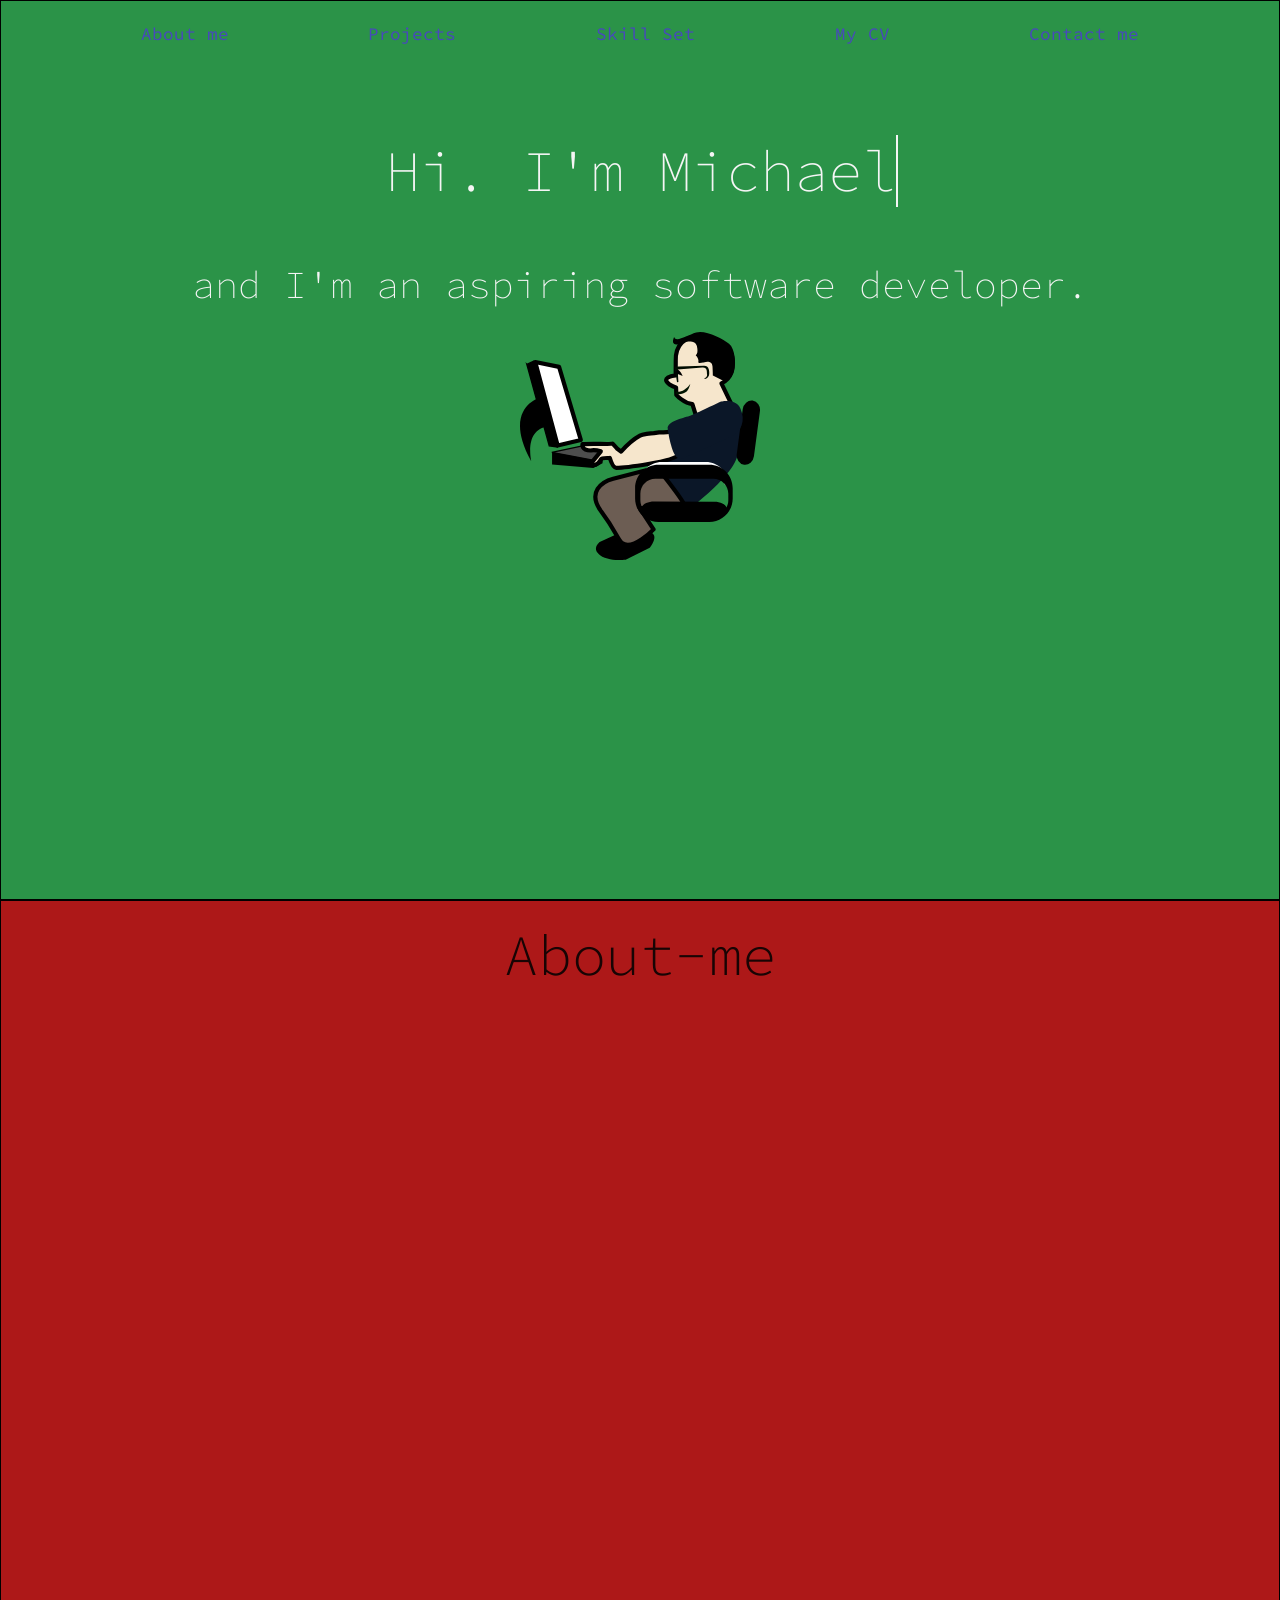
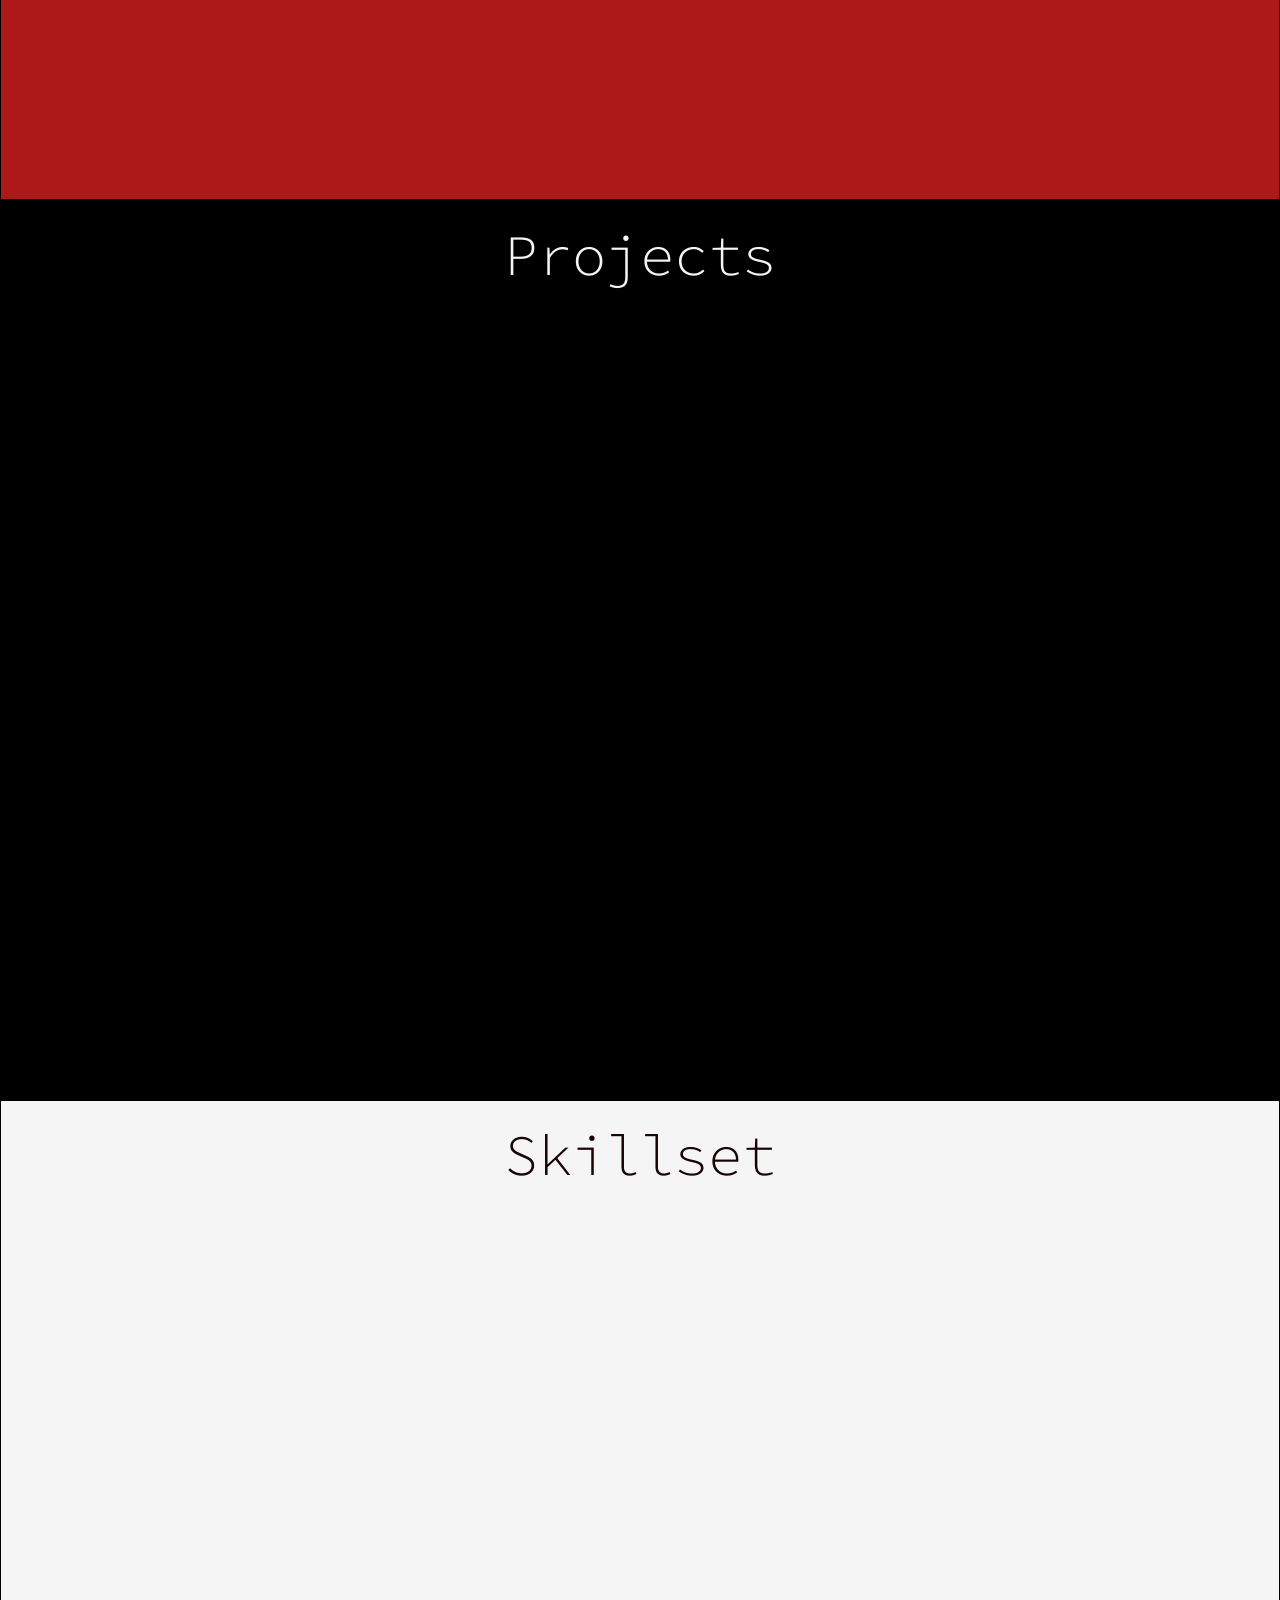
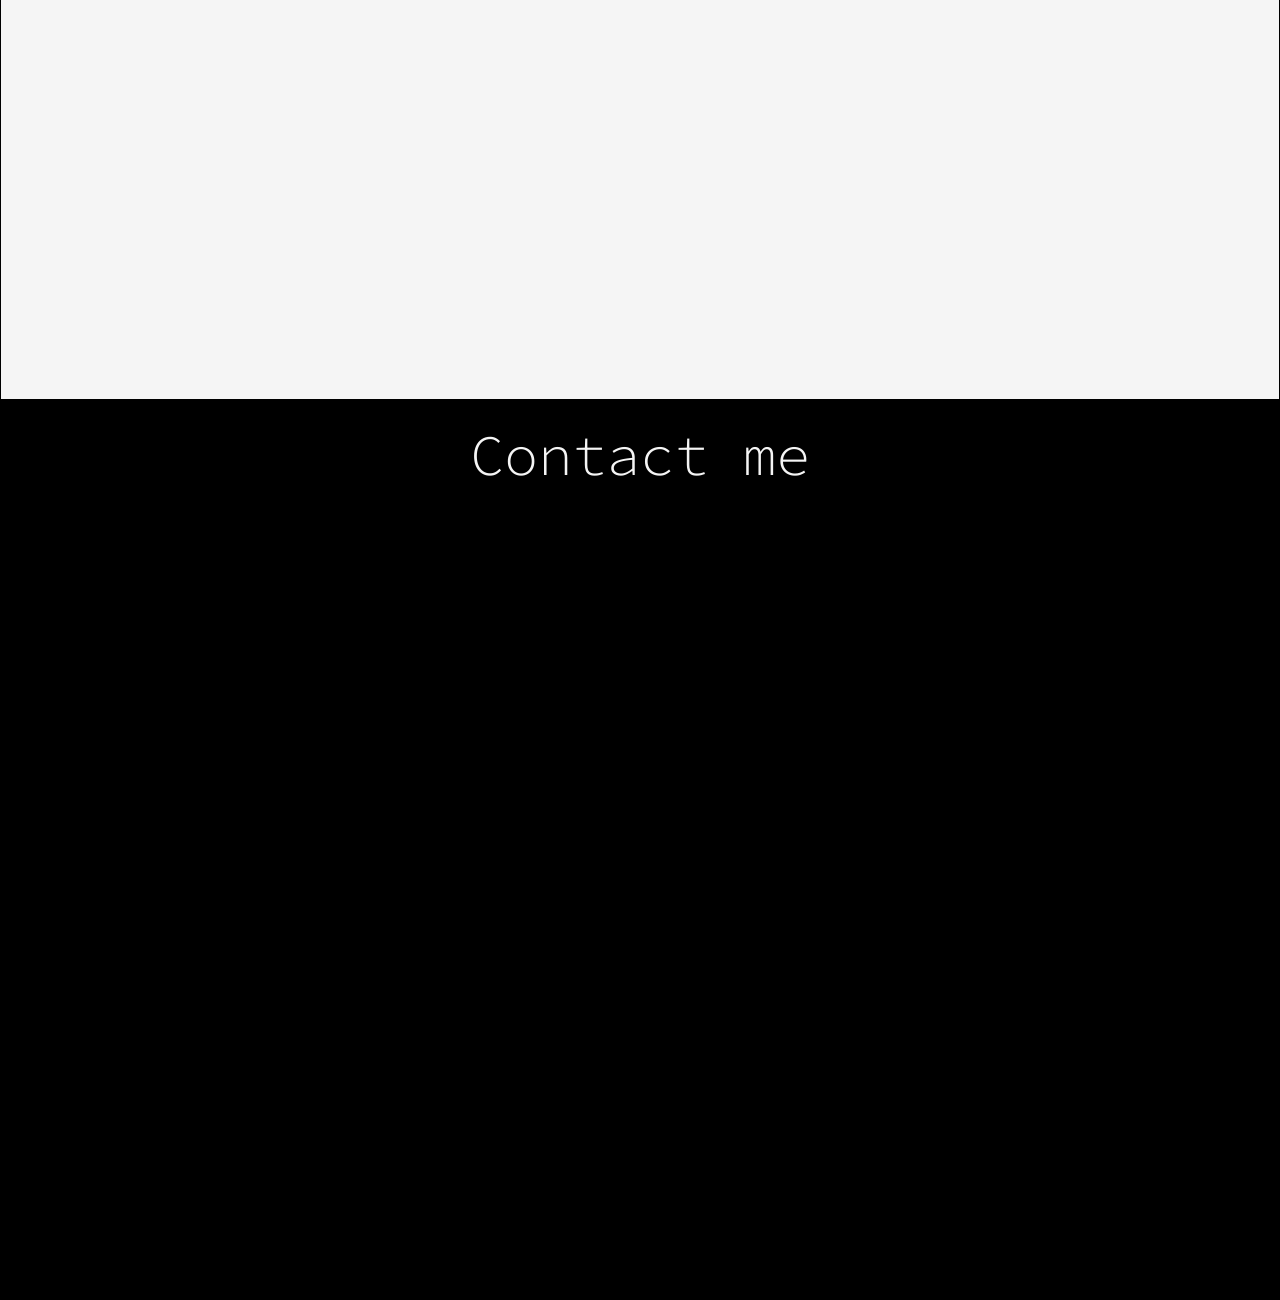
==== index.html @ 2293ebe4 "Initial Commit. Bare bones of sections structure. Hero section: nav bar linked-up as well as  animat" ====
<!DOCTYPE html>
<html lang="en">
<head>
    <meta charset="UTF-8">
    <meta http-equiv="X-UA-Compatible" content="IE=edge">
    <meta name="viewport" content="width=device-width, initial-scale=1.0">
    <title>Portfolio Website </title>
    
    <link rel="preconnect" href="https://fonts.googleapis.com">
    <link rel="preconnect" href="https://fonts.gstatic.com" crossorigin>
    <link href="https://fonts.googleapis.com/css2?family=Source+Code+Pro:ital,wght@0,200;0,300;0,400;1,400&display=swap" rel="stylesheet">
    <link rel="stylesheet" href="styles.css">
</head>
<body>
    <section class="hero-section" id="hero">
        <nav class="nav-bar">
            <ul class="nav-items">
                <li><a href="#about">About me</a></li>
                <li><a href="#projects">Projects</a></li>
                <li><a href="#skillset">Skill Set</a></li>
                <li><a href="#">My CV</a></li>
                <li><a href="#contact">Contact me</a></li>
            </ul>
        </nav>
        <div id="typed-container">
            <h1>Hi. I'm Michael</h1>
        </div>
        <P id="intro-text">and I'm an aspiring software developer.</P>

        <svg
        xmlns:dc="http://purl.org/dc/elements/1.1/"
        xmlns:cc="http://creativecommons.org/ns#"
        xmlns:rdf="http://www.w3.org/1999/02/22-rdf-syntax-ns#"
        xmlns:svg="http://www.w3.org/2000/svg"
        xmlns="http://www.w3.org/2000/svg"
        xmlns:sodipodi="http://sodipodi.sourceforge.net/DTD/sodipodi-0.dtd"
        xmlns:inkscape="http://www.inkscape.org/namespaces/inkscape"
        width="240"
        height="240"
        viewBox="0 0 132.29167 132.29167"
        version="1.1"
        id="svg8"
        inkscape:version="0.92.0 unknown"
        sodipodi:docname="thenanobel-programming-17.01-inkscape-svg.svg">
       <title
          id="title3900">Thenanobel Programming 17.01</title>
       <defs
          id="defs2" />
       <sodipodi:namedview
          id="base"
          pagecolor="#ffffff"
          bordercolor="#666666"
          borderopacity="1.0"
          inkscape:pageopacity="0.0"
          inkscape:pageshadow="2"
          inkscape:zoom="1.14"
          inkscape:cx="250"
          inkscape:cy="250"
          inkscape:document-units="mm"
          inkscape:current-layer="layer1"
          showgrid="false"
          units="px"
          inkscape:window-width="977"
          inkscape:window-height="744"
          inkscape:window-x="47"
          inkscape:window-y="24"
          inkscape:window-maximized="1" />
     
       <g
          inkscape:label="Layer 1"
          inkscape:groupmode="layer"
          id="layer1"
          transform="translate(0,-164.70835)">
         <g
            id="g3860"
            transform="matrix(0.99999757,0,0,0.99999791,0,4.2388444e-4)">
           <path
              id="path4"
              d="m 58.063882,277.29357 -14.146175,6.54263 c 0,0 -4.639278,3.62917 0.207014,7.17487 4.846291,3.5457 14.12924,2.53401 14.12924,2.53401 l 13.256367,-6.59748 c 0,0 4.495607,-5.38705 1.632532,-7.89456 -2.862838,-2.50778 -15.920764,-1.22819 -15.078317,-1.75947 z"
              style="color:#000000;fill:#000000;stroke-width:2.64783883"
              inkscape:connector-curvature="0" />
           <path
              id="path6"
              d="m 45.876978,235.69165 -0.386324,4.64272 -5.022401,2.70863 -22.794484,-1.93462 v -6.57761 l 28.202389,1.16088 z"
              style="fill:#000000;stroke-width:2.64783883;enable-background:new"
              inkscape:connector-curvature="0" />
           <path
              id="path8"
              d="m 10.425948,204.42397 c 0,0 -20.2983646,6.01214 -4.2498055,34.82372 0.2661486,0.47802 -4.2498056,-16.63732 8.4993465,-18.95882 12.749417,-2.32149 -3.090647,-15.47697 -4.249806,-15.86357 z"
              style="fill:#000000;stroke-width:2.64783883;enable-background:new"
              inkscape:connector-curvature="0" />
           <path
              id="path10"
              d="m 3.7686602,185.87534 3.8619202,-1.7433 18.1597036,28.82721 -5.217932,18.37904 -4.440838,-0.5811 -12.363383,-44.88237 z"
              style="fill:#000000;stroke:#000000;stroke-width:0.76842594;enable-background:new"
              inkscape:connector-curvature="0" />
           <path
              id="path12"
              d="m 120.82935,210.25354 c 1.54529,1.93462 1.06364,15.45842 -0.77271,25.14928 -1.46915,7.75386 -12.27421,18.4482 -21.59828,25.99988 -9.324066,7.55141 -14.765045,2.82575 -14.765045,2.82575 l -9.539969,-23.04614 1.214298,-1.00904 21.894622,-21.7949 23.567084,-8.12536 z"
              style="fill:#0b1728;stroke-width:2.64783883;enable-background:new"
              inkscape:connector-curvature="0" />
           <path
              id="path14"
              d="m 98.529905,170.2415 c -7.581228,0.18549 -12.919282,4.80834 -12.676655,13.55004 l -0.044,8.10204 c -2.088655,0.28061 -5.276935,0.97168 -5.276935,2.64238 0,1.59121 3.213945,3.46992 5.504745,4.04493 l 0.130282,4.07778 c 0,0 3.972783,4.54971 8.858657,5.13771 l 3.304963,10.52078 17.868128,-11.27094 -5.17904,-10.69991 c 1.80729,-0.81482 4.39665,-2.53613 5.48861,-6.03493 1.76329,-5.65097 1.47359,-11.74737 -5.57963,-16.69111 -2.20406,-1.5451 -8.9539,-3.46277 -12.400156,-3.3785 z"
              style="fill:#f6e6cc;stroke:#000000;stroke-width:2.30527806;stroke-linecap:round;stroke-linejoin:round;enable-background:new"
              inkscape:connector-curvature="0" />
           <path
              id="path18"
              style="fill:#000c00;stroke-width:2.64783883;enable-background:new"
              d="m 101.32395,186.67029 -13.605623,0.4086 -2.543533,0.12189 1.391731,8.45923 0.743861,-0.14309 -0.383916,-6.87306 13.55641,-1.02945 c 2.93401,-0.21198 2.42489,2.1943 2.6405,3.865 0.24856,1.92721 -2.71519,2.64398 -1.22382,2.40311 1.4914,-0.24113 2.97714,-1.43354 2.23153,-5.04655 -0.37286,-1.80637 -1.63515,-2.21656 -2.80754,-2.16277 z"
              inkscape:connector-curvature="0" />
           <path
              id="path20"
              d="M 8.4066157,184.55044 21.54233,187.25881 33.519416,227.49872 20.769999,230.59396 8.4066157,184.55097 Z"
              style="fill:#ffffff;stroke:#000000;stroke-width:2.30527806;stroke-linecap:round;stroke-linejoin:round;enable-background:new"
              inkscape:connector-curvature="0" />
           <path
              id="path22"
              d="m 47.313689,234.36675 -11.589994,-3.86924 -18.158381,3.86924 24.725709,4.64299 5.022401,-4.64299 z"
              style="fill:#4d4d4d;stroke:#000000;stroke-width:0.72180563;enable-background:new"
              inkscape:connector-curvature="0" />
           <path
              id="path24"
              d="m 73.896802,223.76754 c -1.756623,0.0318 -6.517321,0.67729 -7.773054,1.35431 -5.022401,2.70837 -10.42131,8.8159 -10.42131,8.8159 l -2.248122,-1.69296 -0.01667,-0.0662 -2.377901,-2.62251 c -0.303376,0.45285 -12.103029,-0.10334 -16.63171,0.29042 0,0 -0.792731,3.48529 4.465974,3.49059 2.054945,-0.55196 3.664537,-0.12189 5.656353,0.43933 l -5.656353,6.91652 c 0,0 3.05678,2.50036 5.761129,-2.5295 0.557169,-1.03634 4.265681,-0.55858 4.825019,-0.71624 0.827286,2.59998 2.053941,5.43156 3.517957,5.43156 2.704349,0 32.840609,-3.1045 34.772098,-7.74776 1.931701,-4.64272 -3.864566,-11.99301 -4.250864,-12.38014 0,0 -1.612661,0.56944 -6.882716,0.62376 l -2.740069,0.39191 h 2.83e-4 z"
              style="fill:#f6e6cc;stroke:#000000;stroke-width:2.30527806;stroke-linecap:round;stroke-linejoin:round;enable-background:new"
              inkscape:connector-curvature="0" />
           <path
              id="path26"
              d="m 93.968415,196.20958 c -0.161901,0.49313 -0.797176,1.72555 -3.387515,3.60453 -1.454543,1.05515 -3.185634,1.20486 -4.690608,1.04402 v 1.28833 c 2.267939,0.57263 4.427344,-0.13779 5.586237,-0.995 1.623033,-1.20327 2.354777,-4.31096 2.491859,-4.94188 z"
              style="fill:#001400;stroke-width:2.64783883;enable-background:new"
              inkscape:connector-curvature="0" />
           <path
              id="path28"
              d="m 85.607448,190.64499 4.054275,1.64314 c 0,0 -2.799336,-6.47691 -4.054275,-1.64314 z"
              style="color:#000000;fill:#000000;stroke-width:2.64783883"
              inkscape:connector-curvature="0" />
           <path
              id="path30"
              d="m 74.857255,242.84612 -23.474209,6.04208 c -6.217544,1.60022 -14.534854,7.41521 -6.581616,18.12599 7.952708,10.7113 9.38254,15.78673 11.407957,17.30242 5.964598,4.46306 17.414096,-7.48411 17.414096,-7.48411 l -7.651079,-11.68563 c 0,0 22.81618,0.49445 25.009876,-0.0556 2.193854,-0.54904 -14.479555,-21.69632 -16.125025,-22.24616 z"
              style="color:#000000;fill:#6c5d53;stroke:#000000;stroke-width:2.30527806;stroke-linecap:round;stroke-linejoin:round"
              inkscape:connector-curvature="0" />
           <rect
              id="rect32"
              x="149.92824"
              y="187.53207"
              width="8.6255131"
              height="34.780426"
              transform="matrix(0.99124409,0.13204227,-0.13187768,0.991266,0,0)"
              style="color:#000000;fill:#000000;stroke:#000000;stroke-width:0.91842937"
              ry="4.9380465" />
           <path
              id="path34"
              d="m 78.177829,239.66636 c -6.750158,0 -12.204367,5.51079 -12.204367,12.30145 h 48.692048 c 0,-6.78986 -5.45394,-12.30145 -12.20436,-12.30145 H 78.178093 Z m 0,2.01146 h 24.283051 c 5.67461,0 10.20514,4.57727 10.20514,10.28999 H 67.974538 c 0,-5.71272 4.530269,-10.28999 10.205143,-10.28999 z"
              style="color:#000000;text-indent:0;text-transform:none;fill:#ffffff;stroke-width:2.64783883"
              inkscape:connector-curvature="0" />
           <path
              id="path36"
              d="m 76.35482,241.25624 c -7.157887,0 -12.909227,5.78399 -12.909227,12.95304 v 5.52696 c 0,7.16851 5.751604,12.95303 12.909227,12.95303 h 27.98014 c 7.15788,0 12.90922,-5.78452 12.90922,-12.95303 v -5.52696 c 0,-7.16852 -5.7516,-12.95304 -12.90922,-12.95304 z m -1.751622,7.69 h 31.938362 c 4.58398,0 8.27815,3.69965 8.27815,8.2907 v 3.53245 c 0,1.46508 -0.37021,2.82072 -1.03183,4.01313 -0.47343,-1.78226 -3.28195,-3.16042 -6.71868,-3.17208 l -33.089318,-0.098 c -3.34227,0 -6.125996,1.24938 -6.742749,2.95585 -0.556084,-1.11795 -0.887797,-2.36177 -0.887797,-3.70071 v -3.53272 c 0,-4.59078 3.670358,-8.29044 8.254338,-8.29044 z"
              style="color:#000000;fill:#000000;stroke-width:2.64783883"
              inkscape:connector-curvature="0" />
           <path
              id="path38"
              d="m 84.990959,170.77146 c 0,0 -2.001685,3.88303 1.000882,4.08733 3.002539,0.20668 3.102553,-0.8172 3.102553,-0.8172 0,0 7.406336,-2.75871 8.40727,1.73694 1.000882,4.49566 -0.600508,5.00654 -0.600508,5.00654 0,0 1.901618,2.14581 1.401203,3.57671 -0.500441,1.4301 4.003211,0.20403 4.003211,0.20403 0,0 3.60289,-1.12378 3.80318,2.45213 0.20019,3.57671 0.20019,5.00733 0.20019,5.00733 l 6.80572,3.37161 c 0,0 4.00321,-1.83922 4.90413,-5.92655 0.90076,-4.08679 0.70057,-12.0566 -2.80251,-14.91786 -3.50288,-2.86099 -13.11137,-7.76525 -18.115254,-6.2326 -5.004409,1.53238 -11.209517,5.61943 -12.110173,2.45212 z"
              style="color:#000000;fill:#000000;stroke-width:2.64783883"
              inkscape:connector-curvature="0" />
           <path
              id="path16"
              d="m 110.40195,206.54381 c 0,0 8.49935,-2.32149 11.20369,3.86898 2.70435,6.19074 0.77271,12.38174 -5.79499,15.47671 -6.56786,3.0955 -24.72571,11.22059 -24.72571,11.22059 0,0 -0.772702,1.16062 -3.863508,0.38714 -3.090648,-0.77401 -5.408699,-12.38174 -5.794997,-16.25072 -0.386377,-3.86897 8.113049,-5.8036 11.977085,-6.96448 3.863508,-1.16087 18.15838,-8.51196 16.99869,-7.73822 z"
              style="fill:#0b1728;stroke-width:2.64783883;enable-background:new"
              inkscape:connector-curvature="0" />
         </g>
       </g>
     </svg>
    </section>
    <section class="about-me-section" id="about">
        <h2>About-me</h2></section>
    <section class="projects-section" id="projects">
        <h2>Projects</h2></section>
    <section class="skillset-section" id="skillset">
        <h2>Skillset</h2></section>
    <section class="contact-me-section" id="contact">
        <h2>Contact me</h2></section>
    
</body>
</html>
---- styles.css ----
html {
  /*overflow-x: hidden;*/
  scroll-behavior: smooth;
  
}


:root {
  --typingDuration: 3.4s;
  --typedCharacters: 15;
}


* {
  margin: 0;
  padding: 0;
  box-sizing: border-box;
  /* font-family:'Segoe UI', Tahoma, Geneva, Verdana, sans-serif; */
  font-family: 'Source Code Pro', monospace;
}


body {
    text-align: center;
}

section {
  border: solid black 1px;
}




.nav-bar {
  margin-top: 20px;
    /* border: solid black 1px; */
}


ul  {
  list-style-type: none;
}


nav ul a {
  text-decoration: none;
  font-size: 1.2rem;
  transition: background-color 20s;
  font-size: 1.1rem;
  opacity: 0;
  animation: fade-in 3s ease forwards calc(var(--typingDuration) + 4.1s);

  

}

nav a {
  color:rgb(72, 72, 189);
  
}


nav a:hover {
  text-decoration: underline;
  color: whitesmoke;
}


.hero-section {
  font-family: 'Source Code Pro', monospace;
  height: 100vh;
  background-color: #2b9348;
  color: whitesmoke;
  font-size: 38px;
  text-align: center;
}

.navbar {
  width: 100%;

  /* position: sticky; */
}

.nav-items {
  display: flex;
  justify-content: space-evenly;
  font-size: .5em;
  background-color: transparent;
}

.about-me-section {
  height: 100vh;
  background-color: whitesmoke;
  color: rgb(24, 4, 4);
  font-size: 38px;
  background-color: #ad1818
}



.projects-section {
  height: 100vh;
  color: whitesmoke;
  font-size: 38px;
  position: relative;
  background-color: #000000;
}

.projects-section::before{
  content: "";
  background-image: url("IMAGES/coding_screen_small.jpg");
  background-size: cover;
  position: absolute;
  top: 0px;
  right: 0px;
  bottom: 0px;
  left: 0px;
  opacity: 0.25;

}

.skillset-section {
  height: 100vh;
  background-color: whitesmoke;
  color: rgb(24, 4, 4);
  font-size: 38px;
}


.contact-me-section {
  height: 100vh;
  background-color: #000000;
  color: whitesmoke;
  font-size: 38px;
}

#typed-container {
  width: 100vw;
  display: flex;
  justify-content: center;
  /* margin-top: 74px;; */
  
}

h1 {
  position: relative;
  /* font-family: 'Source Code Pro', monospace; */
  width: max-content;
  /* border: solid black 1px; */
  font-weight: 200;
  margin-top: 10vh;
  margin-bottom: 6vh;
}

h1::before, h1::after {
  position: absolute;
  content: "";
  top: 0;
  right: 0;
  bottom: 0;
  left: 0;
  
}

h1::before {
  background: #2b9348;
  animation: typing var(--typingDuration) steps(var(--typedCharacters)) 1.7s forwards;
}

h1::after {
  width: 0.04em;
  background:whitesmoke;
  animation: typing var(--typingDuration) steps(var(--typedCharacters)) 1.7s forwards,
  cursor 750ms infinite;
  
}

h2 {
  margin-top: 2vh;
  margin-bottom: 8vh;
  font-weight: 300;
}

#intro-text {
  opacity: 0;
  animation: fade-in 3s ease forwards calc(var(--typingDuration) + 2.7s);
  /* border: solid black 1px; */
  font-weight: 200;
  margin-bottom: 2vh;
}

#svg8 {
  opacity: 0;
  animation: fade-in 3s ease forwards calc(var(--typingDuration) + 2.7s);

}

@keyframes typing {
  to { 
    left: 100%
  }
}

@keyframes cursor {
  to {
    background: transparent
  }
}

@keyframes fade-in {
  to {
    opacity: 1
  }
}
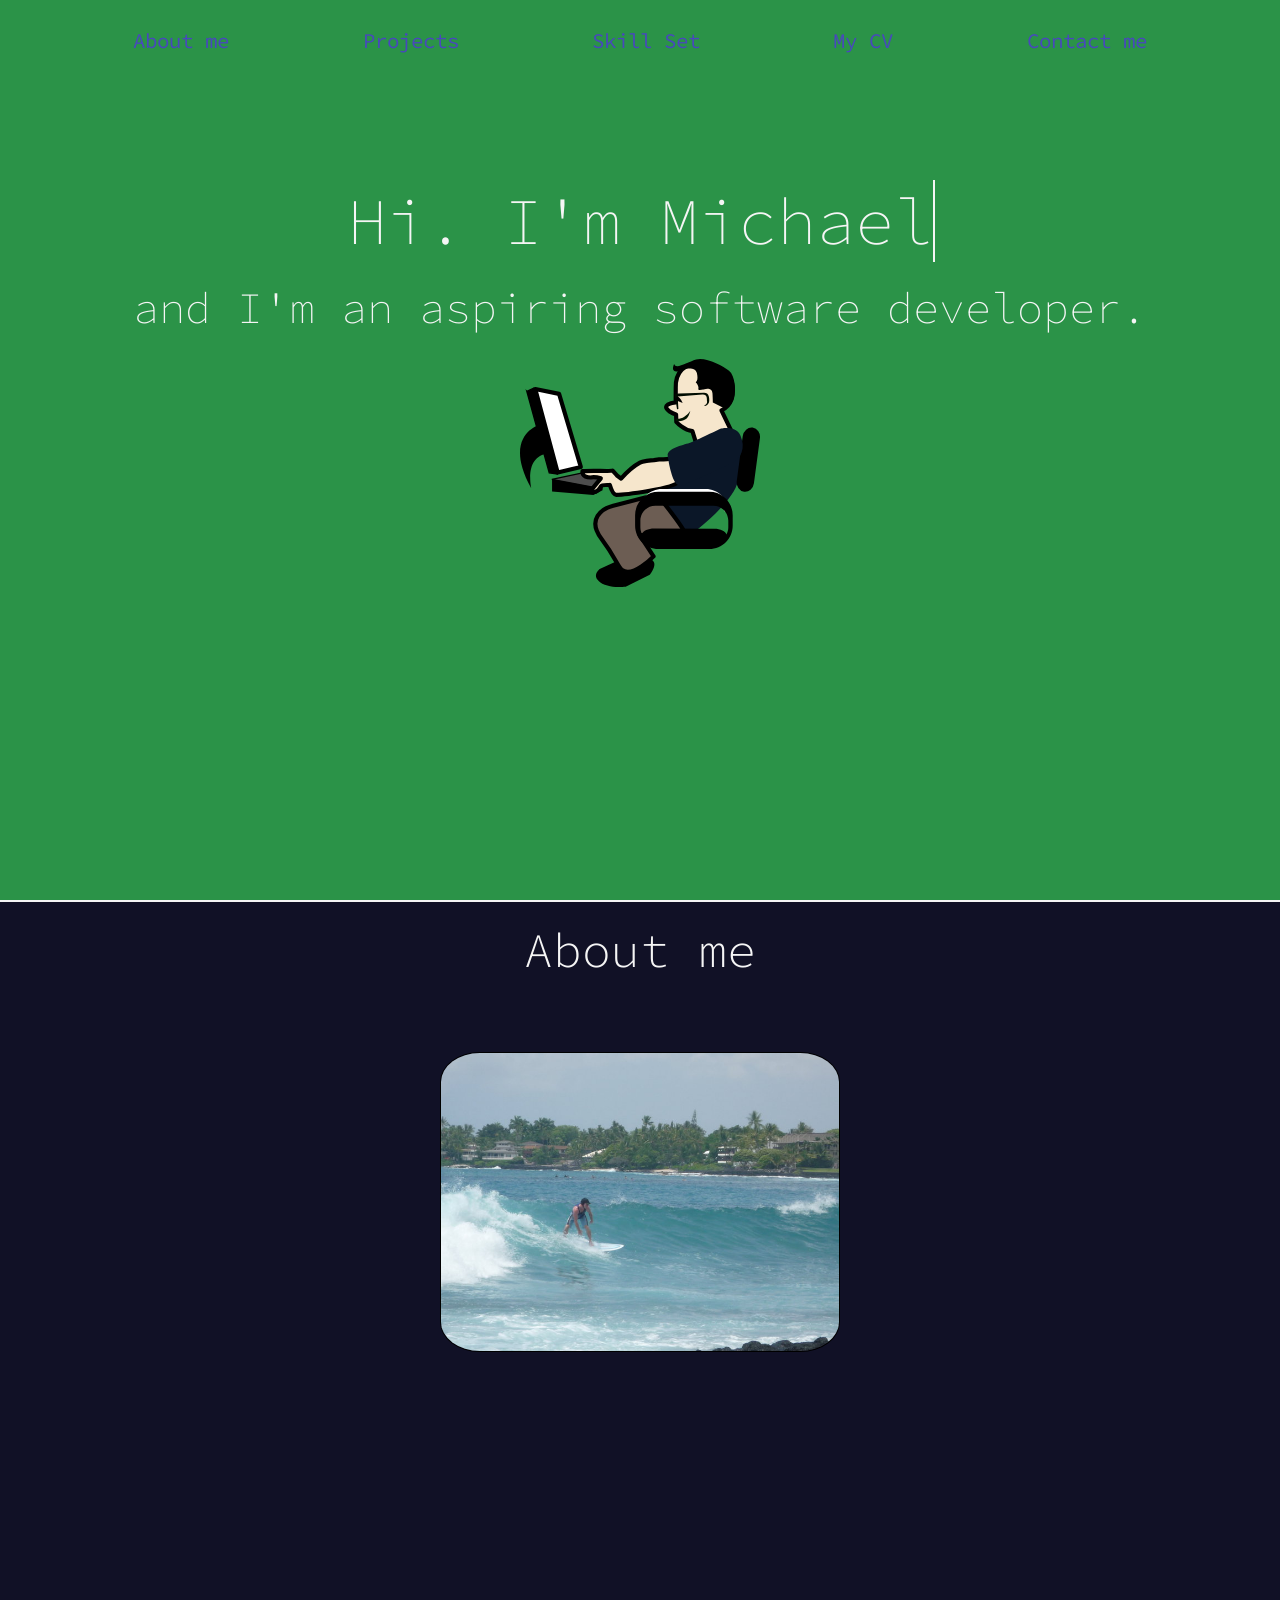
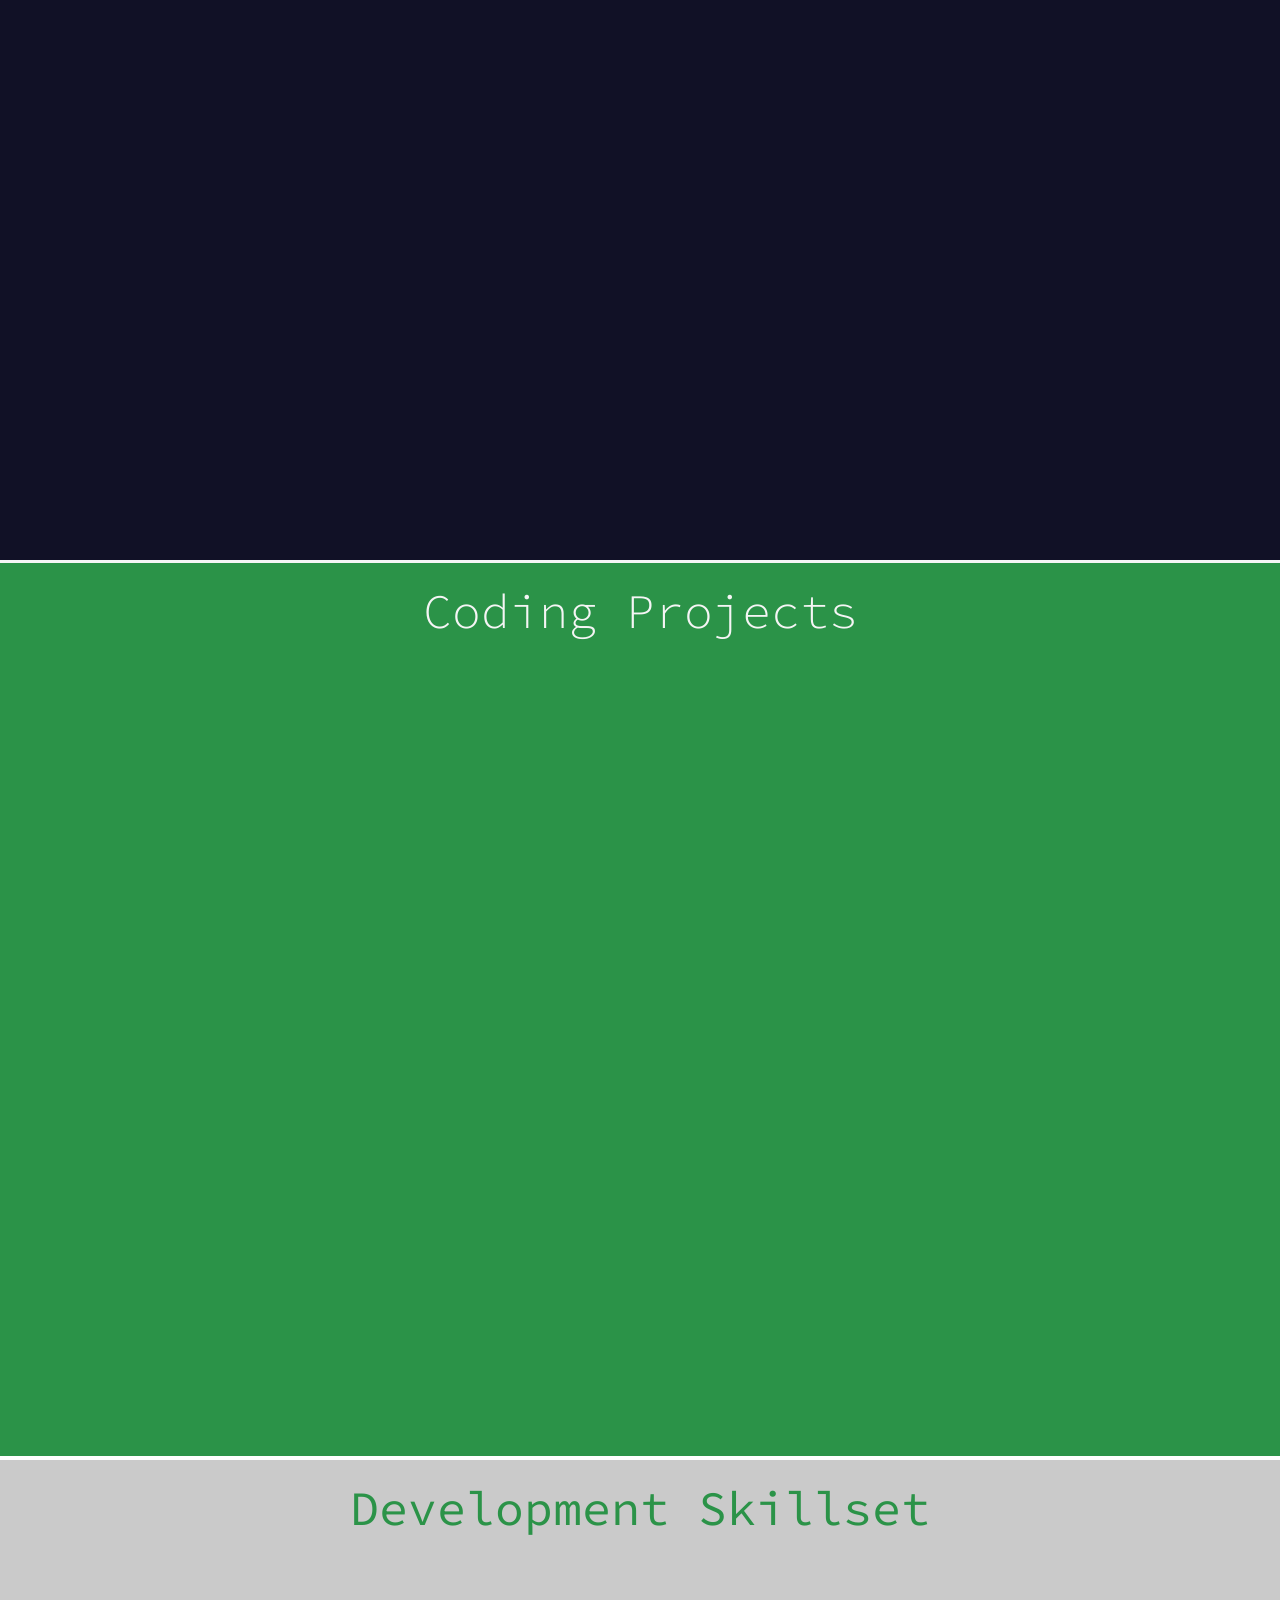
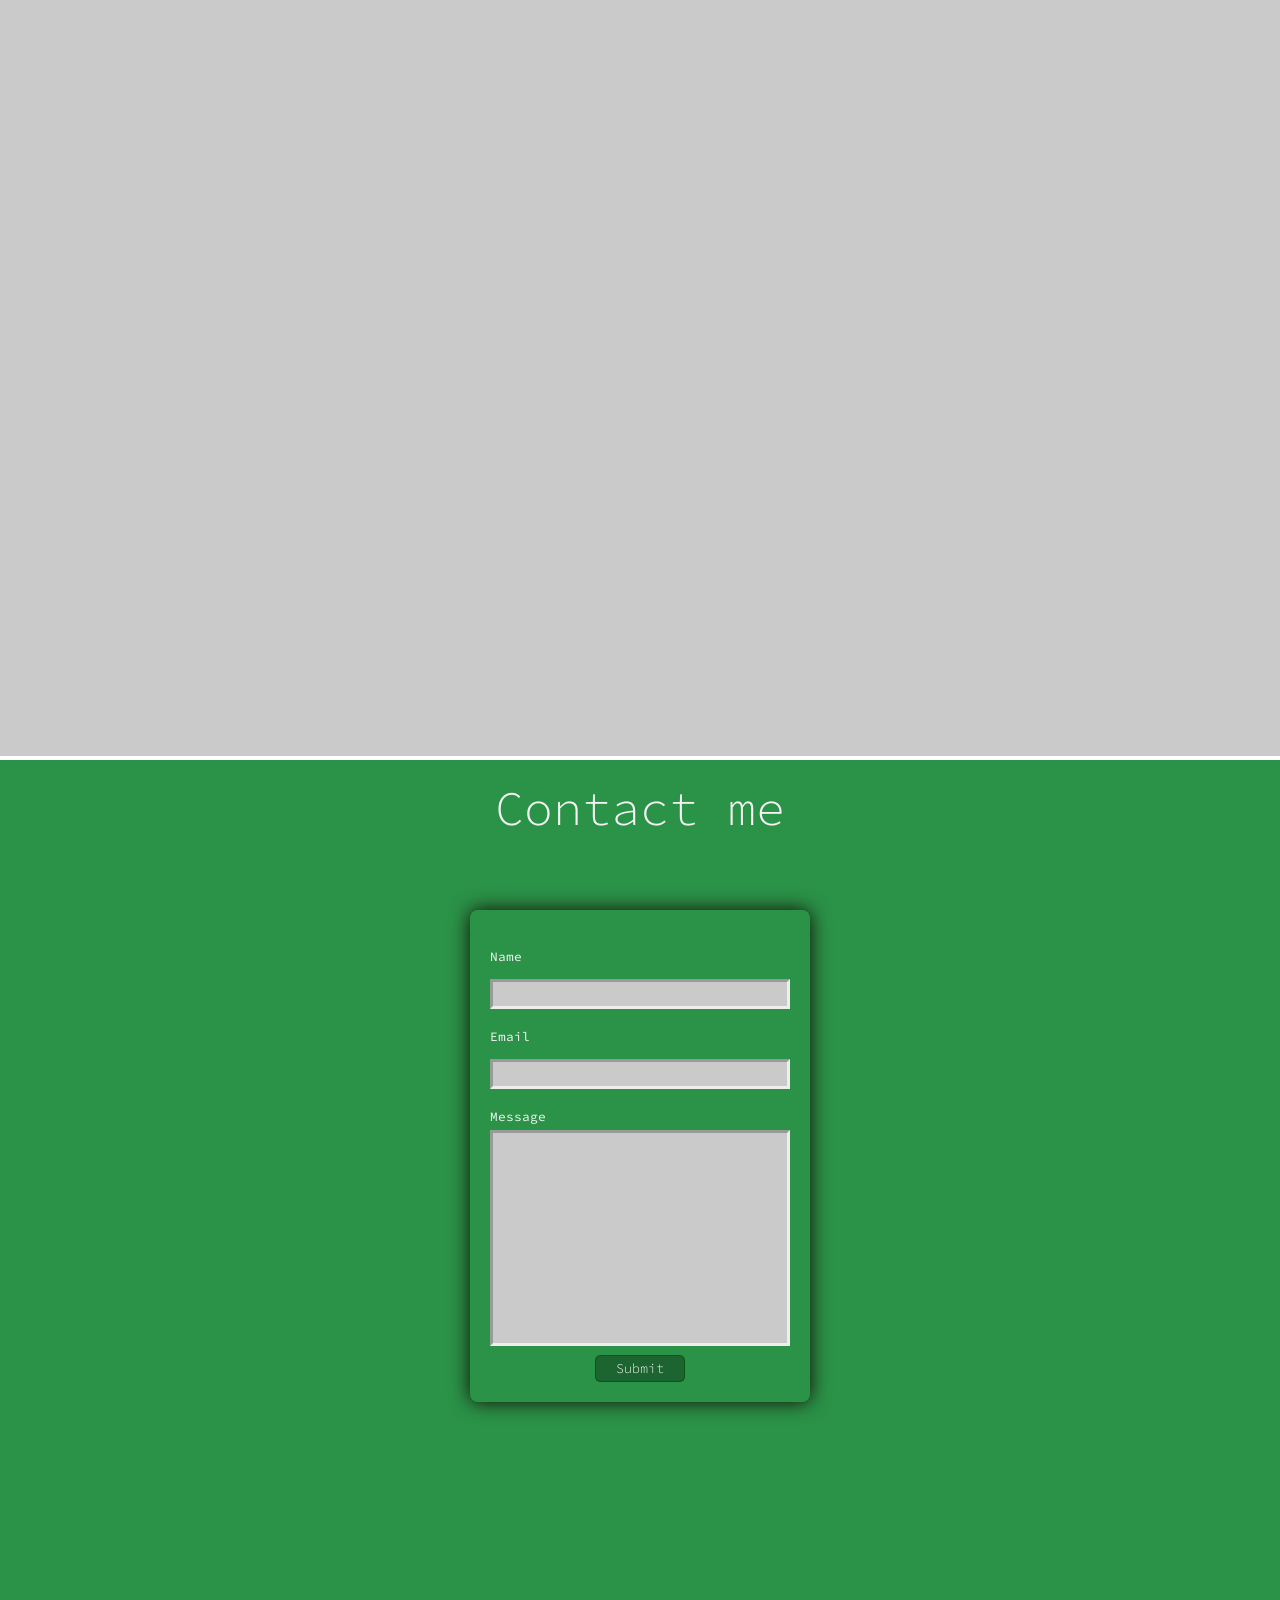
==== commit 8db2c36a: "Added project pictures and surfing pic. Established colour pallette for different sections. Added co" ====
--- a/index.html
+++ b/index.html
@@ -8,11 +8,11 @@
     
     <link rel="preconnect" href="https://fonts.googleapis.com">
     <link rel="preconnect" href="https://fonts.gstatic.com" crossorigin>
-    <link href="https://fonts.googleapis.com/css2?family=Source+Code+Pro:ital,wght@0,200;0,300;0,400;1,400&display=swap" rel="stylesheet">
+    <link href="https://fonts.googleapis.com/css2?family=Source+Code+Pro:ital,wght@0,200;0,300;0,400;0,500;1,400&display=swap" rel="stylesheet">
     <link rel="stylesheet" href="styles.css">
 </head>
 <body>
-    <section class="hero-section" id="hero">
+   <section class="hero-section" id="hero">
         <nav class="nav-bar">
             <ul class="nav-items">
                 <li><a href="#about">About me</a></li>
@@ -171,15 +171,36 @@
          </g>
        </g>
      </svg>
-    </section>
-    <section class="about-me-section" id="about">
-        <h2>About-me</h2></section>
-    <section class="projects-section" id="projects">
-        <h2>Projects</h2></section>
-    <section class="skillset-section" id="skillset">
-        <h2>Skillset</h2></section>
-    <section class="contact-me-section" id="contact">
-        <h2>Contact me</h2></section>
+   </section>
+   <section class="about-me-section" id="about">
+        <h2>About me</h2>
+        <img src="IMAGES/kona_surf_session.jpg" id="kona-pic" height="300px" alt="me-surfing">
+   </section>
+   <section class="projects-section" id="projects">
+        <h2>Coding Projects</h2>
+   </section>
+   <section class="skillset-section" id="skillset">
+        <h2>Development Skillset</h2>
+   </section>
+   <footer class="contact-me-section" id="contact">
+        <h2>Contact me</h2>
+         <div class="form-container">
+            <form class="contact-form" action="https://formsubmit.co/mickycarey@gmail.com" method="POST">
+               <input type="hidden" name="_captcha" value="false">
+               <input type="hidden" name="_subject" value="Portfoilo Responnse">
+               <label for="response-name">Name</label>
+               <input type="text" name="name" id="response-name" required>
+               <label for="email-field">Email</label>
+               <input type="email" name="email" id="email-field" required>
+               <label for="message-text">Message</label>
+               <textarea  class="form-control" name="message" rows="10" required></textarea>
+               <input type="hidden" name="_captcha" value="false">
+               <div class="submit-btn-div">
+                  <button type="submit" id="submit-button">Submit</button>
+               </div>
+            </form>
+        </div>
+   </footer>
     
 </body>
 </html>
--- a/styles.css
+++ b/styles.css
@@ -24,16 +24,15 @@
     text-align: center;
 }
 
-section {
-  border: solid black 1px;
-}
-
-
+section, footer {
+  font-size: 2rem;
+  
+}
 
 
 .nav-bar {
-  margin-top: 20px;
-    /* border: solid black 1px; */
+  padding-top: 3vh;
+
 }
 
 
@@ -44,14 +43,10 @@
 
 nav ul a {
   text-decoration: none;
-  font-size: 1.2rem;
-  transition: background-color 20s;
-  font-size: 1.1rem;
+  font-size: 1.3rem;
   opacity: 0;
   animation: fade-in 3s ease forwards calc(var(--typingDuration) + 4.1s);
 
-  
-
 }
 
 nav a {
@@ -71,7 +66,7 @@
   height: 100vh;
   background-color: #2b9348;
   color: whitesmoke;
-  font-size: 38px;
+  font-size: 2.7rem;
   text-align: center;
 }
 
@@ -88,25 +83,92 @@
   background-color: transparent;
 }
 
+#typed-container {
+  width: 100vw;
+  display: flex;
+  justify-content: center;
+  /* margin-top: 74px;; */
+  
+}
+
+h1 {
+  position: relative;
+  /* font-family: 'Source Code Pro', monospace; */
+  width: max-content;
+  /* border: solid black 1px; */
+  font-weight: 200;
+  margin-top: 14vh;
+  margin-bottom: 2vh;
+}
+
+h1::before, h1::after {
+  position: absolute;
+  content: "";
+  top: 0;
+  right: 0;
+  bottom: 0;
+  left: 0;
+  
+}
+
+h1::before {
+  background: #2b9348;
+  animation: typing var(--typingDuration) steps(var(--typedCharacters)) 1.7s forwards;
+}
+
+h1::after {
+  width: 0.04em;
+  background:whitesmoke;
+  animation: typing var(--typingDuration) steps(var(--typedCharacters)) 1.7s forwards,
+  cursor 750ms infinite;
+  
+}
+
+h2 {
+  padding-top: 2vh;
+  margin-bottom: 8vh;
+  font-weight: 300;
+  
+}
+
+#intro-text {
+  opacity: 0;
+  animation: fade-in 3s ease forwards calc(var(--typingDuration) + 2.7s);
+  /* border: solid black 1px; */
+  font-weight: 200;
+  margin-bottom: 2vh;
+}
+
+#svg8 {
+  opacity: 0;
+  animation: fade-in 3s ease forwards calc(var(--typingDuration) + 3.3s);
+
+}
+
 .about-me-section {
-  height: 100vh;
-  background-color: whitesmoke;
-  color: rgb(24, 4, 4);
-  font-size: 38px;
-  background-color: #ad1818
-}
-
+  height: 140vh;
+  background-color: #020218ef;
+  color: whitesmoke;
+  
+  border-top: solid whitesmoke 2px;
+  /* background-color: #721010 */
+}
+
+#kona-pic {
+  border: solid black 1px;
+  border-radius: 10% 10%;
+}
 
 
 .projects-section {
   height: 100vh;
   color: whitesmoke;
-  font-size: 38px;
-  position: relative;
-  background-color: #000000;
-}
-
-.projects-section::before{
+  background-color: #2b9348;
+  border-top: solid whitesmoke;
+  border-bottom: solid white 4px;
+}
+
+/* .projects-section::before{
   content: "";
   background-image: url("IMAGES/coding_screen_small.jpg");
   background-size: cover;
@@ -115,85 +177,93 @@
   right: 0px;
   bottom: 0px;
   left: 0px;
-  opacity: 0.25;
-
-}
+  opacity: 0.1;
+
+} */
 
 .skillset-section {
   height: 100vh;
-  background-color: whitesmoke;
-  color: rgb(24, 4, 4);
-  font-size: 38px;
-}
-
+  background-color: rgb(202, 202, 202);
+  color: #2b9348;
+  border-bottom: solid white 4px;
+ 
+}
+
+.skillset-section h2 {
+  font-weight: 400;
+}
 
 .contact-me-section {
   height: 100vh;
-  background-color: #000000;
-  color: whitesmoke;
-  font-size: 38px;
-}
-
-#typed-container {
-  width: 100vw;
+  background-color: #2b9348;
+  color: whitesmoke;
+  
+ 
+}
+
+.form-container {
   display: flex;
   justify-content: center;
-  /* margin-top: 74px;; */
-  
-}
-
-h1 {
-  position: relative;
-  /* font-family: 'Source Code Pro', monospace; */
-  width: max-content;
-  /* border: solid black 1px; */
-  font-weight: 200;
-  margin-top: 10vh;
-  margin-bottom: 6vh;
-}
-
-h1::before, h1::after {
-  position: absolute;
-  content: "";
-  top: 0;
-  right: 0;
-  bottom: 0;
-  left: 0;
-  
-}
-
-h1::before {
-  background: #2b9348;
-  animation: typing var(--typingDuration) steps(var(--typedCharacters)) 1.7s forwards;
-}
-
-h1::after {
-  width: 0.04em;
-  background:whitesmoke;
-  animation: typing var(--typingDuration) steps(var(--typedCharacters)) 1.7s forwards,
-  cursor 750ms infinite;
-  
-}
-
-h2 {
-  margin-top: 2vh;
-  margin-bottom: 8vh;
+  align-items: center;
+  width: 60%;
+  max-width: 340px;
+  margin: 0 auto;
+  padding: 20px;
+  box-shadow: 0px 0px 20px rgb(17, 8, 3);
+  border-radius: 8px;
+  margin-bottom: 20px;
+  text-align: left;
+}
+/* .contact-form {
+  width: 22vw;
+} */
+
+input[type=text], input[type=email], textarea {
+  border: solid;
+  border-style: inset;
+  width: 100%;
+  background-color: rgb(202, 202, 202);
+  font-size: 60%;
+  padding-left: 4px;
+ 
+}
+
+
+
+textarea {
+  border: solid;
+  border-style: inset;
+  resize: none;
+  height: 24vh;
+
+}
+
+textarea:focus-visible,
+input[type=text]:focus-visible,
+input[type=email]:focus-visible {
+  outline: none;
+}
+
+label {
+  font-size: .8rem;
+  color: inherit;
+}
+
+.submit-btn-div {
+  width: 100%;
+  display: flex;
+  justify-content: center;
+}
+#submit-button {
+  padding: 4px 20px;
+  border-radius: .4em;
+  color: white;
+  border: solid rgba(3, 80, 3, 0.658) 1px;
+  background-color: #185328b4;
   font-weight: 300;
 }
 
-#intro-text {
-  opacity: 0;
-  animation: fade-in 3s ease forwards calc(var(--typingDuration) + 2.7s);
-  /* border: solid black 1px; */
-  font-weight: 200;
-  margin-bottom: 2vh;
-}
-
-#svg8 {
-  opacity: 0;
-  animation: fade-in 3s ease forwards calc(var(--typingDuration) + 2.7s);
-
-}
+
 
 @keyframes typing {
   to { 
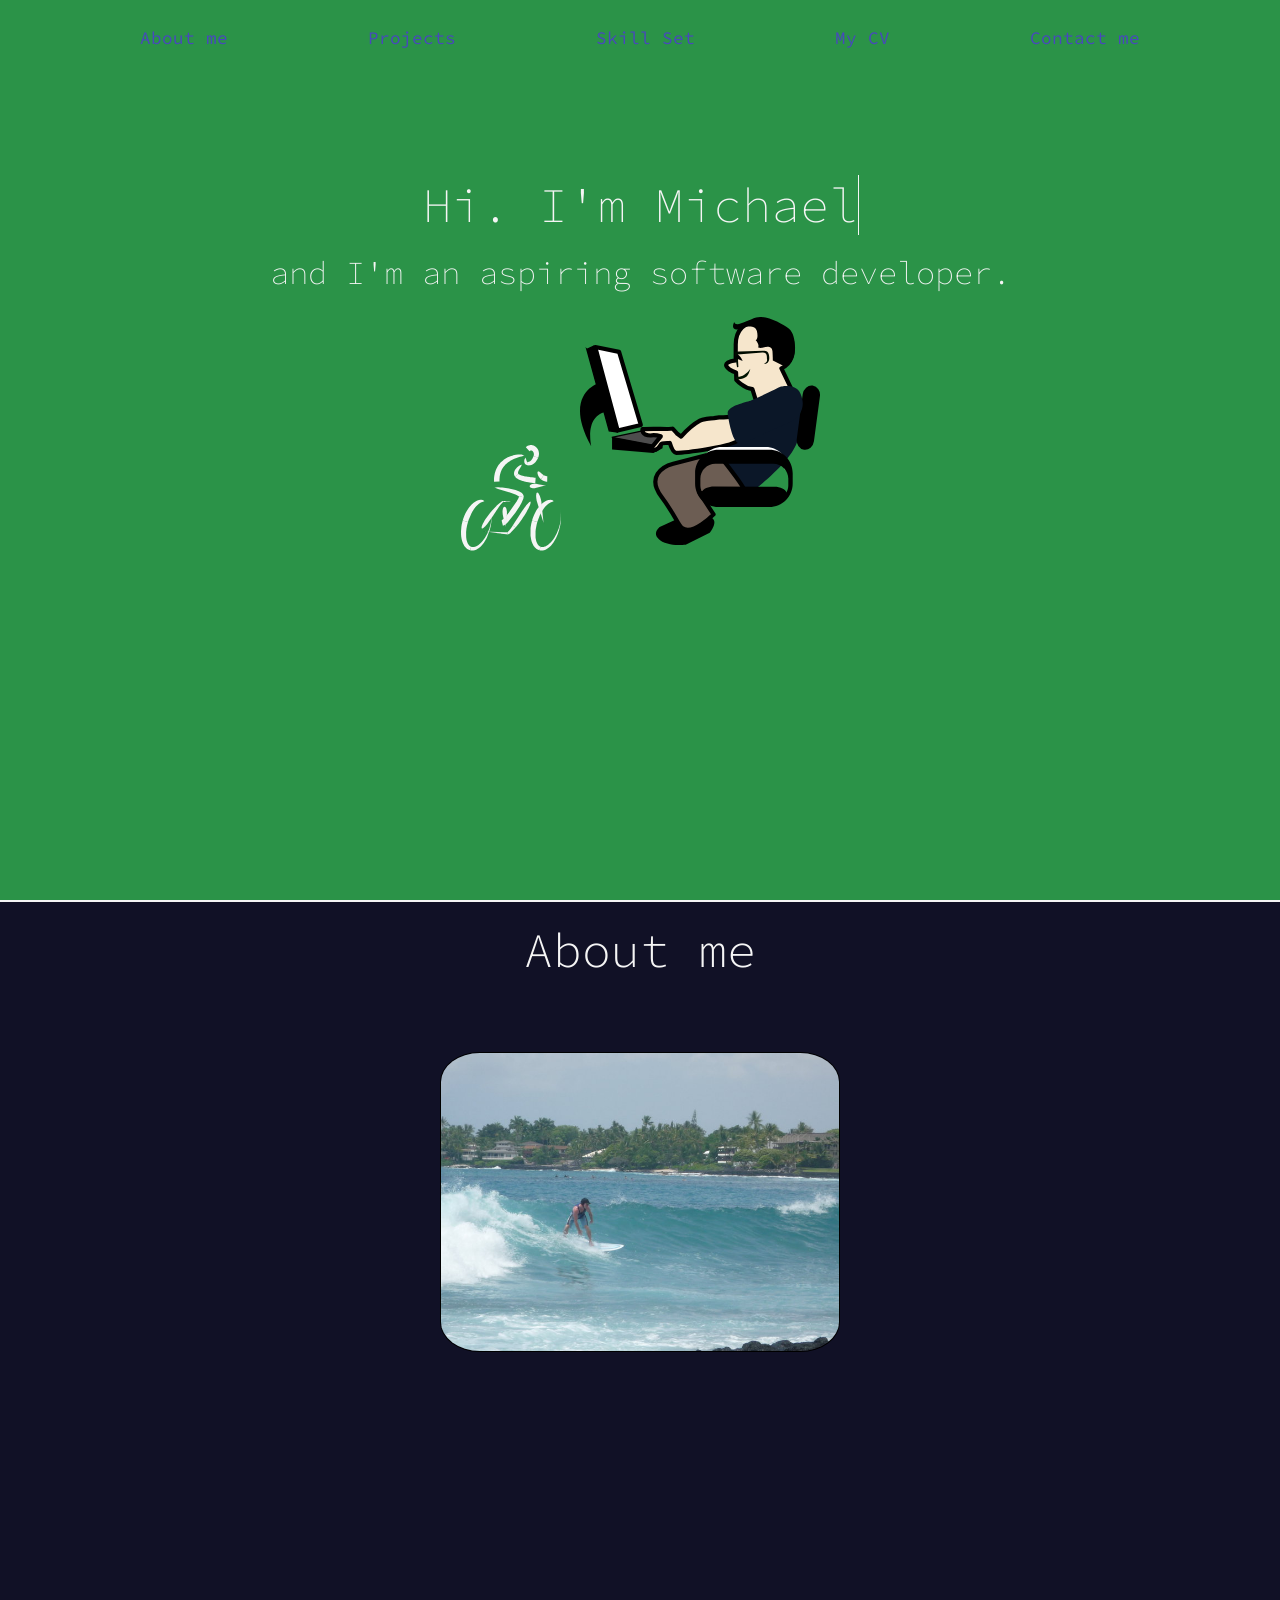
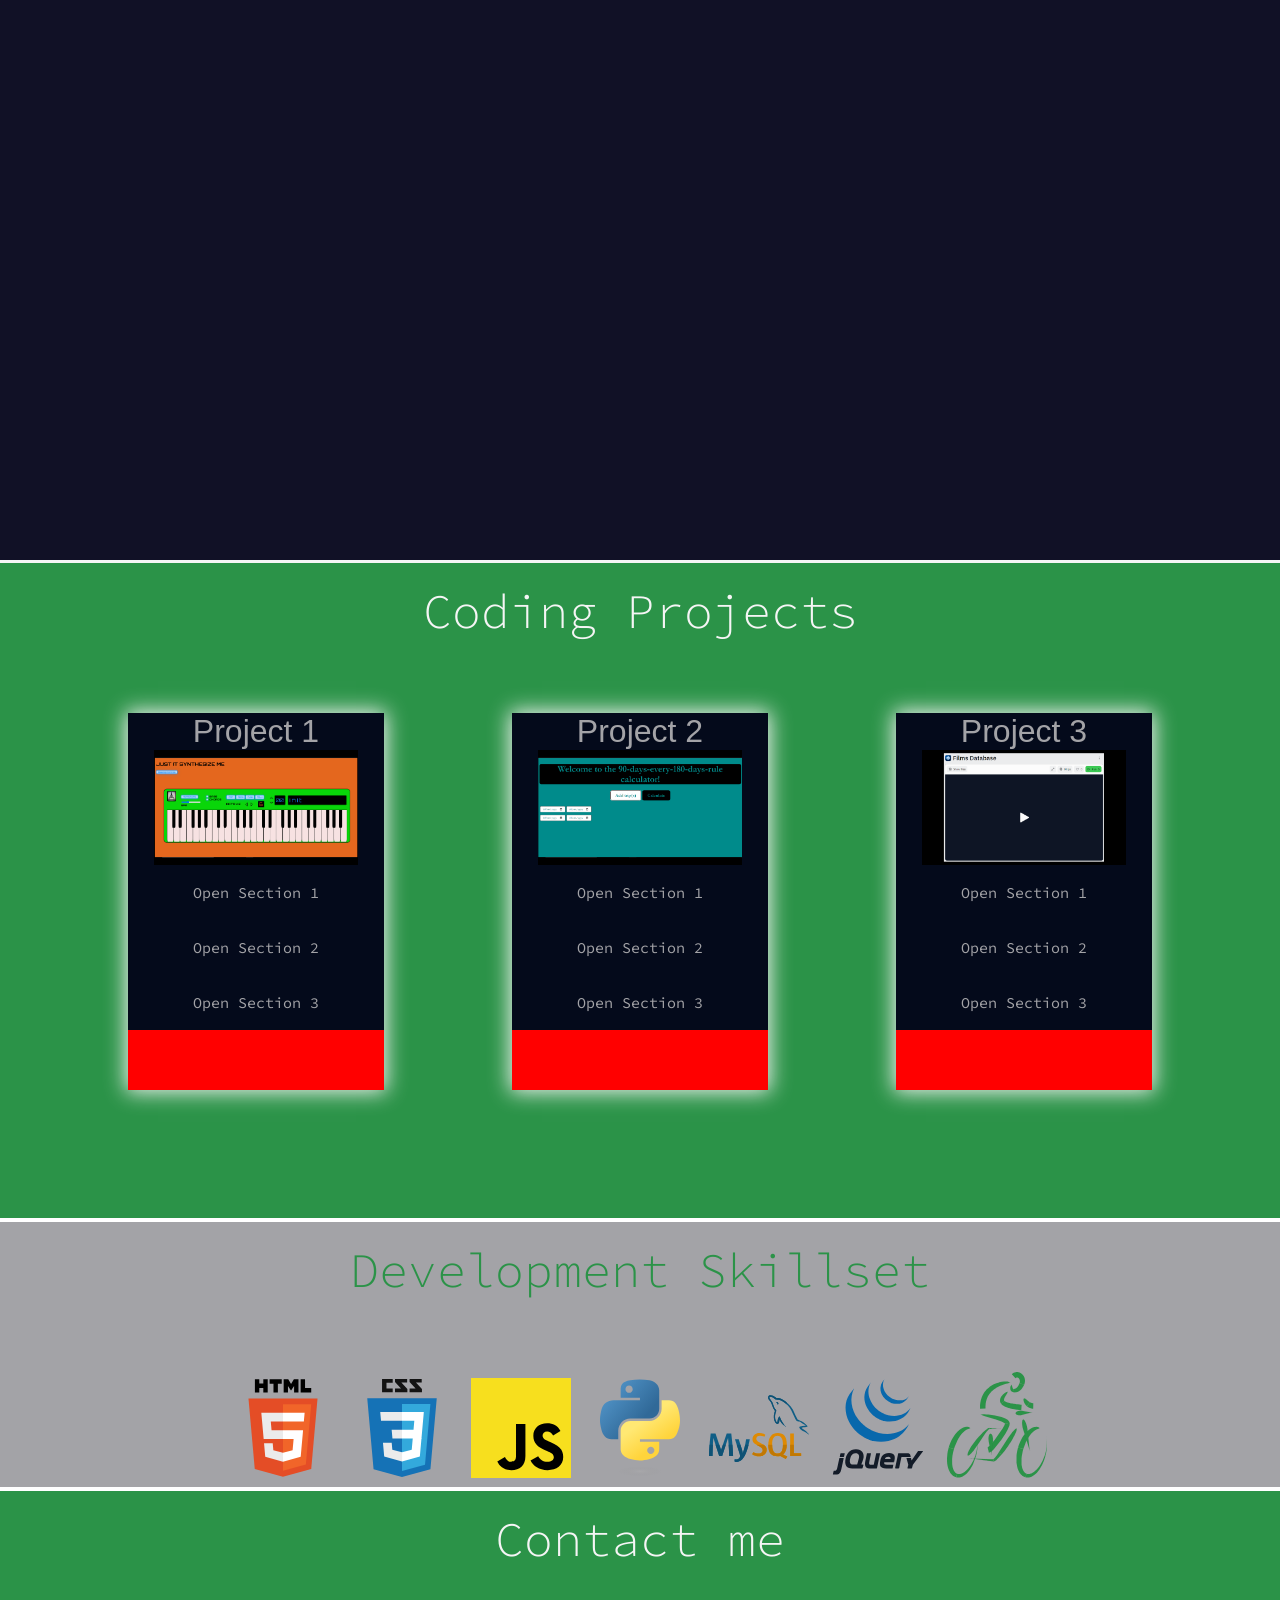
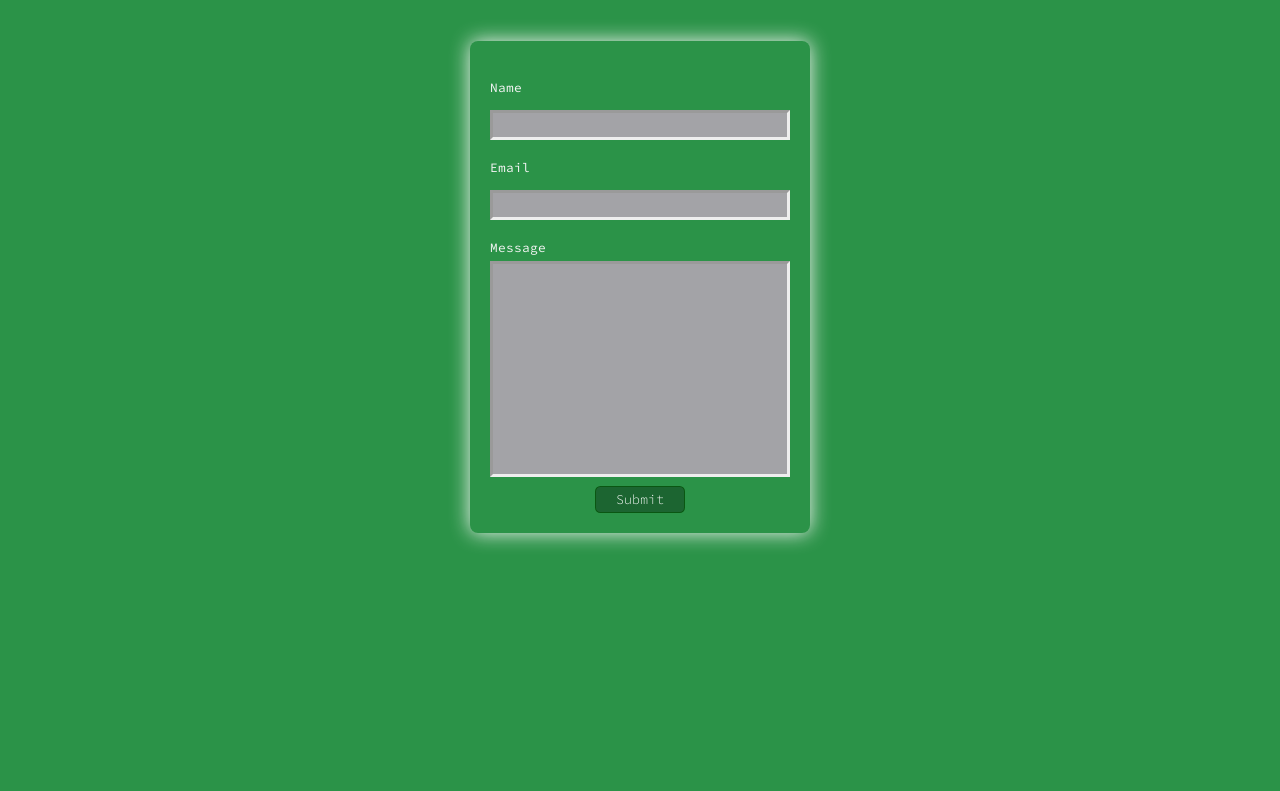
==== commit 7566d34a: "Set up collapsible accordians for project cards. Rendered SVG icons to skills section in order to ad" ====
--- a/index.html
+++ b/index.html
@@ -10,6 +10,7 @@
     <link rel="preconnect" href="https://fonts.gstatic.com" crossorigin>
     <link href="https://fonts.googleapis.com/css2?family=Source+Code+Pro:ital,wght@0,200;0,300;0,400;0,500;1,400&display=swap" rel="stylesheet">
     <link rel="stylesheet" href="styles.css">
+    
 </head>
 <body>
    <section class="hero-section" id="hero">
@@ -26,6 +27,292 @@
             <h1>Hi. I'm Michael</h1>
         </div>
         <P id="intro-text">and I'm an aspiring software developer.</P>
+
+             <!-- Bicycle SVG -->
+     <?xml version="1.0" encoding="UTF-8" standalone="no"?>
+     <!-- Generator: Adobe Illustrator 12.0.0, SVG Export Plug-In . SVG Version: 6.00 Build 51448)  -->
+           <svg
+                 xmlns:inkscape="http://www.inkscape.org/namespaces/inkscape"
+                 xmlns:rdf="http://www.w3.org/1999/02/22-rdf-syntax-ns#"
+                 xmlns="http://www.w3.org/2000/svg"
+                 xmlns:cc="http://web.resource.org/cc/"
+                 xmlns:dc="http://purl.org/dc/elements/1.1/"
+                 xmlns:sodipodi="http://inkscape.sourceforge.net/DTD/sodipodi-0.dtd"
+                 xmlns:svg="http://www.w3.org/2000/svg"
+                 xmlns:ns1="http://sozi.baierouge.fr"
+                 xmlns:xlink="http://www.w3.org/1999/xlink"
+                 id="Layer_1"
+                 style="enable-background:new 0 0 438.02 462.271"
+                 sodipodi:docname="Bicicletta Cycle.svg"
+                 xml:space="preserve"
+                 width="100"
+                 viewBox="0 0 438.02 462.271"
+                 sodipodi:version="0.32"
+                 version="1.0"
+                 inkscape:version="0.40+cvs"
+                 sodipodi:docbase="F:\openclip\svg2"
+              >
+              <sodipodi:namedview
+                    id="base"
+                    bordercolor="#666666"
+                    inkscape:pageshadow="2"
+                    inkscape:window-width="640"
+                    pagecolor="#ffffff"
+                    inkscape:zoom="0.78309044"
+                    inkscape:window-x="110"
+                    borderopacity="1.0"
+                    inkscape:current-layer="Layer_1"
+                    inkscape:cx="219.00999"
+                    inkscape:cy="231.13550"
+                    inkscape:window-y="110"
+                    inkscape:window-height="540"
+                    inkscape:pageopacity="0.0"
+                    />
+              <g
+                    id="g3"
+                    fill="currentColor"          >
+                 <polygon
+                    id="polygon5"
+                    style="clip-rule:evenodd;fill-rule:evenodd"
+                    points="282.86 55.104 282.86 55.421 283.01 55.58 283.01 56.215 283.17 56.533 283.17 57.168 283.33 57.327 283.49 57.803 283.81 58.438 283.97 59.074 284.12 59.392 284.12 59.868 284.28 60.344 284.6 60.821 284.92 61.773 284.92 62.409 285.24 62.726 285.4 63.203 285.71 63.838 285.87 64.314 286.03 64.632 286.03 65.426 286.35 65.902 286.51 66.378 286.51 66.855 286.67 67.49 286.67 67.966 286.83 68.443 287.14 68.919 287.46 69.873 287.46 70.19 287.94 71.143 288.1 71.619 288.42 72.254 288.73 72.572 288.89 72.89 289.21 73.208 289.21 73.366 289.53 73.525 289.68 73.842 290 74.16 290.16 74.16 290.32 74.319 291.11 74.319 291.27 74.16 291.27 74.16 291.43 74.16 288.1 87.976 288.1 87.817 287.78 87.817 287.46 87.658 286.67 87.5 286.51 87.34 284.76 86.547 283.17 85.435 282.54 84.8 281.9 84.323 281.27 83.529 280.63 82.894 280.16 82.258 279.84 81.465 279.2 80.83 279.04 80.194 278.25 78.448 278.09 77.813 277.77 77.018 277.3 75.113 277.3 73.525 277.14 72.89 277.14 69.396 277.3 68.761 277.3 66.696 277.46 66.061 277.46 65.426 277.77 64.473 277.77 64.156 278.09 63.679 278.25 63.043 278.57 62.409 278.88 61.932 279.04 61.456 279.36 60.821 279.68 60.503 279.84 59.868 280.16 59.55 280.31 59.074 280.63 58.598 280.79 58.122 281.11 57.803 281.27 57.486 281.59 57.168 281.59 56.851 281.9 56.533 281.9 56.374 282.22 56.057 282.38 55.739 282.38 55.58 282.7 55.263 282.7 55.104"
+                    fill="currentColor"           />
+                 <polygon
+                    id="polygon7"
+                    style="clip-rule:evenodd;fill-rule:evenodd"
+                    points="289.68 80.988 291.11 74.001 291.59 74.16 293.97 74.16 294.29 74.001 295.24 74.001 295.72 73.842 296.36 73.525 296.83 73.525 297.15 73.366 298.1 73.366 298.42 73.048 299.37 72.731 299.69 72.572 300.17 72.572 300.48 72.254 300.96 71.937 301.28 71.778 301.75 71.619 302.23 71.301 302.55 70.984 302.87 70.825 303.02 70.825 303.5 70.507 303.82 70.19 304.3 69.873 305.09 69.079 306.04 68.443 306.36 68.126 306.84 67.49 307.16 67.172 307.79 66.696 308.11 66.22 308.11 66.061 308.58 65.744 308.9 65.108 309.38 64.632 309.7 63.996 310.33 63.362 311.6 61.615 311.92 60.662 312.55 60.027 312.55 59.868 313.35 58.438 313.67 57.645 314.3 56.851 314.46 56.057 315.1 55.104 315.41 53.993 316.05 53.039 316.05 52.88 316.21 52.245 317.16 50.181 317.95 47.958 337.81 55.898 337.65 56.057 336.54 58.756 335.9 59.868 335.26 61.297 331.14 68.126 330.34 69.079 329.71 70.19 328.91 71.143 328.91 71.143 325.9 75.113 321.92 79.083 321.29 79.559 321.13 79.718 319.54 80.988 318.75 81.782 317.8 82.258 316.21 83.529 313.67 84.958 312.87 85.276 311.92 85.911 311.12 86.07 311.12 86.229 307.79 87.658 306.04 87.976 305.09 88.452 303.5 88.77 302.55 88.77 301.92 89.087 300.96 89.087 300.17 89.246 299.21 89.246 298.42 89.405 296.04 89.405 295.24 89.246 294.61 89.246 293.81 89.087 293.18 89.087 290.16 88.452 289.53 88.452 288.89 88.135 288.1 87.976 289.68 80.988"
+                    fill="currentColor"          />
+                 <polygon
+                    id="polygon9"
+                    style="clip-rule:evenodd;fill-rule:evenodd"
+                    points="327.96 52.086 317.95 48.117 318.43 46.846 318.59 46.052 318.75 45.576 318.75 45.1 319.07 43.353 319.07 42.717 319.22 41.765 319.22 39.224 319.07 38.747 319.07 37.953 318.75 36.524 318.75 35.889 318.43 35.095 318.27 34.459 317.95 33.666 317.95 33.507 317.8 33.189 317.64 32.554 317 31.284 316.68 30.808 316.21 30.331 316.05 29.537 315.57 29.219 315.25 28.584 315.1 28.584 314.78 28.267 314.46 27.79 312.87 26.202 312.24 25.885 311.92 25.566 311.44 25.249 311.12 25.249 311.12 25.249 310.49 24.773 310.17 24.614 309.7 24.455 309.38 24.455 308.9 24.296 308.58 24.138 307.79 24.138 307.31 23.979 306.36 23.979 306.04 24.138 305.25 24.138 304.61 24.455 304.3 24.455 303.82 24.614 303.82 24.773 303.34 24.932 302.87 25.249 302.55 25.408 301.6 26.043 300.64 26.996 300.17 27.314 283.97 9.687 286.03 7.623 291.75 3.811 293.34 3.176 294.77 2.382 295.08 2.382 296.36 1.747 300.96 0.635 302.71 0.476 304.3 0.159 305.88 0 307.47 0 310.17 0.317 310.49 0.317 312.08 0.635 313.67 0.794 317.95 2.223 322.08 4.129 327.01 7.464 329.23 9.369 333.84 14.769 334 15.086 334.79 16.197 335.58 17.627 336.54 18.738 339.08 24.296 339.4 25.726 340.35 28.584 341.46 34.778 341.46 36.366 341.62 37.953 341.46 39.224 341.46 41.288 341.3 42.876 340.67 46.211 340.51 47.799 340.03 49.387 339.71 50.975 339.4 51.61 339.08 52.722 337.81 55.898 327.96 52.086"
+                    fill="currentColor"          />
+                 <polygon
+                    id="polygon11"
+                    style="clip-rule:evenodd;fill-rule:evenodd"
+                    points="277.3 47.164 275.39 47.164 271.58 48.117 265.7 50.34 265.54 50.34 263.8 50.499 254.74 53.039 254.11 53.039 251.88 53.833 249.66 54.31 245.22 55.898 243.95 56.533 242.83 56.692 233.46 60.503 233.3 60.662 215.99 69.237 213.93 70.666 213.61 70.825 205.19 76.701 197.73 83.212 196.94 83.688 191.38 89.405 189.79 91.47 189.31 91.628 187.72 94.01 185.82 96.233 179.31 106.71 178.35 108.78 177.88 109.57 174.22 118.31 174.22 118.46 171.36 128.31 171.21 128.31 169.46 138.48 168.51 151.18 168.66 159.91 144.68 160.55 144.68 145.78 145.8 136.09 145.8 135.3 148.34 122.75 148.5 122.44 152.31 110.37 155.64 102.74 161.52 92.104 165.17 86.864 166.12 85.911 168.35 82.735 173.27 77.177 181.37 69.555 184.23 67.49 186.93 65.108 195.66 59.233 204.88 54.151 216.47 49.229 216.47 49.229 228.06 45.576 228.38 45.417 240.61 42.717 249.82 41.606 263.32 41.606 265.38 41.923 265.54 41.923 273.33 44.623 274.6 45.576 276.5 46.529 277.3 47.164"
+                    fill="currentColor"         />
+                 <polygon
+                    id="polygon13"
+                    style="clip-rule:evenodd;fill-rule:evenodd"
+                    points="146.11 186.43 146.11 186.27 146.91 186.27 148.18 185.96 149.29 185.96 151.51 185.64 154.37 185.64 155.96 185.32 157.71 185.32 159.61 185 163.74 184.84 172.64 185.64 175.02 185.64 180.26 186.27 180.89 186.27 211.07 190.72 213.93 191.51 219.8 192.47 239.02 197.55 255.38 203.74 263.32 208.03 266.82 210.73 271.26 215.49 273.33 219.62 274.12 222 274.6 224.54 274.6 227.88 274.44 228.67 264.43 226.93 254.11 226.29 253.47 225.5 253.47 225.34 252.84 224.7 246.8 220.73 243.47 218.99 242.04 218.51 241.56 218.19 211.39 206.92 210.12 206.76 162.31 193.1 146.43 186.43 146.11 186.43"
+                    fill="currentColor"         />
+                 <polygon
+                    id="polygon15"
+                    style="clip-rule:evenodd;fill-rule:evenodd"
+                    points="264.43 226.93 274.44 228.67 273.01 235.18 272.22 236.93 272.06 237.88 264.43 254.88 264.12 255.19 256.33 269.33 255.7 270.12 236.8 298.86 236.48 299.5 204.24 339.36 202.65 340.79 201.22 342.38 199.48 343.8 198.05 345.23 192.17 349.68 190.58 350.63 189.15 351.75 185.66 353.17 183.59 353.81 177.88 330.31 178.83 329.83 179.46 329.35 180.26 328.56 181.21 327.92 185.82 323.64 185.98 323.64 189.95 319.35 191.54 317.92 196.14 312.84 196.94 311.73 197.73 310.93 207.26 299.02 207.74 298.86 245.22 244.87 245.37 244.4 251.09 234.07 252.68 230.42 252.84 229.63 253.32 228.52 253.63 227.4 254.11 226.29"
+                    fill="currentColor"          />
+                 <polygon
+                    id="polygon17"
+                    style="clip-rule:evenodd;fill-rule:evenodd"
+                    points="266.5 86.547 266.34 86.547 266.34 87.023 266.02 87.658 265.7 87.976 265.54 88.452 265.54 88.928 265.07 89.405 263.96 92.104 263.8 92.74 262.68 95.28 261.26 97.663 260.14 99.092 258.56 101.63 257.92 102.43 257.92 102.74 257.6 103.38 256.33 105.13 255.86 105.92 255.38 107.03 254.74 107.83 254.43 108.78 253.79 109.73 253.63 109.73 253.47 110.52 252.04 113.07 250.77 116.56 250.62 116.88 250.62 117.35 250.3 118.15 249.98 119.74 249.98 120.37 249.66 121.64 249.66 122.28 249.82 122.75 249.82 123.23 249.98 123.86 249.98 124.18 250.14 124.66 250.3 124.98 250.3 125.45 251.09 126.25 251.09 126.56 251.25 126.56 251.88 127.2 236.64 138.63 236.48 138.48 236.16 138.32 235.84 137.2 234.89 135.93 232.67 129.9 232.19 125.45 232.19 124.02 232.51 121.48 232.51 121.01 232.67 119.74 233.3 117.04 235.21 112.11 236.16 110.21 236.64 109.73 237.27 108.78 238.54 106.4 241.72 102.43 242.36 101.79 242.52 101.47 244.26 99.727 245.06 98.774 247.6 96.233 249.35 94.963 249.35 94.804 251.09 93.534 251.88 92.74 253.63 91.47 254.59 90.993 256.17 89.722 256.97 89.405 256.97 89.405 260.46 88.135 261.26 87.976 262.05 87.658 264.43 87.023 264.75 86.864 265.38 86.864 265.7 86.706 266.02 86.706 266.18 86.547"
+                    fill="currentColor"          />
+                 <polygon
+                    id="polygon19"
+                    style="clip-rule:evenodd;fill-rule:evenodd"
+                    points="244.1 132.76 251.57 126.56 252.2 127.52 252.68 127.83 253 128.15 257.76 130.69 258.72 131.01 259.83 131.65 260.94 131.96 261.1 132.12 273.96 135.93 275.39 136.09 276.34 136.41 284.44 138 285.4 138.32 287.14 138.48 290.48 139.11 292.22 139.27 292.7 139.43 301.28 140.7 302.23 140.7 303.66 141.02 308.42 141.49 309.7 141.81 311.12 141.81 317.8 142.6 319.7 142.6 321.77 142.92 322.56 142.92 323.51 143.08 324.78 143.08 325.42 143.24 326.37 143.24 326.53 143.4 327.01 143.4 325.26 167.22 324.46 167.22 323.99 167.06 321.29 167.06 319.54 166.74 318.59 166.74 316.21 166.42 315.25 166.42 309.7 165.79 308.42 165.47 306.84 165.47 288.73 162.29 288.1 162.29 286.19 161.98 284.44 161.34 282.54 161.02 280.79 160.55 278.88 160.23 277.14 159.6 275.23 159.28 270.63 157.85 269.67 157.69 266.18 156.42 264.27 155.94 261.42 154.83 260.78 154.67 252.52 151.02 252.36 151.02 251.09 150.23 249.35 149.43 243.79 145.78 243.15 145.14 242.36 144.83 238.7 141.33 237.59 140.06 236.64 138.63 244.1 132.76"
+                    fill="currentColor"           />
+                 <polygon
+                    id="polygon21"
+                    style="clip-rule:evenodd;fill-rule:evenodd"
+                    points="337.33 115.29 337.33 115.29 337.65 115.29 337.96 115.45 338.12 115.45 338.44 115.61 339.08 115.61 339.71 115.77 340.03 115.92 340.51 115.92 342.09 116.4 342.41 116.4 342.57 116.56 342.89 116.72 343.21 117.04 344.16 117.67 344.48 117.99 344.95 118.15 345.75 118.94 346.22 119.1 346.7 119.58 346.86 119.9 347.97 120.69 348.13 120.69 348.29 121.01 348.77 121.48 349.24 121.64 351.46 123.86 351.78 124.02 352.42 124.5 354.16 126.25 355.12 126.88 355.28 127.2 355.44 127.36 355.91 127.52 356.39 127.99 357.34 128.63 357.66 128.95 357.66 129.1 358.29 129.26 358.61 129.74 359.09 129.9 359.4 130.38 359.88 130.53 360.2 130.85 360.68 131.01 361.63 131.65 361.95 131.65 362.42 131.96 362.58 132.12 350.04 150.07 350.04 150.07 350.04 149.91 349.56 149.59 348.29 148.32 346.86 147.21 346.22 146.57 345.75 145.94 345.59 145.78 344.16 143.87 343.52 143.24 343.21 142.6 342.89 142.44 342.57 141.81 342.09 141.17 341.78 140.54 340.82 139.27 340.67 138.95 340.51 138.48 340.03 137.84 339.08 135.77 338.76 135.3 338.28 134.35 338.12 133.71 337.49 132.44 337.33 131.65 336.7 130.38 336.22 128.31 335.9 127.68 335.58 126.56 335.58 125.77 335.26 124.66 335.26 123.39 335.11 122.91 335.11 122.44 334.95 121.8 334.95 120.85 334.79 120.37 334.79 120.21 335.11 119.9 335.26 119.26 335.58 118.94 335.58 118.31 335.9 117.99 336.06 117.35 336.22 117.04 336.54 116.72 336.54 116.4 336.7 116.08 336.85 115.92 337.01 115.61 337.01 115.61 337.17 115.29"
+                    fill="currentColor"           />
+                 <polygon
+                    id="polygon23"
+                    style="clip-rule:evenodd;fill-rule:evenodd"
+                    points="356.39 141.02 362.58 132.12 363.06 132.44 364.01 132.76 364.33 133.08 365.76 133.55 366.08 133.71 366.55 134.03 366.71 134.03 366.87 134.19 367.19 134.19 367.66 134.5 367.98 134.5 368.46 134.82 368.78 134.82 369.09 134.98 369.25 134.98 369.57 135.14 369.89 135.14 370.36 135.3 370.52 135.46 371 135.46 371.16 135.62 371.48 135.77 371.64 135.77 371.95 135.93 372.59 135.93 372.91 136.09 373.38 136.09 373.7 136.25 373.86 136.25 374.49 136.57 375.45 136.57 375.61 136.73 376.88 136.73 376.88 136.89 377.99 136.89 377.51 161.02 375.76 161.02 375.45 160.87 374.97 160.87 374.65 160.71 374.02 160.71 373.7 160.55 373.06 160.55 372.75 160.39 371.95 160.39 371.48 160.23 371.16 160.23 370.68 160.07 370.36 159.91 369.73 159.91 369.25 159.75 368.94 159.6 368.46 159.6 367.82 159.44 367.5 159.28 364.8 158.48 364.33 158.17 363.22 157.85 362.74 157.53 361.95 157.37 361.63 157.05 361 156.9 360.36 156.58 359.88 156.26 359.56 156.1 359.25 156.1 358.61 155.78 357.98 155.31 357.5 155.15 356.86 154.67 356.23 154.51 355.91 154.04 355.59 154.04 355.12 153.56 354.32 153.24 353.85 152.77 353.21 152.29 352.58 151.97 352.26 151.66 351.94 151.5 351.46 151.02 350.67 150.54 350.04 150.07 356.39 141.02"
+                    fill="currentColor"           />
+                 <polygon
+                    id="polygon25"
+                    style="clip-rule:evenodd;fill-rule:evenodd"
+                    points="129.44 278.22 129.6 279.33 130.07 280.28 130.23 281.4 131.02 283.62 131.02 284.89 131.66 287.11 131.98 289.65 132.46 290.92 132.77 293.31 132.77 294.58 133.09 295.69 133.41 298.39 133.41 299.66 133.57 300.45 133.57 300.93 133.72 302.2 133.72 303.63 134.04 306.32 134.04 310.3 134.2 311.57 134.2 317.28 134.04 318.72 134.04 323.16 133.72 325.7 133.72 327.13 133.57 328.56 133.57 330.15 133.41 331.58 133.41 333.01 133.09 334.44 133.09 335.86 132.77 337.45 132.77 338.88 131.66 345.71 131.66 346.19 130.07 355.4 129.6 356.83 129.44 358.25 127.85 364.45 127.69 365.72 125.94 365.56 124.36 364.92 125.15 362.07 125.78 360.48 129.6 345.87 129.6 345.39 129.91 344.44 130.23 343.01 130.39 341.58 131.02 338.56 131.18 337.14 131.5 335.71 131.98 331.42 132.3 329.99 132.46 328.4 132.77 326.97 132.77 325.7 133.09 323 133.09 321.41 133.41 318.56 133.41 317.28 133.57 315.7 133.57 304.9 133.41 303.63 133.41 300.45 133.09 298.39 133.09 297.12 132.77 295.85 132.77 294.73 132.46 292.19 132.14 290.92 131.66 287.11 131.02 284.89 130.87 283.62 130.23 281.4 130.07 280.28 129.6 279.33 129.44 278.22"
+                    fill="currentColor"            />
+                 <polygon
+                    id="polygon27"
+                    style="clip-rule:evenodd;fill-rule:evenodd"
+                    points="125.94 365.56 127.69 365.72 126.9 368.1 126.9 368.58 113.24 406.21 110.7 410.5 110.7 410.98 99.738 428.92 98.309 430.67 97.038 432.58 85.604 445.28 82.585 447.98 82.109 448.29 81.156 449.25 77.821 451.79 76.233 452.74 73.216 454.96 66.704 458.46 60.034 460.68 59.875 460.84 54.634 461.95 49.075 462.27 45.74 461.95 43.834 461.95 40.181 461.16 40.022 461 39.864 461 44.311 445.76 46.693 446.55 48.916 446.87 49.87 446.87 51.934 447.18 53.204 447.02 54.316 447.02 56.698 446.71 56.698 446.71 61.622 445.6 64.321 444.48 65.592 444.17 66.863 443.37 69.563 442.1 76.709 437.66 85.286 430.51 90.844 424.79 90.844 424.63 92.115 423.05 93.703 421.46 104.18 407.17 104.5 407.01 115.46 387.32 122.61 370.16 123.4 367.46 123.56 367.15 124.36 364.92 125.94 365.56"
+                    fill="currentColor"          />
+                 <polygon
+                    id="polygon29"
+                    style="clip-rule:evenodd;fill-rule:evenodd"
+                    points="42.246 453.38 39.864 461 36.846 460.2 31.764 457.98 26.999 455.12 21.441 450.36 17.629 446.07 16.518 444.48 15.247 443.06 8.576 430.67 5.559 422.73 5.082 420.66 4.288 418.6 3.812 416.22 3.494 415.42 3.335 414.15 2.7 411.93 0.794 400.34 0.794 397.95 0.318 395.57 0 377.79 1.906 356.19 2.542 353.49 2.7 350.63 7.465 330.94 7.465 330.94 30.493 337.77 27.793 347.77 27.476 348.57 23.823 367.31 22.394 381.28 22.711 404.47 23.029 406.37 23.188 408.44 23.665 411.14 23.665 412.09 24.776 417.33 25.411 418.92 27.159 425.27 27.793 426.54 28.27 428.13 29.382 430.19 29.541 430.67 30.811 433.21 31.446 434.16 32.082 435.43 33.035 436.39 33.669 437.34 34.464 438.29 35.099 439.24 35.894 440.04 36.846 440.83 37.481 441.62 38.434 442.42 40.181 443.37 40.499 443.85 40.975 444.17 41.928 444.48 43.675 445.44 44.787 445.91 42.246 453.38"
+                    fill="currentColor"           />
+                 <polygon
+                    id="polygon31"
+                    style="clip-rule:evenodd;fill-rule:evenodd"
+                    points="18.899 334.28 7.465 330.94 10.8 319.98 10.958 319.98 16.041 306.64 16.834 305.22 17.153 304.26 19.535 299.18 20.329 297.91 21.917 294.42 23.346 292.19 24.458 289.81 31.446 278.85 32.717 277.27 33.035 276.95 35.894 272.82 48.599 258.85 48.916 258.69 51.934 255.83 53.681 254.56 54.952 253.29 55.428 253.29 57.016 251.86 61.939 248.52 69.404 244.55 69.404 244.4 74.645 242.33 76.392 241.85 77.663 241.38 78.298 241.38 86.238 239.95 88.78 239.95 95.133 240.74 98.786 242.97 101.48 245.03 102.44 246.14 102.6 246.14 101.01 246.46 96.562 248.2 95.292 249 94.814 249.16 94.021 249.32 92.909 249.79 91.48 250.11 90.526 250.75 89.256 251.22 88.78 251.54 87.986 251.54 86.874 252.33 85.604 252.81 83.221 254.08 82.903 254.4 80.998 255.83 79.728 256.46 78.615 257.42 77.503 258.21 77.345 258.37 76.074 259.16 72.581 262.34 72.581 262.5 67.657 267.26 61.781 274.09 60.828 275.68 59.398 277.11 59.081 277.9 58.287 278.7 54.952 283.62 54.952 283.62 53.681 285.36 51.616 289.18 51.299 289.49 44.946 300.77 44.628 301.88 33.669 327.76 33.669 327.92 32.717 330.31 30.493 337.77 18.899 334.28"
+                    fill="currentColor"        />
+                 <polygon
+                    id="polygon33"
+                    style="clip-rule:evenodd;fill-rule:evenodd"
+                    points="433.26 278.22 434.84 283.62 435 284.89 435.64 287.11 435.96 289.65 436.27 290.92 436.75 294.58 437.07 295.69 437.07 297.12 437.23 298.39 437.23 299.66 437.38 300.45 437.54 300.93 437.7 302.2 437.7 303.63 438.02 306.32 438.02 323.16 437.7 325.7 437.7 327.13 437.23 331.58 437.23 333.01 437.07 334.44 437.07 335.86 436.27 340.31 436.27 341.9 435.64 344.76 435.64 345.71 435.48 346.19 435.32 347.93 434.69 350.79 434.53 352.38 432.62 361.43 432.14 362.86 431.51 365.72 429.92 365.56 428.33 364.92 428.65 363.34 430.08 359.05 430.4 357.62 430.88 356.19 431.19 354.6 431.67 353.17 431.99 351.75 432.94 348.89 433.1 347.3 433.58 345.87 433.58 345.39 436.27 329.99 436.27 328.4 436.59 326.97 437.07 323 437.07 319.98 437.23 318.56 437.23 317.28 437.38 315.7 437.38 313.16 437.54 311.57 437.54 307.6 437.38 306.32 437.38 304.9 437.23 303.63 437.23 300.45 437.07 299.66 437.07 297.12 436.75 295.85 435.96 289.65 435.64 288.54 435.32 286.16 433.26 278.22"
+                    fill="currentColor"         />
+                 <polygon
+                    id="polygon35"
+                    style="clip-rule:evenodd;fill-rule:evenodd"
+                    points="429.92 365.56 431.51 365.72 430.88 368.1 430.88 368.58 424.2 389.38 423.88 389.86 423.25 391.92 415.95 408.44 414.67 410.5 414.52 410.98 404.99 427.02 394.03 440.83 384.98 449.25 378.78 453.85 370.52 458.46 363.85 460.68 363.7 460.84 358.45 461.95 353.05 462.27 349.56 461.95 347.65 461.95 344.16 461.16 344 461 343.84 461 348.29 445.76 350.67 446.55 352.74 446.87 353.85 446.87 355.91 447.18 357.02 447.02 358.29 447.02 360.52 446.71 360.68 446.71 361.79 446.55 366.87 445.12 368.14 444.48 369.41 444.17 374.97 441.31 376.24 440.36 377.83 439.56 378.78 438.93 379.1 438.61 383.39 435.43 384.66 434.16 386.25 433.05 389.1 430.51 390.54 428.92 391.96 427.65 393.24 426.22 394.82 424.79 394.82 424.63 403.08 414.63 408.16 407.17 408.32 407.01 419.12 387.79 428.33 364.92 429.92 365.56"
+                    fill="currentColor"         />
+                 <polygon
+                    id="polygon37"
+                    style="clip-rule:evenodd;fill-rule:evenodd"
+                    points="346.22 453.38 343.84 461 340.67 460.2 335.58 457.98 329.55 454.01 326.69 451.63 323.99 448.93 322.88 447.5 321.45 446.07 320.5 444.48 319.22 443.06 317 439.72 316.84 439.09 313.35 432.42 309.38 422.73 308.9 420.5 308.27 418.44 307.79 416.22 307.47 415.42 304.46 397.8 304.61 364.45 305.09 361.59 305.25 358.89 308.11 343.01 308.42 342.38 311.12 330.94 311.12 330.94 334.16 337.77 331.46 347.77 331.46 348.41 327.48 369.37 327.48 369.53 327.01 374.29 326.53 376.52 326.53 404.47 327.32 410.18 327.64 411.14 327.64 412.09 328.12 413.68 328.28 415.58 328.75 417.17 329.07 418.92 329.71 420.5 330.02 422.25 330.66 423.68 331.61 426.54 333.2 430.19 333.52 430.67 334 431.94 335.42 434.16 336.06 435.43 336.85 436.39 337.49 437.34 339.08 439.24 341.46 441.62 342.41 442.42 344.16 443.37 344.32 443.85 348.61 445.91 346.22 453.38"
+                    fill="currentColor"          />
+                 <polygon
+                    id="polygon39"
+                    style="clip-rule:evenodd;fill-rule:evenodd"
+                    points="322.88 334.28 311.12 330.94 314.62 319.98 314.62 319.98 320.5 305.22 321.13 304.26 322.08 301.72 329.71 287.43 332.09 283.94 332.41 282.98 336.54 277.27 336.85 276.95 347.49 263.77 352.58 258.85 352.74 258.85 355.91 255.83 357.66 254.56 358.93 253.29 359.4 253.29 361 251.86 362.74 250.75 364.33 249.48 365.92 248.52 366.08 248.36 373.22 244.55 373.38 244.4 378.62 242.33 380.37 241.85 381.64 241.38 382.12 241.38 384.02 241.06 385.77 240.58 387.52 240.42 389.26 240.11 390.22 240.11 391.01 239.95 397.84 240.58 399.11 240.9 404.03 243.92 406.58 246.3 404.99 246.62 400.54 248.2 398.79 249.16 396.73 249.95 395.46 250.27 393.08 251.22 392.6 251.54 391.96 251.7 390.69 252.49 388.31 253.6 381.32 258.21 381.32 258.37 380.05 259.16 377.83 261.23 376.4 262.34 376.24 262.5 375.45 263.45 374.02 264.72 371.79 267.1 371.64 267.42 366.87 272.66 365.92 274.09 364.49 275.68 363.54 277.11 362.74 277.9 362.26 278.85 361 280.28 360.04 282.03 358.93 283.62 358.77 283.62 355.44 289.18 355.12 289.49 352.1 294.73 351.78 295.53 350.99 296.8 345.27 308.23 334.16 337.77 322.88 334.28"
+                    fill="currentColor"            />
+                 <polygon
+                    id="polygon41"
+                    style="clip-rule:evenodd;fill-rule:evenodd"
+                    points="304.61 247.41 304.61 248.05 305.25 252.49 305.25 252.81 304.14 257.26 304.14 257.42 302.71 261.23 302.71 261.7 300.96 265.67 300.96 265.83 297.62 272.98 297.47 273.77 293.66 281.24 293.34 281.56 289.21 289.34 288.89 290.13 287.14 293.15 287.14 293.31 285.24 296.32 284.92 297.12 283.49 299.66 282.7 300.77 280.63 304.58 275.71 311.89 275.39 312.52 268.88 322.37 268.56 323 253 344.44 252.84 344.6 239.18 361.91 239.02 361.91 226.63 352.54 238.39 334.44 238.54 334.28 259.19 302.04 259.51 301.4 261.26 298.86 262.05 297.91 266.82 290.45 267.61 289.49 271.58 283.62 271.74 283.46 279.36 272.82 279.52 272.66 281.59 270.12 283.17 267.58 284.76 265.99 284.92 265.36 286.67 262.98 287.46 262.5 288.42 260.91 290.16 259.16 290.16 259 296.04 252.49 297.47 251.38 299.37 249.48 300.01 249.16 303.5 247.89 304.46 247.41"
+                    fill="currentColor"           />
+                 <polyline
+                    id="polyline43"
+                    style="stroke:#000000;stroke-width:.1212;stroke-miterlimit:10;stroke-linecap:square;fill:none"
+                    points="304.61 247.41 304.61 248.05 305.25 252.49 305.25 252.81 304.14 257.26 304.14 257.42 302.71 261.23 302.71 261.7 300.96 265.67 300.96 265.83 297.62 272.98 297.47 273.77 293.66 281.24 293.34 281.56 289.21 289.34 288.89 290.13 287.14 293.15 287.14 293.31 285.24 296.32 284.92 297.12 283.49 299.66 282.7 300.77 280.63 304.58 275.71 311.89 275.39 312.52 268.88 322.37 268.56 323 253 344.44 252.84 344.6 250.62 347.62"
+                    fill="currentColor"            />
+                 <polyline
+                    id="polyline45"
+                    style="stroke:#000000;stroke-width:.1212;stroke-miterlimit:10;stroke-linecap:square;fill:none"
+                    points="250.62 347.62 239.18 361.91 239.02 361.91"
+                    fill="currentColor"            />
+                 <polyline
+                    id="polyline47"
+                    style="stroke:#000000;stroke-width:.1212;stroke-miterlimit:10;stroke-linecap:square;fill:none"
+                    points="226.63 352.54 238.39 334.44 238.54 334.28 259.19 302.04 259.51 301.4 261.26 298.86 262.05 297.91 266.82 290.45 267.61 289.49 271.58 283.62 271.74 283.46 279.36 272.82 279.52 272.66 281.59 270.12 283.17 267.58 284.76 265.99 284.92 265.36 286.67 262.98 287.46 262.5 288.42 260.91 290.16 259.16 290.16 259 296.04 252.49 297.47 251.38 299.37 249.48 300.01 249.16 301.28 248.68"
+                    fill="currentColor"            />
+                 <polyline
+                    id="polyline49"
+                    style="stroke:#000000;stroke-width:.1212;stroke-miterlimit:10;stroke-linecap:square;fill:none"
+                    points="301.28 248.68 303.5 247.89 304.46 247.41 304.61 247.41"
+                    fill="currentColor"           />
+                 <polygon
+                    id="polygon51"
+                    style="clip-rule:evenodd;fill-rule:evenodd"
+                    points="232.83 357.14 239.02 361.91 217.26 384.77 216.95 384.93 210.28 389.54 207.1 390.97 203.76 391.6 203.13 391.6 203.13 386.68 202.65 381.92 203.76 381.6 204.72 380.65 206.62 379.06 209 376.52 209.32 376.36 216.95 366.51 218.06 365.4 226.63 352.54 232.83 357.14"
+                    fill="currentColor"           />
+                 <polyline
+                    id="polyline53"
+                    style="stroke:#000000;stroke-width:.1212;stroke-miterlimit:10;stroke-linecap:square;fill:none"
+                    points="239.02 361.91 217.26 384.77 216.95 384.93 210.28 389.54 207.1 390.97 203.76 391.6 203.13 391.6"
+                    fill="currentColor"            />
+                 <polyline
+                    id="polyline55"
+                    style="stroke:#000000;stroke-width:.1212;stroke-miterlimit:10;stroke-linecap:square;fill:none"
+                    points="202.65 381.92 203.76 381.6 204.72 380.65 206.62 379.06 209 376.52 209.32 376.36 216.95 366.51 218.06 365.4 226.63 352.54"
+                    fill="currentColor"           />
+                 <polygon
+                    id="polygon57"
+                    style="clip-rule:evenodd;fill-rule:evenodd"
+                    points="203.13 386.68 203.13 391.6 201.22 391.6 199.95 391.44 198.68 391.13 197.41 391.13 188.68 390.02 188.04 389.86 176.45 388.43 175.65 388.11 174.38 388.11 162.47 386.36 161.36 386.05 149.92 384.62 149.61 384.46 131.98 382.39 130.07 381.92 127.85 381.6 125.94 381.6 123.72 381.28 123.4 381.28 121.81 380.96 111.17 379.85 109.74 379.54 108.16 379.54 106.73 379.38 105.46 379.06 103.23 379.06 102.12 378.9 101.17 378.9 98.786 378.42 97.197 378.42 99.42 378.42 102.12 378.9 103.23 378.9 104.18 379.06 191.85 382.39 193.6 382.24 196.46 382.24 197.89 382.08 199 382.08 200.27 381.92 202.65 381.92 203.13 386.68"
+                    fill="currentColor"            />
+                 <polyline
+                    id="polyline59"
+                    style="stroke:#000000;stroke-width:.1212;stroke-miterlimit:10;stroke-linecap:square;fill:none"
+                    points="203.13 391.6 201.22 391.6 199.95 391.44 198.68 391.13 197.41 391.13 188.68 390.02 188.04 389.86 176.45 388.43 175.65 388.11 174.38 388.11 162.47 386.36 161.36 386.05 149.92 384.62 149.61 384.46 131.98 382.39 130.07 381.92 127.85 381.6 125.94 381.6 123.72 381.28 123.4 381.28 121.81 380.96 111.17 379.85 109.74 379.54 108.16 379.54 106.73 379.38 105.46 379.06"
+                    fill="currentColor"           />
+                 <polyline
+                    id="polyline61"
+                    style="stroke:#000000;stroke-width:.1212;stroke-miterlimit:10;stroke-linecap:square;fill:none"
+                    points="105.46 379.06 103.23 379.06 102.12 378.9 101.17 378.9 98.786 378.42 97.197 378.42 99.42 378.42 102.12 378.9 103.23 378.9 104.18 379.06 172.64 382.24"
+                    fill="currentColor"           />
+                 <polyline
+                    id="polyline63"
+                    style="stroke:#000000;stroke-width:.1212;stroke-miterlimit:10;stroke-linecap:square;fill:none"
+                    points="172.64 382.24 191.85 382.39 193.6 382.24 196.46 382.24 197.89 382.08 199 382.08 200.27 381.92 202.65 381.92"
+                    fill="currentColor"            />
+                 <polygon
+                    id="polygon65"
+                    style="clip-rule:evenodd;fill-rule:evenodd"
+                    points="91.162 366.04 91.003 365.72 90.844 365.56 90.209 362.38 89.891 361.43 90.05 361.11 90.368 359.84 90.526 358.42 90.526 358.1 91.003 356.83 91.48 355.08 91.48 354.92 93.703 349.52 93.862 348.73 94.656 347.46 96.562 343.01 96.721 343.01 97.991 340.63 98.15 340.15 104.5 329.04 104.98 328.4 106.57 325.54 122.13 303.94 123.08 302.99 128.48 295.85 129.12 295.37 135.31 287.9 135.31 287.9 155.17 266.79 155.48 266.63 165.65 257.1 169.62 254.08 171.36 252.49 178.04 247.89 182.16 245.82 186.14 245.03 186.45 245.03 186.45 247.41 186.77 249.79 185.66 249.95 185.18 250.11 184.39 250.75 183.44 251.22 180.1 253.92 175.18 259.32 175.02 259.64 170.57 265.04 169.46 266.79 169.14 267.1 164.22 274.09 164.06 274.41 159.14 281.4 158.82 282.03 153.9 289.49 153.58 289.81 148.5 297.75 148.5 297.91 143.25 305.69 142.94 306.32 120.38 338.88 120.07 339.52 118.64 341.1 116.89 343.49 115.94 344.44 114.19 346.98 108.16 353.81 107.84 354.28 106.57 355.4 105.14 357.14 98.15 363.34 95.927 364.92 95.609 365.08 94.656 365.4 92.274 365.72 91.639 365.72 91.162 365.88 91.162 366.04"
+                    fill="currentColor"          />
+                 <polyline
+                    id="polyline67"
+                    style="stroke:#000000;stroke-width:.1212;stroke-miterlimit:10;stroke-linecap:square;fill:none"
+                    points="91.162 366.04 91.003 365.72 90.844 365.56 90.209 362.38 89.891 361.43 90.05 361.11 90.368 359.84 90.526 358.42 90.526 358.1 91.003 356.83 91.48 355.08 91.48 354.92 93.703 349.52 93.862 348.73 94.656 347.46 96.562 343.01 96.721 343.01 97.991 340.63 98.15 340.15 104.5 329.04 104.98 328.4 106.57 325.54 122.13 303.94 123.08 302.99 128.48 295.85 129.12 295.37 135.31 287.9 135.31 287.9 139.92 282.82"
+                    fill="currentColor"           />
+                 <polyline
+                    id="polyline69"
+                    style="stroke:#000000;stroke-width:.1212;stroke-miterlimit:10;stroke-linecap:square;fill:none"
+                    points="139.92 282.82 155.17 266.79 155.48 266.63 165.65 257.1 169.62 254.08 171.36 252.49 178.04 247.89 182.16 245.82 186.14 245.03 186.45 245.03"
+                    fill="currentColor"            />
+                 <polyline
+                    id="polyline71"
+                    style="stroke:#000000;stroke-width:.1212;stroke-miterlimit:10;stroke-linecap:square;fill:none"
+                    points="186.77 249.79 185.66 249.95 185.18 250.11 184.39 250.75 183.44 251.22 180.1 253.92 175.18 259.32 175.02 259.64 170.57 265.04 169.46 266.79 169.14 267.1 164.22 274.09 164.06 274.41 159.14 281.4 158.82 282.03 153.9 289.49 153.58 289.81 148.5 297.75 148.5 297.91 143.25 305.69 142.94 306.32 120.38 338.88 120.07 339.52 118.64 341.1 118 342.06"
+                    fill="currentColor"            />
+                 <polyline
+                    id="polyline73"
+                    style="stroke:#000000;stroke-width:.1212;stroke-miterlimit:10;stroke-linecap:square;fill:none"
+                    points="118 342.06 116.89 343.49 115.94 344.44 114.19 346.98 108.16 353.81 107.84 354.28 106.57 355.4 105.14 357.14 98.15 363.34 95.927 364.92 95.609 365.08 94.656 365.4 92.274 365.72 91.639 365.72 91.162 365.88 91.162 366.04"
+                    fill="currentColor"            />
+                 <polygon
+                    id="polygon75"
+                    style="clip-rule:evenodd;fill-rule:evenodd"
+                    points="186.45 247.41 186.45 245.03 187.41 245.19 188.52 245.19 189.15 245.35 190.1 245.35 191.06 245.51 191.85 245.51 192.81 245.66 195.03 245.66 195.98 245.82 196.94 245.82 197.89 245.98 199 245.98 200.11 246.14 202.02 246.14 204.24 246.46 208.37 246.46 209.48 246.62 210.43 246.62 211.39 246.78 214.56 246.78 215.52 246.94 216.47 246.94 217.26 247.09 217.26 247.09 219.33 247.09 220.28 247.25 226.32 247.25 226.63 247.41 236.16 247.41 226.63 247.41 226.32 247.57 220.28 247.57 219.33 247.73 217.26 247.73 217.26 247.73 216.47 247.89 213.45 247.89 212.5 248.05 211.39 248.05 210.43 248.2 206.3 248.2 205.35 248.36 204.24 248.36 203.13 248.52 201.06 248.52 199 248.84 197.89 248.84 196.94 249 193.92 249 192.81 249.16 191.85 249.16 190.1 249.48 189.15 249.48 188.52 249.64 187.41 249.64 186.45 249.79 186.45 247.41"
+                    fill="currentColor"            />
+                 <polyline
+                    id="polyline77"
+                    style="stroke:#000000;stroke-width:.1212;stroke-miterlimit:10;stroke-linecap:square;fill:none"
+                    points="186.45 245.03 187.41 245.19 188.52 245.19 189.15 245.35 190.1 245.35 191.06 245.51 191.85 245.51 192.81 245.66 195.03 245.66 195.98 245.82 196.94 245.82 197.89 245.98 199 245.98 200.11 246.14 202.02 246.14 204.24 246.46 208.37 246.46 209.48 246.62 210.43 246.62 211.39 246.78 214.56 246.78 215.52 246.94 216.47 246.94 217.26 247.09 217.26 247.09 219.33 247.09 220.28 247.25 226.32 247.25 226.63 247.41 234.26 247.41"
+                    fill="currentColor"            />
+                 <polyline
+                    id="polyline79"
+                    style="stroke:#000000;stroke-width:.1212;stroke-miterlimit:10;stroke-linecap:square;fill:none"
+                    points="234.26 247.41 236.16 247.41 226.63 247.41 226.32 247.57 220.28 247.57 219.33 247.73 217.26 247.73 217.26 247.73 216.47 247.89 213.45 247.89 212.5 248.05 211.39 248.05 210.43 248.2 206.3 248.2 205.35 248.36 204.24 248.36 203.13 248.52 201.06 248.52"
+                    fill="currentColor"           />
+                 <polyline
+                    id="polyline81"
+                    style="stroke:#000000;stroke-width:.1212;stroke-miterlimit:10;stroke-linecap:square;fill:none"
+                    points="201.06 248.52 199 248.84 197.89 248.84 196.94 249 193.92 249 192.81 249.16 191.85 249.16 190.1 249.48 189.15 249.48 188.52 249.64 187.41 249.64 186.45 249.79"
+                    fill="currentColor"            />
+                 <polygon
+                    id="polygon83"
+                    style="clip-rule:evenodd;fill-rule:evenodd"
+                    points="190.58 270.28 193.92 271.71 195.35 272.98 197.89 277.27 198.52 278.7 199.48 281.56 201.22 291.72 201.22 304.9 195.03 349.36 195.03 350.63 194.55 355.08 194.55 363.97 194.71 363.97 193.6 352.22 192.96 349.36 192.65 346.5 189.31 333.48 189.15 331.9 185.34 317.44 185.18 315.86 184.71 314.58 182.64 302.99 182.48 299.82 182.16 298.39 182.16 297.12 181.85 293.94 181.85 289.65 182.64 283.62 182.64 282.19 184.39 276.47 185.98 273.46 187.25 271.87 190.58 270.28"
+                    fill="currentColor"            />
+                 <polyline
+                    id="polyline85"
+                    style="stroke:#000000;stroke-width:.1212;stroke-miterlimit:10;stroke-linecap:square;fill:none"
+                    points="190.58 270.28 193.92 271.71 195.35 272.98 197.89 277.27 198.52 278.7 199.48 281.56 201.22 291.72 201.22 304.9 195.03 349.36 195.03 350.63 194.55 355.08 194.55 363.97 194.71 363.97 193.6 352.22 192.96 349.36 192.65 346.5 191.54 342.06"
+                    fill="currentColor"            />
+                 <polyline
+                    id="polyline87"
+                    style="stroke:#000000;stroke-width:.1212;stroke-miterlimit:10;stroke-linecap:square;fill:none"
+                    points="191.54 342.06 189.31 333.48 189.15 331.9 185.34 317.44 185.18 315.86 184.71 314.58 182.64 302.99 182.48 299.82 182.16 298.39 182.16 297.12 181.85 293.94 181.85 289.65 182.64 283.62 182.64 282.19 184.39 276.47 185.98 273.46 187.25 271.87 190.58 270.28"
+                    fill="currentColor"            />
+                 <polygon
+                    id="polygon89"
+                    style="clip-rule:evenodd;fill-rule:evenodd"
+                    points="333.84 207.87 337.33 209.3 339.08 211.05 340.67 213.11 345.59 223.27 348.92 233.91 349.24 235.82 350.04 238.04 351.15 244.55 351.78 246.62 361.31 338.56 362.74 345.23 331.46 244.08 330.66 239.79 330.5 237.72 329.71 233.44 328.91 222.16 330.02 213.11 330.82 210.73 333.84 207.87"
+                    fill="currentColor"            />
+                 <polyline
+                    id="polyline91"
+                    style="stroke:#000000;stroke-width:.1212;stroke-miterlimit:10;stroke-linecap:square;fill:none"
+                    points="333.84 207.87 337.33 209.3 339.08 211.05 340.67 213.11 345.59 223.27 348.92 233.91 349.24 235.82 350.04 238.04 351.15 244.55 351.78 246.62 361.31 338.56 362.74 345.23 353.85 313.31 353.05 311.41"
+                    fill="currentColor"            />
+                 <polyline
+                    id="polyline93"
+                    style="stroke:#000000;stroke-width:.1212;stroke-miterlimit:10;stroke-linecap:square;fill:none"
+                    points="353.05 311.41 338.28 269.64 330.66 239.79 330.5 237.72 329.71 233.44 328.91 222.16 330.02 213.11 330.82 210.73 333.84 207.87"
+                    fill="currentColor"            />
+                 <polygon
+                    id="polygon95"
+                    style="clip-rule:evenodd;fill-rule:evenodd"
+                    points="300.48 180.88 301.6 177.38 302.55 176.11 303.66 175 304.77 174.2 307 173.09 308.27 172.3 309.38 171.98 310.49 171.5 311.76 171.35 312.87 170.87 317.48 170.23 328.12 170.23 343.37 172.62 344.48 173.09 363.54 176.43 365.92 176.43 368.3 176.75 375.29 176.75 372.91 176.75 326.69 188.66 323.2 189.13 322.08 189.13 319.7 189.45 316.21 189.45 313.83 189.13 312.71 189.13 311.44 188.81 310.33 188.66 305.57 186.91 304.3 186.27 303.02 185.32 301.92 184.05 300.48 180.88"
+                    fill="currentColor"            />
+                 <polyline
+                    id="polyline97"
+                    style="stroke:#000000;stroke-width:.1212;stroke-miterlimit:10;stroke-linecap:square;fill:none"
+                    points="300.48 180.88 301.6 177.38 302.55 176.11 303.66 175 304.77 174.2 307 173.09 308.27 172.3 309.38 171.98 310.49 171.5 311.76 171.35 312.87 170.87 317.48 170.23 328.12 170.23 343.37 172.62 344.48 173.09 363.54 176.43 365.92 176.43 368.3 176.75 375.29 176.75 372.91 176.75 357.82 179.76"
+                    fill="currentColor"            />
+                 <polyline
+                    id="polyline99"
+                    style="stroke:#000000;stroke-width:.1212;stroke-miterlimit:10;stroke-linecap:square;fill:none"
+                    points="357.82 179.76 326.69 188.66 323.2 189.13 322.08 189.13 319.7 189.45 316.21 189.45 313.83 189.13 312.71 189.13 311.44 188.81 310.33 188.66 305.57 186.91 304.3 186.27 303.02 185.32 301.92 184.05 300.48 180.88"
+                    fill="currentColor"            />
+              </g>
+           </svg>
 
         <svg
         xmlns:dc="http://purl.org/dc/elements/1.1/"
@@ -177,11 +464,433 @@
         <img src="IMAGES/kona_surf_session.jpg" id="kona-pic" height="300px" alt="me-surfing">
    </section>
    <section class="projects-section" id="projects">
-        <h2>Coding Projects</h2>
+      <h2>Coding Projects</h2>
+
+      <div class="all-collapsibles-container">
+       
+      <div class="coll-wrap"> 
+         <div class="collapsible-container">
+            <p>Project 1</p>
+            <div class="project-image-div">
+               <img src="IMAGES\piano_pic.png">
+            </div>
+            <button type="button" class="collapsible">Open Section 1</button>
+            <div class="content">
+               <p>Lorem ipsum dolor sit amet, consectetur adipisicing elit, sed do eiusmod tempor incididunt ut labore et dolore magna aliqua. Ut enim ad minim veniam, quis nostrud exercitation ullamco laboris nisi ut aliquip ex ea commodo consequat.</p>
+            </div>
+            <button type="button" class="collapsible">Open Section 2</button>
+            <div class="content">
+               <p>Lorem ipsum dolor sit amet, consectetur adipisicing elit, sed do eiusmod tempor incididunt ut labore et dolore magna aliqua. Ut enim ad minim veniam, quis nostrud exercitation ullamco laboris nisi ut aliquip ex ea commodo consequat.</p>
+            </div>
+            <button type="button" class="collapsible">Open Section 3</button>
+            <div class="content">
+               <p>Lorem ipsum dolor sit amet, consectetur adipisicing elit, sed do eiusmod tempor incididunt ut labore et dolore magna aliqua. Ut enim ad minim veniam, quis nostrud exercitation ullamco laboris nisi ut aliquip ex ea commodo consequat.</p>
+            </div>
+            <div class="project-links"></div>
+         </div>
+      </div>
+
+      <div class="coll-wrap">
+         <div class="collapsible-container">
+            <p>Project 2</p>
+            <div class="project-image-div">
+               <img src="IMAGES\visa_calc.png">
+            </div>
+            <button type="button" class="collapsible">Open Section 1</button>
+            <div class="content">
+               <p>Lorem ipsum dolor sit amet, consectetur adipisicing elit, sed do eiusmod tempor incididunt ut labore et dolore magna aliqua. Ut enim ad minim veniam, quis nostrud exercitation ullamco laboris nisi ut aliquip ex ea commodo consequat.</p>
+            </div>
+            <button type="button" class="collapsible">Open Section 2</button>
+            <div class="content">
+               <p>Lorem ipsum dolor sit amet, consectetur adipisicing elit, sed do eiusmod tempor incididunt ut labore et dolore magna aliqua. Ut enim ad minim veniam, quis nostrud exercitation ullamco laboris nisi ut aliquip ex ea commodo consequat.</p>
+            </div>
+            <button type="button" class="collapsible">Open Section 3</button>
+            <div class="content">
+               <p>Lorem ipsum dolor sit amet, consectetur adipisicing elit, sed do eiusmod tempor incididunt ut labore et dolore magna aliqua. Ut enim ad minim veniam, quis nostrud exercitation ullamco laboris nisi ut aliquip ex ea commodo consequat.</p>
+            </div>
+            <div class="project-links"></div>
+         </div>
+      </div>
+         
+      <div class="wrap">
+         <div class="collapsible-container">
+            <p>Project 3</p>
+            <div class="project-image-div">
+            <img src="IMAGES\database_pic.png">
+            </div>
+            <button type="button" class="collapsible">Open Section 1</button>
+            <div class="content">
+            <p>Lorem ipsum dolor sit amet, consectetur adipisicing elit, sed do eiusmod tempor incididunt ut labore et dolore magna aliqua. Ut enim ad minim veniam, quis nostrud exercitation ullamco laboris nisi ut aliquip ex ea commodo consequat.</p>
+            </div>
+            <button type="button" class="collapsible">Open Section 2</button>
+            <div class="content">
+            <p>Lorem ipsum dolor sit amet, consectetur adipisicing elit, sed do eiusmod tempor incididunt ut labore et dolore magna aliqua. Ut enim ad minim veniam, quis nostrud exercitation ullamco laboris nisi ut aliquip ex ea commodo consequat.</p>
+            </div>
+            <button type="button" class="collapsible">Open Section 3</button>
+            <div class="content">
+            <p>Lorem ipsum dolor sit amet, consectetur adipisicing elit, sed do eiusmod tempor incididunt ut labore et dolore magna aliqua. Ut enim ad minim veniam, quis nostrud exercitation ullamco laboris nisi ut aliquip ex ea commodo consequat.</p>
+            </div>
+            <div class="project-links"></div>
+         </div>
+      </div>
+      </div>
    </section>
    <section class="skillset-section" id="skillset">
         <h2>Development Skillset</h2>
+        <!-- HTML SVG -->
+        <svg xmlns="http://www.w3.org/2000/svg" width="100" viewBox="0 0 128 128">
+            <path fill="#E44D26" d="M27.854 116.354l-8.043-90.211h88.378l-8.051 90.197-36.192 10.033z"/>
+            <path fill="#F16529" d="M64 118.704l29.244-8.108 6.881-77.076h-36.125z"/>
+            <path fill="#EBEBEB" d="M64 66.978h-14.641l-1.01-11.331h15.651v-11.064h-27.743l.264 2.969 2.72 30.489h24.759zM64 95.711l-.049.013-12.321-3.328-.788-8.823h-11.107l1.55 17.372 22.664 6.292.051-.015z"/>
+            <path d="M28.034 1.627h5.622v5.556h5.144v-5.556h5.623v16.822h-5.623v-5.633h-5.143v5.633h-5.623v-16.822zM51.816 7.206h-4.95v-5.579h15.525v5.579h-4.952v11.243h-5.623v-11.243zM64.855 1.627h5.862l3.607 5.911 3.603-5.911h5.865v16.822h-5.601v-8.338l-3.867 5.981h-.098l-3.87-5.981v8.338h-5.502v-16.822zM86.591 1.627h5.624v11.262h7.907v5.561h-13.531v-16.823z"/>
+            <path fill="#fff" d="M63.962 66.978v11.063h13.624l-1.284 14.349-12.34 3.331v11.51l22.682-6.286.166-1.87 2.6-29.127.27-2.97h-2.982zM63.962 44.583v11.064h26.725l.221-2.487.505-5.608.265-2.969z"/>
+         </svg>
+        
+         <!-- CSS SVg -->
+         <svg xmlns="http://www.w3.org/2000/svg" width="100" viewBox="0 0 128 128">
+            <path fill="#131313" d="M89.234 5.856h-7.384l7.679 8.333v3.967h-15.816v-4.645h7.678l-7.678-8.333v-3.971h15.521v4.649zm-18.657 0h-7.384l7.679 8.333v3.967h-15.817v-4.645h7.679l-7.679-8.333v-3.971h15.522v4.649zm-18.474.19h-7.968v7.271h7.968v4.839h-13.632v-16.949h13.632v4.839z"/>
+            <path fill="#1572B6" d="M27.613 116.706l-8.097-90.813h88.967l-8.104 90.798-36.434 10.102-36.332-10.087z"/>
+            <path fill="#33A9DC" d="M64.001 119.072l29.439-8.162 6.926-77.591h-36.365v85.753z"/>
+            <path fill="#fff" d="M64 66.22h14.738l1.019-11.405h-15.757v-11.138h27.929000000000002l-.267 2.988-2.737 30.692h-24.925v-11.137z"/>
+            <path fill="#EBEBEB" d="M64.067 95.146l-.049.014-12.404-3.35-.794-8.883h-11.178999999999998l1.561 17.488 22.814 6.333.052-.015v-11.587z"/>
+            <path fill="#fff" d="M77.792 76.886l-1.342 14.916-12.422 3.353v11.588l22.833-6.328.168-1.882 1.938-21.647h-11.175z"/>
+            <path fill="#EBEBEB" d="M64.039 43.677v11.136999999999999h-26.903000000000002l-.224-2.503-.507-5.646-.267-2.988h27.901zM64 66.221v11.138h-12.247l-.223-2.503-.508-5.647-.267-2.988h13.245z"/>
+         </svg>
+
+         <!-- JAVASCRIPT SVG -->
+         <svg xmlns="http://www.w3.org/2000/svg" width="100" height="100" preserveAspectRatio="xMinYMin meet" viewBox="0 0 256 256">
+            <path fill="#F7DF1E" d="M0 0h256v256H0V0z"/>
+            <path d="M67.312 213.932l19.59-11.856c3.78 6.701 7.218 12.371 15.465 12.371 7.905 0 12.89-3.092 12.89-15.12v-81.798h24.057v82.138c0 24.917-14.606 36.259-35.916 36.259-19.245 0-30.416-9.967-36.087-21.996M152.381 211.354l19.588-11.341c5.157 8.421 11.859 14.607 23.715 14.607 9.969 0 16.325-4.984 16.325-11.858 0-8.248-6.53-11.17-17.528-15.98l-6.013-2.58c-17.357-7.387-28.87-16.667-28.87-36.257 0-18.044 13.747-31.792 35.228-31.792 15.294 0 26.292 5.328 34.196 19.247L210.29 147.43c-4.125-7.389-8.591-10.31-15.465-10.31-7.046 0-11.514 4.468-11.514 10.31 0 7.217 4.468 10.14 14.778 14.608l6.014 2.577c20.45 8.765 31.963 17.7 31.963 37.804 0 21.654-17.012 33.51-39.867 33.51-22.339 0-36.774-10.654-43.819-24.574"/>
+        </svg>
+
+        <!-- PYTHON SVG -->
+        <svg xmlns="http://www.w3.org/2000/svg" width="100" viewBox="0 0 128 128">
+         <linearGradient id="a" x1="70.252" x2="170.659" y1="1237.476" y2="1151.089" gradientTransform="matrix(.563 0 0 -.568 -29.215 707.817)" gradientUnits="userSpaceOnUse">
+             <stop offset="0" stop-color="#5A9FD4"/>
+             <stop offset="1" stop-color="#306998"/>
+         </linearGradient>
+         <path fill="url(#a)" d="M63.391 1.988c-4.222.02-8.252.379-11.8 1.007-10.45 1.846-12.346 5.71-12.346 12.837v9.411h24.693v3.137h-33.961c-7.176 0-13.46 4.313-15.426 12.521-2.268 9.405-2.368 15.275 0 25.096 1.755 7.311 5.947 12.519 13.124 12.519h8.491v-11.282c0-8.151 7.051-15.34 15.426-15.34h24.665c6.866 0 12.346-5.654 12.346-12.548v-23.513c0-6.693-5.646-11.72-12.346-12.837-4.244-.706-8.645-1.027-12.866-1.008zm-13.354 7.569c2.55 0 4.634 2.117 4.634 4.721 0 2.593-2.083 4.69-4.634 4.69-2.56 0-4.633-2.097-4.633-4.69-.001-2.604 2.073-4.721 4.633-4.721z"/>
+         <linearGradient id="b" x1="209.474" x2="173.62" y1="1098.811" y2="1149.537" gradientTransform="matrix(.563 0 0 -.568 -29.215 707.817)" gradientUnits="userSpaceOnUse">
+             <stop offset="0" stop-color="#FFD43B"/>
+             <stop offset="1" stop-color="#FFE873"/>
+         </linearGradient><path fill="url(#b)" d="M91.682 28.38v10.966c0 8.5-7.208 15.655-15.426 15.655h-24.665c-6.756 0-12.346 5.783-12.346 12.549v23.515c0 6.691 5.818 10.628 12.346 12.547 7.816 2.297 15.312 2.713 24.665 0 6.216-1.801 12.346-5.423 12.346-12.547v-9.412h-24.664v-3.138h37.012c7.176 0 9.852-5.005 12.348-12.519 2.578-7.735 2.467-15.174 0-25.096-1.774-7.145-5.161-12.521-12.348-12.521h-9.268zm-13.873 59.547c2.561 0 4.634 2.097 4.634 4.692 0 2.602-2.074 4.719-4.634 4.719-2.55 0-4.633-2.117-4.633-4.719 0-2.595 2.083-4.692 4.633-4.692z"/>
+         <radialGradient id="c" cx="1825.678" cy="444.45" r="26.743" gradientTransform="matrix(0 -.24 -1.055 0 532.979 557.576)" gradientUnits="userSpaceOnUse">
+             <stop offset="0" stop-color="#B8B8B8" stop-opacity=".498"/>
+             <stop offset="1" stop-color="#7F7F7F" stop-opacity="0"/>
+         </radialGradient>
+         <path fill="url(#c)" d="M97.309 119.597c0 3.543-14.816 6.416-33.091 6.416-18.276 0-33.092-2.873-33.092-6.416 0-3.544 14.815-6.417 33.092-6.417 18.275 0 33.091 2.872 33.091 6.417z" enable-background="new" opacity=".444"/>
+     </svg>
+
+     <!-- MySQL SVG -->
+     <svg xmlns="http://www.w3.org/2000/svg" enable-background="new 0 0 24 24" width="100" viewBox="0 0 24 24">
+         <path fill="#105E86" d="M6.532,19.554c-0.146,0-0.276-0.009-0.386-0.025v0.484c0.226,0.091,0.413,0.136,0.566,0.136c0.573,0,1.101-0.35,1.583-1.054c0.616-0.91,1.114-2.371,1.492-4.379h-0.88c-0.158,1.233-0.436,2.375-0.835,3.42c0.028-0.209-0.041-0.576-0.205-1.102L7.14,14.716H6.23l1.014,3.099c0.152,0.466,0.23,0.776,0.23,0.927c0,0.22-0.098,0.418-0.295,0.595C7.015,19.479,6.8,19.554,6.532,19.554L6.532,19.554z"/>
+         <polygon fill="#DE8A03" points="19.482 13.293 19.482 18.721 22.112 18.721 22.112 18.055 20.367 18.055 20.367 13.293 19.482 13.293"/>
+         <path fill="#105E86" d="M1.04,14.393h0.01l1.4,4.329h0.705l1.41-4.329h0.008c0.147,1.355,0.24,2.796,0.27,4.329H5.77h0.003c-0.044-1.639-0.186-3.451-0.428-5.428H4.25l-1.347,3.989H2.895L1.56,13.293H0.41C0.192,14.981,0.055,16.792,0,18.721h0.845C0.872,17.135,0.937,15.691,1.04,14.393L1.04,14.393z"/>
+         <path fill="#DE8A03" d="M18.679 15.906c0-1.797-.718-2.696-2.155-2.696-.704 0-1.254.228-1.65.685-.43.499-.646 1.233-.646 2.204 0 .954.19 1.655.575 2.1.349.404.877.605 1.583.605.264 0 .506-.032.725-.097l1.325.758.36-.611h-.003l-1.016-.491c.09-.074.177-.156.256-.245C18.464 17.621 18.679 16.883 18.679 15.906L18.679 15.906zM16.476 18.131c-.445 0-.77-.164-.978-.491l.002-.005c-.225-.353-.337-.923-.337-1.704 0-1.367.424-2.052 1.27-2.052.443 0 .77.164.977.491.224.355.336.919.336 1.691C17.746 17.439 17.322 18.131 16.476 18.131L16.476 18.131zM13.2 16.074c0 0-.794-.447-1.187-.658-.432-.235-.666-.513-.666-.834 0-.21.095-.381.248-.515.152-.136.371-.202.654-.202.349 0 .704.076 1.064.226l.213-.468c-.42-.269-.888-.402-1.4-.402-.5 0-.905.135-1.22.408-.313.269-.47.623-.47 1.065 0 .531.21.855.632 1.156 0 0 .776.436 1.163.645.418.23.648.506.648.83 0 .255-.112.459-.3.604-.19.144-.451.216-.783.216-.357 0-.752-.105-1.19-.322l-.237.468c.509.337 1.03.506 1.573.506.581 0 1.04-.148 1.385-.443.344-.294.516-.673.516-1.135l.006.003C13.848 16.693 13.633 16.373 13.2 16.074L13.2 16.074z"/>
+         <path fill="#0E5275" d="M9.509,16.008H8.691c-0.156,0.748-0.363,1.458-0.619,2.128c0.028-0.209-0.041-0.576-0.205-1.102l-0.322-1.025H6.653l0.591,1.807c0.152,0.466,0.23,0.776,0.23,0.927c0,0.22-0.098,0.418-0.295,0.595c-0.164,0.143-0.379,0.218-0.647,0.218c-0.146,0-0.276-0.009-0.386-0.025v0.484c0.226,0.091,0.413,0.136,0.566,0.136c0.573,0,1.101-0.35,1.583-1.054C8.77,18.393,9.175,17.363,9.509,16.008L9.509,16.008z"/>
+         <polygon fill="#C17803" points="20.367 16.008 19.482 16.008 19.482 18.721 22.112 18.721 22.112 18.055 20.367 18.055 20.367 16.008"/>
+         <path fill="#0E5275" d="M0.935,16.008H0.137C0.072,16.884,0.027,17.789,0,18.721h0.845C0.861,17.765,0.891,16.86,0.935,16.008L0.935,16.008z M4.039,16.008H3.333l-0.43,1.274H2.895l-0.427-1.274H1.573l0.877,2.714h0.705L4.039,16.008L4.039,16.008z M5.623,16.008H4.719c0.064,0.871,0.106,1.775,0.124,2.714H5.77h0.003C5.75,17.864,5.7,16.959,5.623,16.008L5.623,16.008z"/>
+         <path fill="#C17803" d="M18.678 16.008h-.932c0 .018 0 .036 0 .054 0 1.378-.424 2.069-1.27 2.069-.445 0-.77-.164-.978-.491l.002-.005c-.218-.342-.329-.885-.337-1.627h-.935c0 .03-.001.06-.001.091 0 .954.19 1.655.575 2.1.349.404.877.605 1.583.605.264 0 .506-.032.725-.097l1.325.758.36-.611h-.003l-1.016-.491c.09-.074.177-.156.256-.245C18.449 17.639 18.664 16.934 18.678 16.008L18.678 16.008zM13.082 16.008h-1.731c.261.146.643.359.88.486.418.23.648.506.648.83 0 .255-.112.459-.3.604-.19.144-.451.216-.783.216-.357 0-.752-.105-1.19-.322l-.237.468c.509.337 1.03.506 1.573.506.581 0 1.04-.148 1.385-.443.344-.294.516-.673.516-1.135l.006.003c0-.528-.215-.847-.648-1.146C13.2 16.074 13.155 16.049 13.082 16.008L13.082 16.008z"/>
+         <path fill="#105E86" d="M16.406,5.769c-0.115,0-0.194,0.013-0.275,0.032v0.013h0.014c0.054,0.102,0.146,0.177,0.214,0.268c0.054,0.104,0.1,0.21,0.154,0.314l0.013-0.015c0.094-0.065,0.141-0.169,0.141-0.327l-0.08-0.137l-0.18-0.151L16.406,5.769L16.406,5.769z"/>
+         <path fill="#105E86" d="M23.695,13.2c-0.194-0.255-0.435-0.478-0.695-0.662c-0.214-0.144-0.682-0.344-0.77-0.585l-0.013-0.014c0.146-0.013,0.32-0.065,0.46-0.104c0.227-0.06,0.435-0.046,0.67-0.104c0.106-0.026,0.213-0.059,0.319-0.092v-0.06c-0.12-0.117-0.21-0.277-0.334-0.387c-0.34-0.289-0.717-0.571-1.104-0.807c-0.21-0.132-0.476-0.216-0.697-0.328l-0.26-0.125c-0.12-0.143-0.19-0.333-0.275-0.504c-0.192-0.361-0.38-0.761-0.547-1.143c-0.12-0.257-0.193-0.512-0.34-0.749c-0.69-1.116-1.437-1.792-2.586-2.454c-0.247-0.137-0.543-0.196-0.856-0.268c-0.167-0.008-0.334-0.02-0.5-0.027c-0.11-0.046-0.216-0.171-0.31-0.231c-0.38-0.235-1.364-0.746-1.644-0.07c-0.18,0.426,0.267,0.846,0.423,1.063c0.115,0.15,0.26,0.322,0.34,0.49c0.047,0.115,0.06,0.231,0.107,0.35c0.106,0.289,0.207,0.611,0.347,0.881c0.073,0.138,0.153,0.281,0.247,0.405c0.054,0.073,0.146,0.106,0.167,0.223c-0.094,0.134-0.1,0.328-0.154,0.491c-0.24,0.743-0.146,1.662,0.194,2.209c0.107,0.163,0.362,0.525,0.703,0.386c0.3-0.117,0.234-0.491,0.32-0.819l0.048-0.184v0.015c0.094,0.185,0.188,0.36,0.274,0.545c0.206,0.321,0.566,0.655,0.867,0.879c0.16,0.117,0.287,0.321,0.487,0.394v-0.019h-0.015l-0.154-0.131c-0.12-0.118-0.255-0.263-0.35-0.392c-0.28-0.37-0.527-0.777-0.747-1.196c-0.11-0.206-0.202-0.428-0.29-0.631L16.92,9.206c-0.1,0.143-0.247,0.268-0.32,0.445c-0.127,0.282-0.14,0.63-0.188,0.991l-0.027,0.014c-0.214-0.051-0.287-0.268-0.367-0.451c-0.2-0.467-0.233-1.216-0.06-1.753c0.047-0.137,0.247-0.572,0.167-0.702c-0.042-0.125-0.174-0.197-0.247-0.298c-0.087-0.122-0.18-0.281-0.24-0.419c-0.16-0.367-0.24-0.774-0.414-1.142c-0.08-0.17-0.22-0.348-0.334-0.503c-0.127-0.177-0.267-0.302-0.368-0.511l-0.027-0.269l0.094-0.089l0.422,0.061c0.247,0.099,0.455,0.19,0.662,0.328c0.094,0.065,0.195,0.19,0.315,0.222h0.14c0.214,0.046,0.455,0.014,0.655,0.072c0.355,0.112,0.675,0.275,0.962,0.451c0.876,0.546,1.596,1.32,2.085,2.244c0.08,0.151,0.115,0.29,0.188,0.447c0.14,0.324,0.313,0.65,0.455,0.964c0.14,0.31,0.275,0.624,0.476,0.881c0.1,0.137,0.502,0.209,0.682,0.28c0.133,0.06,0.34,0.114,0.46,0.185c0.23,0.138,0.454,0.295,0.67,0.446c0.11,0.074,0.443,0.238,0.463,0.371c-0.535-0.014-0.95,0.039-1.297,0.185c-0.1,0.039-0.26,0.039-0.274,0.164l0.11,0.21c0.08,0.131,0.218,0.308,0.346,0.4c0.14,0.108,0.28,0.212,0.427,0.304c0.26,0.157,0.555,0.25,0.81,0.408c0.145,0.092,0.293,0.209,0.44,0.307c0.073,0.049,0.12,0.137,0.214,0.169v-0.021l-0.105-0.21L23.695,13.2L23.695,13.2z"/>
+         <path fill="#0E5275" d="M16.407,5.767l-0.002,0.002c-0.115,0-0.194,0.013-0.275,0.032v0.013h0.014c0.054,0.102,0.146,0.177,0.214,0.268c0.054,0.104,0.1,0.21,0.154,0.314l0.013-0.015c0.094-0.065,0.141-0.169,0.141-0.327l-0.08-0.137L16.407,5.767L16.407,5.767z"/>
+         <path fill="#0E5275" d="M14.745,4.148c-0.229,0-0.427,0.088-0.531,0.337c-0.18,0.426,0.267,0.846,0.423,1.063c0.115,0.15,0.26,0.322,0.34,0.49c0.047,0.115,0.06,0.231,0.107,0.35c0.106,0.289,0.207,0.611,0.347,0.881c0.073,0.138,0.153,0.281,0.247,0.405c0.054,0.073,0.146,0.106,0.167,0.223c-0.094,0.134-0.1,0.328-0.154,0.491c-0.24,0.743-0.146,1.662,0.194,2.209c0.09,0.138,0.286,0.417,0.55,0.417c0.049,0,0.1-0.009,0.153-0.031c0.3-0.117,0.234-0.491,0.32-0.819l0.048-0.184v0.015c0.094,0.185,0.188,0.36,0.274,0.545c0.206,0.321,0.566,0.655,0.867,0.879c0.16,0.117,0.287,0.321,0.487,0.394v-0.019h-0.015l-0.154-0.131c-0.12-0.118-0.255-0.263-0.35-0.392c-0.28-0.37-0.527-0.777-0.747-1.196c-0.11-0.206-0.202-0.428-0.29-0.631L16.92,9.206c-0.1,0.143-0.247,0.268-0.32,0.445c-0.127,0.282-0.14,0.63-0.188,0.991l-0.027,0.014c-0.214-0.051-0.287-0.268-0.367-0.451c-0.2-0.467-0.233-1.216-0.06-1.753c0.047-0.137,0.247-0.572,0.167-0.702c-0.042-0.125-0.174-0.197-0.247-0.298c-0.087-0.122-0.18-0.281-0.24-0.419c-0.16-0.367-0.24-0.774-0.414-1.142c-0.08-0.17-0.22-0.348-0.334-0.503c-0.127-0.177-0.267-0.302-0.368-0.511l-0.027-0.269l0.094-0.089l0.422,0.061c0.247,0.099,0.455,0.19,0.662,0.328c0.094,0.065,0.195,0.19,0.315,0.222h0.14c0.214,0.046,0.455,0.014,0.655,0.072c0.355,0.112,0.675,0.275,0.962,0.451c0.315,0.197,0.611,0.423,0.882,0.675V5.825c-0.326-0.263-0.689-0.504-1.104-0.743c-0.247-0.137-0.543-0.196-0.856-0.268c-0.167-0.008-0.334-0.02-0.5-0.027c-0.11-0.046-0.216-0.171-0.31-0.231C15.618,4.407,15.137,4.148,14.745,4.148L14.745,4.148z"/>
+      </svg>
+
+      <!-- JQUERY SVG -->
+      <svg xmlns="http://www.w3.org/2000/svg" width="100" viewBox="0 0 128 128">
+         <path fill="#0868AC" d="M27.758 20.421c-7.352 10.565-6.437 24.312-.82 35.54l.411.798.263.506.164.291.293.524c.174.307.353.612.536.919l.306.504c.203.326.41.65.622.973l.265.409c.293.437.592.872.901 1.301l.026.033.152.205c.267.368.542.732.821 1.093l.309.393c.249.313.502.623.759.934l.29.346c.345.406.698.812 1.057 1.208l.021.022.041.045c.351.383.71.758 1.075 1.133l.344.347c.282.284.569.563.858.841l.351.334c.387.364.777.722 1.176 1.07l.018.016.205.174c.351.305.708.605 1.068.902l.442.353c.294.235.591.468.89.696l.477.361c.33.243.663.482.999.717l.363.258.101.072c.318.22.645.431.97.642l.42.28c.5.315 1.007.628 1.519.93l.42.237c.377.217.756.431 1.14.639l.631.326.816.424.188.091.334.161c.427.204.858.405 1.293.599l.273.122c.498.218 1.001.427 1.508.628l.368.144c.469.182.945.359 1.423.527l.179.062c.524.184 1.054.353 1.587.52l.383.114c.542.164 1.079.358 1.638.462 35.553 6.483 45.88-21.364 45.88-21.364-8.674 11.3-24.069 14.28-38.656 10.962-.553-.125-1.089-.298-1.628-.456l-.406-.124c-.526-.161-1.049-.33-1.568-.51l-.215-.077c-.465-.164-.924-.336-1.382-.513l-.388-.152c-.501-.198-1-.405-1.492-.62l-.298-.133c-.423-.191-.842-.384-1.259-.585l-.364-.175c-.327-.159-.65-.328-.974-.495l-.649-.341c-.395-.21-.782-.43-1.167-.654l-.394-.219c-.513-.303-1.019-.615-1.52-.932l-.41-.273c-.363-.234-.725-.473-1.081-.719l-.349-.245c-.344-.242-.685-.489-1.022-.738l-.453-.343c-.31-.237-.618-.476-.922-.721l-.411-.33c-.388-.318-.771-.64-1.149-.969l-.126-.105c-.409-.359-.811-.728-1.208-1.098l-.34-.328c-.294-.279-.584-.561-.868-.851l-.34-.34c-.362-.37-.717-.745-1.065-1.126l-.053-.057c-.368-.402-.728-.813-1.08-1.229l-.283-.336c-.263-.316-.523-.638-.777-.961l-.285-.355c-.307-.397-.605-.793-.898-1.195-8.098-11.047-11.008-26.283-4.535-38.795M50.578 11.519c-5.316 7.65-5.028 17.893-.88 25.983.695 1.356 1.477 2.673 2.351 3.925.796 1.143 1.68 2.501 2.737 3.418.383.422.784.834 1.193 1.238l.314.311c.397.385.801.764 1.218 1.132l.05.043.012.012c.462.405.939.794 1.423 1.178l.323.252c.486.372.981.738 1.489 1.087l.043.033.68.447.322.213c.363.233.73.459 1.104.676l.156.092c.322.185.648.367.975.545l.347.18.682.354.103.047c.469.23.941.453 1.424.663l.314.13c.386.163.775.323 1.167.473l.5.184c.356.132.712.253 1.072.373l.484.155c.511.158 1.017.359 1.549.448 27.45 4.547 33.787-16.588 33.787-16.588-5.712 8.228-16.775 12.153-28.58 9.089-.524-.138-1.042-.288-1.555-.449l-.467-.151c-.365-.117-.728-.243-1.087-.374l-.491-.183c-.394-.152-.784-.309-1.171-.473l-.315-.133c-.485-.211-.962-.434-1.432-.666l-.718-.365-.414-.213c-.306-.166-.61-.338-.909-.514l-.217-.123c-.372-.217-.738-.44-1.1-.672l-.332-.221-.712-.472c-.506-.349-.999-.714-1.484-1.085l-.334-.264c-5.167-4.079-9.263-9.655-11.21-15.977-2.041-6.557-1.601-13.917 1.935-19.891M69.771 4.868c-3.134 4.612-3.442 10.341-1.267 15.435 2.293 5.407 6.992 9.648 12.477 11.66l.682.235.3.096c.323.102.644.22.978.282 15.157 2.929 19.268-7.777 20.362-9.354-3.601 5.185-9.653 6.43-17.079 4.627-.586-.142-1.231-.354-1.796-.555-.725-.259-1.439-.553-2.134-.886-1.318-.634-2.575-1.402-3.741-2.282-6.645-5.042-10.772-14.659-6.436-22.492"/><path fill="#131B28" d="M66.359 96.295h-4.226c-.234 0-.467.188-.517.417l-1.5 6.94-1.5 6.94c-.049.229-.282.417-.516.417h-2.991c-2.959 0-2.617-2.047-2.011-4.851l.018-.085.066-.354.012-.066.135-.72.145-.771.154-.785.682-3.332.683-3.332c.047-.23-.107-.419-.341-.419h-4.337c-.234 0-.466.188-.514.418l-.933 4.424-.932 4.425-.002.006-.086.412c-1.074 4.903-.79 9.58 5.048 9.727l.17.003h9.163c.234 0 .467-.188.516-.417l1.976-9.289 1.976-9.29c.049-.23-.103-.417-.338-.418zM21.103 96.246h-4.64c-.235 0-.469.188-.521.416l-.44 1.942-.44 1.942c-.051.229.098.416.333.416h4.676c.235 0 .468-.188.518-.417l.425-1.941.425-1.941c.049-.229-.101-.417-.336-.417zM19.757 102.29h-4.677c-.234 0-.469.188-.521.416l-.657 2.91-.656 2.909-.183.834-.631 2.97-.63 2.971c-.049.229-.15.599-.225.821 0 0-.874 2.6-2.343 2.57l-.184-.004-1.271-.023h-.001c-.234-.003-.469.18-.524.407l-.485 2.039-.484 2.038c-.055.228.093.416.326.42.833.01 2.699.031 3.828.031 3.669 0 5.604-2.033 6.843-7.883l1.451-6.714 1.361-6.297c.049-.227-.103-.415-.337-.415zM105.874 100.716l-.194-.801-.191-.82-.097-.414c-.38-1.477-1.495-2.328-3.917-2.328l-3.77-.004-3.472-.005h-3.907c-.234 0-.466.188-.515.417l-.173.816-.204.964-.057.271-1.759 8.24-1.67 7.822c-.05.23-.066.512-.038.626.028.115.479.209.713.209h3.524c.235 0 .532-.042.66-.094s.317-.513.364-.742l.626-3.099.627-3.1.001-.005.084-.413.76-3.56.671-3.144c.05-.229.281-.416.515-.417l11.089-.005c.235.002.383-.185.33-.414zM120.149 93.476l-.854.003h-3.549c-.235 0-.536.159-.667.353l-7.849 11.498c-.132.194-.283.166-.335-.062l-.578-2.533c-.052-.229-.287-.416-.522-.416h-5.045c-.235 0-.374.184-.31.409l2.261 7.921c.064.226.069.596.011.824l-.985 3.833c-.059.228.085.413.32.413h4.987c.234 0 .474-.186.532-.413l.986-3.833c.058-.229.221-.567.363-.755l12.742-16.911c.142-.188.065-.341-.169-.339l-1.339.008zM80.063 103.395v-.004c-.029.254-.264.441-.499.441h-6.397c-.222 0-.334-.15-.301-.336l.006-.015-.004.002.003-.021.029-.109c.611-1.624 1.855-2.69 4.194-2.69 2.634-.001 3.148 1.285 2.969 2.732zm-1.877-7.384c-8.211 0-10.157 4.984-11.249 10.015-1.091 5.128-.998 9.921 7.5 9.921h1.03l.256-.001h.06l1.02-.003h.018c2.244-.009 4.495-.026 5.406-.033.233-.004.461-.191.509-.42l.344-1.681.067-.327.41-2.006c.047-.229-.106-.418-.341-.418h-7.639c-3.039 0-3.941-.807-3.608-3.181h12.211l-.001.001.008-.001c.194-.003.374-.137.445-.315l.029-.106-.001.001c1.813-6.839 1.293-11.445-6.474-11.446zM39.376 103.369l-.116.409v.001l-.922 3.268-.922 3.267c-.063.227-.308.411-.543.411h-4.88c-3.702 0-4.604-2.896-3.702-7.166.901-4.368 2.668-7.083 6.312-7.358 4.98-.376 5.976 3.126 4.773 7.168zm3.348 7.105s2.301-5.588 2.823-8.814c.713-4.319-1.45-10.585-9.804-10.585-8.306 0-11.914 5.981-13.29 12.484-1.376 6.55.427 12.293 8.686 12.246l6.516-.024 6.089-.022c.234-.002.474-.188.534-.414l1.061-4.046c.059-.228-.084-.414-.319-.416l-1.017-.006-1.017-.006c-.199-.001-.313-.131-.289-.302l.027-.095zM83.844 106.733c0 .155-.125.281-.28.281-.154 0-.28-.126-.28-.281 0-.154.125-.279.28-.279.155 0 .28.125.28.279z"/>
+     </svg>
+
+     <!-- Bicycle SVG -->
+     <?xml version="1.0" encoding="UTF-8" standalone="no"?>
+<!-- Generator: Adobe Illustrator 12.0.0, SVG Export Plug-In . SVG Version: 6.00 Build 51448)  -->
+      <svg
+            xmlns:inkscape="http://www.inkscape.org/namespaces/inkscape"
+            xmlns:rdf="http://www.w3.org/1999/02/22-rdf-syntax-ns#"
+            xmlns="http://www.w3.org/2000/svg"
+            xmlns:cc="http://web.resource.org/cc/"
+            xmlns:dc="http://purl.org/dc/elements/1.1/"
+            xmlns:sodipodi="http://inkscape.sourceforge.net/DTD/sodipodi-0.dtd"
+            xmlns:svg="http://www.w3.org/2000/svg"
+            xmlns:ns1="http://sozi.baierouge.fr"
+            xmlns:xlink="http://www.w3.org/1999/xlink"
+            id="Layer_1"
+            style="enable-background:new 0 0 438.02 462.271"
+            sodipodi:docname="Bicicletta Cycle.svg"
+            xml:space="preserve"
+            width="100"
+            viewBox="0 0 438.02 462.271"
+            sodipodi:version="0.32"
+            version="1.0"
+            inkscape:version="0.40+cvs"
+            sodipodi:docbase="F:\openclip\svg2"
+         >
+         <sodipodi:namedview
+               id="base"
+               bordercolor="#666666"
+               inkscape:pageshadow="2"
+               inkscape:window-width="640"
+               pagecolor="#ffffff"
+               inkscape:zoom="0.78309044"
+               inkscape:window-x="110"
+               borderopacity="1.0"
+               inkscape:current-layer="Layer_1"
+               inkscape:cx="219.00999"
+               inkscape:cy="231.13550"
+               inkscape:window-y="110"
+               inkscape:window-height="540"
+               inkscape:pageopacity="0.0"
+               />
+         <g
+               id="g3"
+               fill="currentColor"          >
+            <polygon
+               id="polygon5"
+               style="clip-rule:evenodd;fill-rule:evenodd"
+               points="282.86 55.104 282.86 55.421 283.01 55.58 283.01 56.215 283.17 56.533 283.17 57.168 283.33 57.327 283.49 57.803 283.81 58.438 283.97 59.074 284.12 59.392 284.12 59.868 284.28 60.344 284.6 60.821 284.92 61.773 284.92 62.409 285.24 62.726 285.4 63.203 285.71 63.838 285.87 64.314 286.03 64.632 286.03 65.426 286.35 65.902 286.51 66.378 286.51 66.855 286.67 67.49 286.67 67.966 286.83 68.443 287.14 68.919 287.46 69.873 287.46 70.19 287.94 71.143 288.1 71.619 288.42 72.254 288.73 72.572 288.89 72.89 289.21 73.208 289.21 73.366 289.53 73.525 289.68 73.842 290 74.16 290.16 74.16 290.32 74.319 291.11 74.319 291.27 74.16 291.27 74.16 291.43 74.16 288.1 87.976 288.1 87.817 287.78 87.817 287.46 87.658 286.67 87.5 286.51 87.34 284.76 86.547 283.17 85.435 282.54 84.8 281.9 84.323 281.27 83.529 280.63 82.894 280.16 82.258 279.84 81.465 279.2 80.83 279.04 80.194 278.25 78.448 278.09 77.813 277.77 77.018 277.3 75.113 277.3 73.525 277.14 72.89 277.14 69.396 277.3 68.761 277.3 66.696 277.46 66.061 277.46 65.426 277.77 64.473 277.77 64.156 278.09 63.679 278.25 63.043 278.57 62.409 278.88 61.932 279.04 61.456 279.36 60.821 279.68 60.503 279.84 59.868 280.16 59.55 280.31 59.074 280.63 58.598 280.79 58.122 281.11 57.803 281.27 57.486 281.59 57.168 281.59 56.851 281.9 56.533 281.9 56.374 282.22 56.057 282.38 55.739 282.38 55.58 282.7 55.263 282.7 55.104"
+               fill="currentColor"           />
+            <polygon
+               id="polygon7"
+               style="clip-rule:evenodd;fill-rule:evenodd"
+               points="289.68 80.988 291.11 74.001 291.59 74.16 293.97 74.16 294.29 74.001 295.24 74.001 295.72 73.842 296.36 73.525 296.83 73.525 297.15 73.366 298.1 73.366 298.42 73.048 299.37 72.731 299.69 72.572 300.17 72.572 300.48 72.254 300.96 71.937 301.28 71.778 301.75 71.619 302.23 71.301 302.55 70.984 302.87 70.825 303.02 70.825 303.5 70.507 303.82 70.19 304.3 69.873 305.09 69.079 306.04 68.443 306.36 68.126 306.84 67.49 307.16 67.172 307.79 66.696 308.11 66.22 308.11 66.061 308.58 65.744 308.9 65.108 309.38 64.632 309.7 63.996 310.33 63.362 311.6 61.615 311.92 60.662 312.55 60.027 312.55 59.868 313.35 58.438 313.67 57.645 314.3 56.851 314.46 56.057 315.1 55.104 315.41 53.993 316.05 53.039 316.05 52.88 316.21 52.245 317.16 50.181 317.95 47.958 337.81 55.898 337.65 56.057 336.54 58.756 335.9 59.868 335.26 61.297 331.14 68.126 330.34 69.079 329.71 70.19 328.91 71.143 328.91 71.143 325.9 75.113 321.92 79.083 321.29 79.559 321.13 79.718 319.54 80.988 318.75 81.782 317.8 82.258 316.21 83.529 313.67 84.958 312.87 85.276 311.92 85.911 311.12 86.07 311.12 86.229 307.79 87.658 306.04 87.976 305.09 88.452 303.5 88.77 302.55 88.77 301.92 89.087 300.96 89.087 300.17 89.246 299.21 89.246 298.42 89.405 296.04 89.405 295.24 89.246 294.61 89.246 293.81 89.087 293.18 89.087 290.16 88.452 289.53 88.452 288.89 88.135 288.1 87.976 289.68 80.988"
+               fill="currentColor"          />
+            <polygon
+               id="polygon9"
+               style="clip-rule:evenodd;fill-rule:evenodd"
+               points="327.96 52.086 317.95 48.117 318.43 46.846 318.59 46.052 318.75 45.576 318.75 45.1 319.07 43.353 319.07 42.717 319.22 41.765 319.22 39.224 319.07 38.747 319.07 37.953 318.75 36.524 318.75 35.889 318.43 35.095 318.27 34.459 317.95 33.666 317.95 33.507 317.8 33.189 317.64 32.554 317 31.284 316.68 30.808 316.21 30.331 316.05 29.537 315.57 29.219 315.25 28.584 315.1 28.584 314.78 28.267 314.46 27.79 312.87 26.202 312.24 25.885 311.92 25.566 311.44 25.249 311.12 25.249 311.12 25.249 310.49 24.773 310.17 24.614 309.7 24.455 309.38 24.455 308.9 24.296 308.58 24.138 307.79 24.138 307.31 23.979 306.36 23.979 306.04 24.138 305.25 24.138 304.61 24.455 304.3 24.455 303.82 24.614 303.82 24.773 303.34 24.932 302.87 25.249 302.55 25.408 301.6 26.043 300.64 26.996 300.17 27.314 283.97 9.687 286.03 7.623 291.75 3.811 293.34 3.176 294.77 2.382 295.08 2.382 296.36 1.747 300.96 0.635 302.71 0.476 304.3 0.159 305.88 0 307.47 0 310.17 0.317 310.49 0.317 312.08 0.635 313.67 0.794 317.95 2.223 322.08 4.129 327.01 7.464 329.23 9.369 333.84 14.769 334 15.086 334.79 16.197 335.58 17.627 336.54 18.738 339.08 24.296 339.4 25.726 340.35 28.584 341.46 34.778 341.46 36.366 341.62 37.953 341.46 39.224 341.46 41.288 341.3 42.876 340.67 46.211 340.51 47.799 340.03 49.387 339.71 50.975 339.4 51.61 339.08 52.722 337.81 55.898 327.96 52.086"
+               fill="currentColor"          />
+            <polygon
+               id="polygon11"
+               style="clip-rule:evenodd;fill-rule:evenodd"
+               points="277.3 47.164 275.39 47.164 271.58 48.117 265.7 50.34 265.54 50.34 263.8 50.499 254.74 53.039 254.11 53.039 251.88 53.833 249.66 54.31 245.22 55.898 243.95 56.533 242.83 56.692 233.46 60.503 233.3 60.662 215.99 69.237 213.93 70.666 213.61 70.825 205.19 76.701 197.73 83.212 196.94 83.688 191.38 89.405 189.79 91.47 189.31 91.628 187.72 94.01 185.82 96.233 179.31 106.71 178.35 108.78 177.88 109.57 174.22 118.31 174.22 118.46 171.36 128.31 171.21 128.31 169.46 138.48 168.51 151.18 168.66 159.91 144.68 160.55 144.68 145.78 145.8 136.09 145.8 135.3 148.34 122.75 148.5 122.44 152.31 110.37 155.64 102.74 161.52 92.104 165.17 86.864 166.12 85.911 168.35 82.735 173.27 77.177 181.37 69.555 184.23 67.49 186.93 65.108 195.66 59.233 204.88 54.151 216.47 49.229 216.47 49.229 228.06 45.576 228.38 45.417 240.61 42.717 249.82 41.606 263.32 41.606 265.38 41.923 265.54 41.923 273.33 44.623 274.6 45.576 276.5 46.529 277.3 47.164"
+               fill="currentColor"         />
+            <polygon
+               id="polygon13"
+               style="clip-rule:evenodd;fill-rule:evenodd"
+               points="146.11 186.43 146.11 186.27 146.91 186.27 148.18 185.96 149.29 185.96 151.51 185.64 154.37 185.64 155.96 185.32 157.71 185.32 159.61 185 163.74 184.84 172.64 185.64 175.02 185.64 180.26 186.27 180.89 186.27 211.07 190.72 213.93 191.51 219.8 192.47 239.02 197.55 255.38 203.74 263.32 208.03 266.82 210.73 271.26 215.49 273.33 219.62 274.12 222 274.6 224.54 274.6 227.88 274.44 228.67 264.43 226.93 254.11 226.29 253.47 225.5 253.47 225.34 252.84 224.7 246.8 220.73 243.47 218.99 242.04 218.51 241.56 218.19 211.39 206.92 210.12 206.76 162.31 193.1 146.43 186.43 146.11 186.43"
+               fill="currentColor"         />
+            <polygon
+               id="polygon15"
+               style="clip-rule:evenodd;fill-rule:evenodd"
+               points="264.43 226.93 274.44 228.67 273.01 235.18 272.22 236.93 272.06 237.88 264.43 254.88 264.12 255.19 256.33 269.33 255.7 270.12 236.8 298.86 236.48 299.5 204.24 339.36 202.65 340.79 201.22 342.38 199.48 343.8 198.05 345.23 192.17 349.68 190.58 350.63 189.15 351.75 185.66 353.17 183.59 353.81 177.88 330.31 178.83 329.83 179.46 329.35 180.26 328.56 181.21 327.92 185.82 323.64 185.98 323.64 189.95 319.35 191.54 317.92 196.14 312.84 196.94 311.73 197.73 310.93 207.26 299.02 207.74 298.86 245.22 244.87 245.37 244.4 251.09 234.07 252.68 230.42 252.84 229.63 253.32 228.52 253.63 227.4 254.11 226.29"
+               fill="currentColor"          />
+            <polygon
+               id="polygon17"
+               style="clip-rule:evenodd;fill-rule:evenodd"
+               points="266.5 86.547 266.34 86.547 266.34 87.023 266.02 87.658 265.7 87.976 265.54 88.452 265.54 88.928 265.07 89.405 263.96 92.104 263.8 92.74 262.68 95.28 261.26 97.663 260.14 99.092 258.56 101.63 257.92 102.43 257.92 102.74 257.6 103.38 256.33 105.13 255.86 105.92 255.38 107.03 254.74 107.83 254.43 108.78 253.79 109.73 253.63 109.73 253.47 110.52 252.04 113.07 250.77 116.56 250.62 116.88 250.62 117.35 250.3 118.15 249.98 119.74 249.98 120.37 249.66 121.64 249.66 122.28 249.82 122.75 249.82 123.23 249.98 123.86 249.98 124.18 250.14 124.66 250.3 124.98 250.3 125.45 251.09 126.25 251.09 126.56 251.25 126.56 251.88 127.2 236.64 138.63 236.48 138.48 236.16 138.32 235.84 137.2 234.89 135.93 232.67 129.9 232.19 125.45 232.19 124.02 232.51 121.48 232.51 121.01 232.67 119.74 233.3 117.04 235.21 112.11 236.16 110.21 236.64 109.73 237.27 108.78 238.54 106.4 241.72 102.43 242.36 101.79 242.52 101.47 244.26 99.727 245.06 98.774 247.6 96.233 249.35 94.963 249.35 94.804 251.09 93.534 251.88 92.74 253.63 91.47 254.59 90.993 256.17 89.722 256.97 89.405 256.97 89.405 260.46 88.135 261.26 87.976 262.05 87.658 264.43 87.023 264.75 86.864 265.38 86.864 265.7 86.706 266.02 86.706 266.18 86.547"
+               fill="currentColor"          />
+            <polygon
+               id="polygon19"
+               style="clip-rule:evenodd;fill-rule:evenodd"
+               points="244.1 132.76 251.57 126.56 252.2 127.52 252.68 127.83 253 128.15 257.76 130.69 258.72 131.01 259.83 131.65 260.94 131.96 261.1 132.12 273.96 135.93 275.39 136.09 276.34 136.41 284.44 138 285.4 138.32 287.14 138.48 290.48 139.11 292.22 139.27 292.7 139.43 301.28 140.7 302.23 140.7 303.66 141.02 308.42 141.49 309.7 141.81 311.12 141.81 317.8 142.6 319.7 142.6 321.77 142.92 322.56 142.92 323.51 143.08 324.78 143.08 325.42 143.24 326.37 143.24 326.53 143.4 327.01 143.4 325.26 167.22 324.46 167.22 323.99 167.06 321.29 167.06 319.54 166.74 318.59 166.74 316.21 166.42 315.25 166.42 309.7 165.79 308.42 165.47 306.84 165.47 288.73 162.29 288.1 162.29 286.19 161.98 284.44 161.34 282.54 161.02 280.79 160.55 278.88 160.23 277.14 159.6 275.23 159.28 270.63 157.85 269.67 157.69 266.18 156.42 264.27 155.94 261.42 154.83 260.78 154.67 252.52 151.02 252.36 151.02 251.09 150.23 249.35 149.43 243.79 145.78 243.15 145.14 242.36 144.83 238.7 141.33 237.59 140.06 236.64 138.63 244.1 132.76"
+               fill="currentColor"           />
+            <polygon
+               id="polygon21"
+               style="clip-rule:evenodd;fill-rule:evenodd"
+               points="337.33 115.29 337.33 115.29 337.65 115.29 337.96 115.45 338.12 115.45 338.44 115.61 339.08 115.61 339.71 115.77 340.03 115.92 340.51 115.92 342.09 116.4 342.41 116.4 342.57 116.56 342.89 116.72 343.21 117.04 344.16 117.67 344.48 117.99 344.95 118.15 345.75 118.94 346.22 119.1 346.7 119.58 346.86 119.9 347.97 120.69 348.13 120.69 348.29 121.01 348.77 121.48 349.24 121.64 351.46 123.86 351.78 124.02 352.42 124.5 354.16 126.25 355.12 126.88 355.28 127.2 355.44 127.36 355.91 127.52 356.39 127.99 357.34 128.63 357.66 128.95 357.66 129.1 358.29 129.26 358.61 129.74 359.09 129.9 359.4 130.38 359.88 130.53 360.2 130.85 360.68 131.01 361.63 131.65 361.95 131.65 362.42 131.96 362.58 132.12 350.04 150.07 350.04 150.07 350.04 149.91 349.56 149.59 348.29 148.32 346.86 147.21 346.22 146.57 345.75 145.94 345.59 145.78 344.16 143.87 343.52 143.24 343.21 142.6 342.89 142.44 342.57 141.81 342.09 141.17 341.78 140.54 340.82 139.27 340.67 138.95 340.51 138.48 340.03 137.84 339.08 135.77 338.76 135.3 338.28 134.35 338.12 133.71 337.49 132.44 337.33 131.65 336.7 130.38 336.22 128.31 335.9 127.68 335.58 126.56 335.58 125.77 335.26 124.66 335.26 123.39 335.11 122.91 335.11 122.44 334.95 121.8 334.95 120.85 334.79 120.37 334.79 120.21 335.11 119.9 335.26 119.26 335.58 118.94 335.58 118.31 335.9 117.99 336.06 117.35 336.22 117.04 336.54 116.72 336.54 116.4 336.7 116.08 336.85 115.92 337.01 115.61 337.01 115.61 337.17 115.29"
+               fill="currentColor"           />
+            <polygon
+               id="polygon23"
+               style="clip-rule:evenodd;fill-rule:evenodd"
+               points="356.39 141.02 362.58 132.12 363.06 132.44 364.01 132.76 364.33 133.08 365.76 133.55 366.08 133.71 366.55 134.03 366.71 134.03 366.87 134.19 367.19 134.19 367.66 134.5 367.98 134.5 368.46 134.82 368.78 134.82 369.09 134.98 369.25 134.98 369.57 135.14 369.89 135.14 370.36 135.3 370.52 135.46 371 135.46 371.16 135.62 371.48 135.77 371.64 135.77 371.95 135.93 372.59 135.93 372.91 136.09 373.38 136.09 373.7 136.25 373.86 136.25 374.49 136.57 375.45 136.57 375.61 136.73 376.88 136.73 376.88 136.89 377.99 136.89 377.51 161.02 375.76 161.02 375.45 160.87 374.97 160.87 374.65 160.71 374.02 160.71 373.7 160.55 373.06 160.55 372.75 160.39 371.95 160.39 371.48 160.23 371.16 160.23 370.68 160.07 370.36 159.91 369.73 159.91 369.25 159.75 368.94 159.6 368.46 159.6 367.82 159.44 367.5 159.28 364.8 158.48 364.33 158.17 363.22 157.85 362.74 157.53 361.95 157.37 361.63 157.05 361 156.9 360.36 156.58 359.88 156.26 359.56 156.1 359.25 156.1 358.61 155.78 357.98 155.31 357.5 155.15 356.86 154.67 356.23 154.51 355.91 154.04 355.59 154.04 355.12 153.56 354.32 153.24 353.85 152.77 353.21 152.29 352.58 151.97 352.26 151.66 351.94 151.5 351.46 151.02 350.67 150.54 350.04 150.07 356.39 141.02"
+               fill="currentColor"           />
+            <polygon
+               id="polygon25"
+               style="clip-rule:evenodd;fill-rule:evenodd"
+               points="129.44 278.22 129.6 279.33 130.07 280.28 130.23 281.4 131.02 283.62 131.02 284.89 131.66 287.11 131.98 289.65 132.46 290.92 132.77 293.31 132.77 294.58 133.09 295.69 133.41 298.39 133.41 299.66 133.57 300.45 133.57 300.93 133.72 302.2 133.72 303.63 134.04 306.32 134.04 310.3 134.2 311.57 134.2 317.28 134.04 318.72 134.04 323.16 133.72 325.7 133.72 327.13 133.57 328.56 133.57 330.15 133.41 331.58 133.41 333.01 133.09 334.44 133.09 335.86 132.77 337.45 132.77 338.88 131.66 345.71 131.66 346.19 130.07 355.4 129.6 356.83 129.44 358.25 127.85 364.45 127.69 365.72 125.94 365.56 124.36 364.92 125.15 362.07 125.78 360.48 129.6 345.87 129.6 345.39 129.91 344.44 130.23 343.01 130.39 341.58 131.02 338.56 131.18 337.14 131.5 335.71 131.98 331.42 132.3 329.99 132.46 328.4 132.77 326.97 132.77 325.7 133.09 323 133.09 321.41 133.41 318.56 133.41 317.28 133.57 315.7 133.57 304.9 133.41 303.63 133.41 300.45 133.09 298.39 133.09 297.12 132.77 295.85 132.77 294.73 132.46 292.19 132.14 290.92 131.66 287.11 131.02 284.89 130.87 283.62 130.23 281.4 130.07 280.28 129.6 279.33 129.44 278.22"
+               fill="currentColor"            />
+            <polygon
+               id="polygon27"
+               style="clip-rule:evenodd;fill-rule:evenodd"
+               points="125.94 365.56 127.69 365.72 126.9 368.1 126.9 368.58 113.24 406.21 110.7 410.5 110.7 410.98 99.738 428.92 98.309 430.67 97.038 432.58 85.604 445.28 82.585 447.98 82.109 448.29 81.156 449.25 77.821 451.79 76.233 452.74 73.216 454.96 66.704 458.46 60.034 460.68 59.875 460.84 54.634 461.95 49.075 462.27 45.74 461.95 43.834 461.95 40.181 461.16 40.022 461 39.864 461 44.311 445.76 46.693 446.55 48.916 446.87 49.87 446.87 51.934 447.18 53.204 447.02 54.316 447.02 56.698 446.71 56.698 446.71 61.622 445.6 64.321 444.48 65.592 444.17 66.863 443.37 69.563 442.1 76.709 437.66 85.286 430.51 90.844 424.79 90.844 424.63 92.115 423.05 93.703 421.46 104.18 407.17 104.5 407.01 115.46 387.32 122.61 370.16 123.4 367.46 123.56 367.15 124.36 364.92 125.94 365.56"
+               fill="currentColor"          />
+            <polygon
+               id="polygon29"
+               style="clip-rule:evenodd;fill-rule:evenodd"
+               points="42.246 453.38 39.864 461 36.846 460.2 31.764 457.98 26.999 455.12 21.441 450.36 17.629 446.07 16.518 444.48 15.247 443.06 8.576 430.67 5.559 422.73 5.082 420.66 4.288 418.6 3.812 416.22 3.494 415.42 3.335 414.15 2.7 411.93 0.794 400.34 0.794 397.95 0.318 395.57 0 377.79 1.906 356.19 2.542 353.49 2.7 350.63 7.465 330.94 7.465 330.94 30.493 337.77 27.793 347.77 27.476 348.57 23.823 367.31 22.394 381.28 22.711 404.47 23.029 406.37 23.188 408.44 23.665 411.14 23.665 412.09 24.776 417.33 25.411 418.92 27.159 425.27 27.793 426.54 28.27 428.13 29.382 430.19 29.541 430.67 30.811 433.21 31.446 434.16 32.082 435.43 33.035 436.39 33.669 437.34 34.464 438.29 35.099 439.24 35.894 440.04 36.846 440.83 37.481 441.62 38.434 442.42 40.181 443.37 40.499 443.85 40.975 444.17 41.928 444.48 43.675 445.44 44.787 445.91 42.246 453.38"
+               fill="currentColor"           />
+            <polygon
+               id="polygon31"
+               style="clip-rule:evenodd;fill-rule:evenodd"
+               points="18.899 334.28 7.465 330.94 10.8 319.98 10.958 319.98 16.041 306.64 16.834 305.22 17.153 304.26 19.535 299.18 20.329 297.91 21.917 294.42 23.346 292.19 24.458 289.81 31.446 278.85 32.717 277.27 33.035 276.95 35.894 272.82 48.599 258.85 48.916 258.69 51.934 255.83 53.681 254.56 54.952 253.29 55.428 253.29 57.016 251.86 61.939 248.52 69.404 244.55 69.404 244.4 74.645 242.33 76.392 241.85 77.663 241.38 78.298 241.38 86.238 239.95 88.78 239.95 95.133 240.74 98.786 242.97 101.48 245.03 102.44 246.14 102.6 246.14 101.01 246.46 96.562 248.2 95.292 249 94.814 249.16 94.021 249.32 92.909 249.79 91.48 250.11 90.526 250.75 89.256 251.22 88.78 251.54 87.986 251.54 86.874 252.33 85.604 252.81 83.221 254.08 82.903 254.4 80.998 255.83 79.728 256.46 78.615 257.42 77.503 258.21 77.345 258.37 76.074 259.16 72.581 262.34 72.581 262.5 67.657 267.26 61.781 274.09 60.828 275.68 59.398 277.11 59.081 277.9 58.287 278.7 54.952 283.62 54.952 283.62 53.681 285.36 51.616 289.18 51.299 289.49 44.946 300.77 44.628 301.88 33.669 327.76 33.669 327.92 32.717 330.31 30.493 337.77 18.899 334.28"
+               fill="currentColor"        />
+            <polygon
+               id="polygon33"
+               style="clip-rule:evenodd;fill-rule:evenodd"
+               points="433.26 278.22 434.84 283.62 435 284.89 435.64 287.11 435.96 289.65 436.27 290.92 436.75 294.58 437.07 295.69 437.07 297.12 437.23 298.39 437.23 299.66 437.38 300.45 437.54 300.93 437.7 302.2 437.7 303.63 438.02 306.32 438.02 323.16 437.7 325.7 437.7 327.13 437.23 331.58 437.23 333.01 437.07 334.44 437.07 335.86 436.27 340.31 436.27 341.9 435.64 344.76 435.64 345.71 435.48 346.19 435.32 347.93 434.69 350.79 434.53 352.38 432.62 361.43 432.14 362.86 431.51 365.72 429.92 365.56 428.33 364.92 428.65 363.34 430.08 359.05 430.4 357.62 430.88 356.19 431.19 354.6 431.67 353.17 431.99 351.75 432.94 348.89 433.1 347.3 433.58 345.87 433.58 345.39 436.27 329.99 436.27 328.4 436.59 326.97 437.07 323 437.07 319.98 437.23 318.56 437.23 317.28 437.38 315.7 437.38 313.16 437.54 311.57 437.54 307.6 437.38 306.32 437.38 304.9 437.23 303.63 437.23 300.45 437.07 299.66 437.07 297.12 436.75 295.85 435.96 289.65 435.64 288.54 435.32 286.16 433.26 278.22"
+               fill="currentColor"         />
+            <polygon
+               id="polygon35"
+               style="clip-rule:evenodd;fill-rule:evenodd"
+               points="429.92 365.56 431.51 365.72 430.88 368.1 430.88 368.58 424.2 389.38 423.88 389.86 423.25 391.92 415.95 408.44 414.67 410.5 414.52 410.98 404.99 427.02 394.03 440.83 384.98 449.25 378.78 453.85 370.52 458.46 363.85 460.68 363.7 460.84 358.45 461.95 353.05 462.27 349.56 461.95 347.65 461.95 344.16 461.16 344 461 343.84 461 348.29 445.76 350.67 446.55 352.74 446.87 353.85 446.87 355.91 447.18 357.02 447.02 358.29 447.02 360.52 446.71 360.68 446.71 361.79 446.55 366.87 445.12 368.14 444.48 369.41 444.17 374.97 441.31 376.24 440.36 377.83 439.56 378.78 438.93 379.1 438.61 383.39 435.43 384.66 434.16 386.25 433.05 389.1 430.51 390.54 428.92 391.96 427.65 393.24 426.22 394.82 424.79 394.82 424.63 403.08 414.63 408.16 407.17 408.32 407.01 419.12 387.79 428.33 364.92 429.92 365.56"
+               fill="currentColor"         />
+            <polygon
+               id="polygon37"
+               style="clip-rule:evenodd;fill-rule:evenodd"
+               points="346.22 453.38 343.84 461 340.67 460.2 335.58 457.98 329.55 454.01 326.69 451.63 323.99 448.93 322.88 447.5 321.45 446.07 320.5 444.48 319.22 443.06 317 439.72 316.84 439.09 313.35 432.42 309.38 422.73 308.9 420.5 308.27 418.44 307.79 416.22 307.47 415.42 304.46 397.8 304.61 364.45 305.09 361.59 305.25 358.89 308.11 343.01 308.42 342.38 311.12 330.94 311.12 330.94 334.16 337.77 331.46 347.77 331.46 348.41 327.48 369.37 327.48 369.53 327.01 374.29 326.53 376.52 326.53 404.47 327.32 410.18 327.64 411.14 327.64 412.09 328.12 413.68 328.28 415.58 328.75 417.17 329.07 418.92 329.71 420.5 330.02 422.25 330.66 423.68 331.61 426.54 333.2 430.19 333.52 430.67 334 431.94 335.42 434.16 336.06 435.43 336.85 436.39 337.49 437.34 339.08 439.24 341.46 441.62 342.41 442.42 344.16 443.37 344.32 443.85 348.61 445.91 346.22 453.38"
+               fill="currentColor"          />
+            <polygon
+               id="polygon39"
+               style="clip-rule:evenodd;fill-rule:evenodd"
+               points="322.88 334.28 311.12 330.94 314.62 319.98 314.62 319.98 320.5 305.22 321.13 304.26 322.08 301.72 329.71 287.43 332.09 283.94 332.41 282.98 336.54 277.27 336.85 276.95 347.49 263.77 352.58 258.85 352.74 258.85 355.91 255.83 357.66 254.56 358.93 253.29 359.4 253.29 361 251.86 362.74 250.75 364.33 249.48 365.92 248.52 366.08 248.36 373.22 244.55 373.38 244.4 378.62 242.33 380.37 241.85 381.64 241.38 382.12 241.38 384.02 241.06 385.77 240.58 387.52 240.42 389.26 240.11 390.22 240.11 391.01 239.95 397.84 240.58 399.11 240.9 404.03 243.92 406.58 246.3 404.99 246.62 400.54 248.2 398.79 249.16 396.73 249.95 395.46 250.27 393.08 251.22 392.6 251.54 391.96 251.7 390.69 252.49 388.31 253.6 381.32 258.21 381.32 258.37 380.05 259.16 377.83 261.23 376.4 262.34 376.24 262.5 375.45 263.45 374.02 264.72 371.79 267.1 371.64 267.42 366.87 272.66 365.92 274.09 364.49 275.68 363.54 277.11 362.74 277.9 362.26 278.85 361 280.28 360.04 282.03 358.93 283.62 358.77 283.62 355.44 289.18 355.12 289.49 352.1 294.73 351.78 295.53 350.99 296.8 345.27 308.23 334.16 337.77 322.88 334.28"
+               fill="currentColor"            />
+            <polygon
+               id="polygon41"
+               style="clip-rule:evenodd;fill-rule:evenodd"
+               points="304.61 247.41 304.61 248.05 305.25 252.49 305.25 252.81 304.14 257.26 304.14 257.42 302.71 261.23 302.71 261.7 300.96 265.67 300.96 265.83 297.62 272.98 297.47 273.77 293.66 281.24 293.34 281.56 289.21 289.34 288.89 290.13 287.14 293.15 287.14 293.31 285.24 296.32 284.92 297.12 283.49 299.66 282.7 300.77 280.63 304.58 275.71 311.89 275.39 312.52 268.88 322.37 268.56 323 253 344.44 252.84 344.6 239.18 361.91 239.02 361.91 226.63 352.54 238.39 334.44 238.54 334.28 259.19 302.04 259.51 301.4 261.26 298.86 262.05 297.91 266.82 290.45 267.61 289.49 271.58 283.62 271.74 283.46 279.36 272.82 279.52 272.66 281.59 270.12 283.17 267.58 284.76 265.99 284.92 265.36 286.67 262.98 287.46 262.5 288.42 260.91 290.16 259.16 290.16 259 296.04 252.49 297.47 251.38 299.37 249.48 300.01 249.16 303.5 247.89 304.46 247.41"
+               fill="currentColor"           />
+            <polyline
+               id="polyline43"
+               style="stroke:#000000;stroke-width:.1212;stroke-miterlimit:10;stroke-linecap:square;fill:none"
+               points="304.61 247.41 304.61 248.05 305.25 252.49 305.25 252.81 304.14 257.26 304.14 257.42 302.71 261.23 302.71 261.7 300.96 265.67 300.96 265.83 297.62 272.98 297.47 273.77 293.66 281.24 293.34 281.56 289.21 289.34 288.89 290.13 287.14 293.15 287.14 293.31 285.24 296.32 284.92 297.12 283.49 299.66 282.7 300.77 280.63 304.58 275.71 311.89 275.39 312.52 268.88 322.37 268.56 323 253 344.44 252.84 344.6 250.62 347.62"
+               fill="currentColor"            />
+            <polyline
+               id="polyline45"
+               style="stroke:#000000;stroke-width:.1212;stroke-miterlimit:10;stroke-linecap:square;fill:none"
+               points="250.62 347.62 239.18 361.91 239.02 361.91"
+               fill="currentColor"            />
+            <polyline
+               id="polyline47"
+               style="stroke:#000000;stroke-width:.1212;stroke-miterlimit:10;stroke-linecap:square;fill:none"
+               points="226.63 352.54 238.39 334.44 238.54 334.28 259.19 302.04 259.51 301.4 261.26 298.86 262.05 297.91 266.82 290.45 267.61 289.49 271.58 283.62 271.74 283.46 279.36 272.82 279.52 272.66 281.59 270.12 283.17 267.58 284.76 265.99 284.92 265.36 286.67 262.98 287.46 262.5 288.42 260.91 290.16 259.16 290.16 259 296.04 252.49 297.47 251.38 299.37 249.48 300.01 249.16 301.28 248.68"
+               fill="currentColor"            />
+            <polyline
+               id="polyline49"
+               style="stroke:#000000;stroke-width:.1212;stroke-miterlimit:10;stroke-linecap:square;fill:none"
+               points="301.28 248.68 303.5 247.89 304.46 247.41 304.61 247.41"
+               fill="currentColor"           />
+            <polygon
+               id="polygon51"
+               style="clip-rule:evenodd;fill-rule:evenodd"
+               points="232.83 357.14 239.02 361.91 217.26 384.77 216.95 384.93 210.28 389.54 207.1 390.97 203.76 391.6 203.13 391.6 203.13 386.68 202.65 381.92 203.76 381.6 204.72 380.65 206.62 379.06 209 376.52 209.32 376.36 216.95 366.51 218.06 365.4 226.63 352.54 232.83 357.14"
+               fill="currentColor"           />
+            <polyline
+               id="polyline53"
+               style="stroke:#000000;stroke-width:.1212;stroke-miterlimit:10;stroke-linecap:square;fill:none"
+               points="239.02 361.91 217.26 384.77 216.95 384.93 210.28 389.54 207.1 390.97 203.76 391.6 203.13 391.6"
+               fill="currentColor"            />
+            <polyline
+               id="polyline55"
+               style="stroke:#000000;stroke-width:.1212;stroke-miterlimit:10;stroke-linecap:square;fill:none"
+               points="202.65 381.92 203.76 381.6 204.72 380.65 206.62 379.06 209 376.52 209.32 376.36 216.95 366.51 218.06 365.4 226.63 352.54"
+               fill="currentColor"           />
+            <polygon
+               id="polygon57"
+               style="clip-rule:evenodd;fill-rule:evenodd"
+               points="203.13 386.68 203.13 391.6 201.22 391.6 199.95 391.44 198.68 391.13 197.41 391.13 188.68 390.02 188.04 389.86 176.45 388.43 175.65 388.11 174.38 388.11 162.47 386.36 161.36 386.05 149.92 384.62 149.61 384.46 131.98 382.39 130.07 381.92 127.85 381.6 125.94 381.6 123.72 381.28 123.4 381.28 121.81 380.96 111.17 379.85 109.74 379.54 108.16 379.54 106.73 379.38 105.46 379.06 103.23 379.06 102.12 378.9 101.17 378.9 98.786 378.42 97.197 378.42 99.42 378.42 102.12 378.9 103.23 378.9 104.18 379.06 191.85 382.39 193.6 382.24 196.46 382.24 197.89 382.08 199 382.08 200.27 381.92 202.65 381.92 203.13 386.68"
+               fill="currentColor"            />
+            <polyline
+               id="polyline59"
+               style="stroke:#000000;stroke-width:.1212;stroke-miterlimit:10;stroke-linecap:square;fill:none"
+               points="203.13 391.6 201.22 391.6 199.95 391.44 198.68 391.13 197.41 391.13 188.68 390.02 188.04 389.86 176.45 388.43 175.65 388.11 174.38 388.11 162.47 386.36 161.36 386.05 149.92 384.62 149.61 384.46 131.98 382.39 130.07 381.92 127.85 381.6 125.94 381.6 123.72 381.28 123.4 381.28 121.81 380.96 111.17 379.85 109.74 379.54 108.16 379.54 106.73 379.38 105.46 379.06"
+               fill="currentColor"           />
+            <polyline
+               id="polyline61"
+               style="stroke:#000000;stroke-width:.1212;stroke-miterlimit:10;stroke-linecap:square;fill:none"
+               points="105.46 379.06 103.23 379.06 102.12 378.9 101.17 378.9 98.786 378.42 97.197 378.42 99.42 378.42 102.12 378.9 103.23 378.9 104.18 379.06 172.64 382.24"
+               fill="currentColor"           />
+            <polyline
+               id="polyline63"
+               style="stroke:#000000;stroke-width:.1212;stroke-miterlimit:10;stroke-linecap:square;fill:none"
+               points="172.64 382.24 191.85 382.39 193.6 382.24 196.46 382.24 197.89 382.08 199 382.08 200.27 381.92 202.65 381.92"
+               fill="currentColor"            />
+            <polygon
+               id="polygon65"
+               style="clip-rule:evenodd;fill-rule:evenodd"
+               points="91.162 366.04 91.003 365.72 90.844 365.56 90.209 362.38 89.891 361.43 90.05 361.11 90.368 359.84 90.526 358.42 90.526 358.1 91.003 356.83 91.48 355.08 91.48 354.92 93.703 349.52 93.862 348.73 94.656 347.46 96.562 343.01 96.721 343.01 97.991 340.63 98.15 340.15 104.5 329.04 104.98 328.4 106.57 325.54 122.13 303.94 123.08 302.99 128.48 295.85 129.12 295.37 135.31 287.9 135.31 287.9 155.17 266.79 155.48 266.63 165.65 257.1 169.62 254.08 171.36 252.49 178.04 247.89 182.16 245.82 186.14 245.03 186.45 245.03 186.45 247.41 186.77 249.79 185.66 249.95 185.18 250.11 184.39 250.75 183.44 251.22 180.1 253.92 175.18 259.32 175.02 259.64 170.57 265.04 169.46 266.79 169.14 267.1 164.22 274.09 164.06 274.41 159.14 281.4 158.82 282.03 153.9 289.49 153.58 289.81 148.5 297.75 148.5 297.91 143.25 305.69 142.94 306.32 120.38 338.88 120.07 339.52 118.64 341.1 116.89 343.49 115.94 344.44 114.19 346.98 108.16 353.81 107.84 354.28 106.57 355.4 105.14 357.14 98.15 363.34 95.927 364.92 95.609 365.08 94.656 365.4 92.274 365.72 91.639 365.72 91.162 365.88 91.162 366.04"
+               fill="currentColor"          />
+            <polyline
+               id="polyline67"
+               style="stroke:#000000;stroke-width:.1212;stroke-miterlimit:10;stroke-linecap:square;fill:none"
+               points="91.162 366.04 91.003 365.72 90.844 365.56 90.209 362.38 89.891 361.43 90.05 361.11 90.368 359.84 90.526 358.42 90.526 358.1 91.003 356.83 91.48 355.08 91.48 354.92 93.703 349.52 93.862 348.73 94.656 347.46 96.562 343.01 96.721 343.01 97.991 340.63 98.15 340.15 104.5 329.04 104.98 328.4 106.57 325.54 122.13 303.94 123.08 302.99 128.48 295.85 129.12 295.37 135.31 287.9 135.31 287.9 139.92 282.82"
+               fill="currentColor"           />
+            <polyline
+               id="polyline69"
+               style="stroke:#000000;stroke-width:.1212;stroke-miterlimit:10;stroke-linecap:square;fill:none"
+               points="139.92 282.82 155.17 266.79 155.48 266.63 165.65 257.1 169.62 254.08 171.36 252.49 178.04 247.89 182.16 245.82 186.14 245.03 186.45 245.03"
+               fill="currentColor"            />
+            <polyline
+               id="polyline71"
+               style="stroke:#000000;stroke-width:.1212;stroke-miterlimit:10;stroke-linecap:square;fill:none"
+               points="186.77 249.79 185.66 249.95 185.18 250.11 184.39 250.75 183.44 251.22 180.1 253.92 175.18 259.32 175.02 259.64 170.57 265.04 169.46 266.79 169.14 267.1 164.22 274.09 164.06 274.41 159.14 281.4 158.82 282.03 153.9 289.49 153.58 289.81 148.5 297.75 148.5 297.91 143.25 305.69 142.94 306.32 120.38 338.88 120.07 339.52 118.64 341.1 118 342.06"
+               fill="currentColor"            />
+            <polyline
+               id="polyline73"
+               style="stroke:#000000;stroke-width:.1212;stroke-miterlimit:10;stroke-linecap:square;fill:none"
+               points="118 342.06 116.89 343.49 115.94 344.44 114.19 346.98 108.16 353.81 107.84 354.28 106.57 355.4 105.14 357.14 98.15 363.34 95.927 364.92 95.609 365.08 94.656 365.4 92.274 365.72 91.639 365.72 91.162 365.88 91.162 366.04"
+               fill="currentColor"            />
+            <polygon
+               id="polygon75"
+               style="clip-rule:evenodd;fill-rule:evenodd"
+               points="186.45 247.41 186.45 245.03 187.41 245.19 188.52 245.19 189.15 245.35 190.1 245.35 191.06 245.51 191.85 245.51 192.81 245.66 195.03 245.66 195.98 245.82 196.94 245.82 197.89 245.98 199 245.98 200.11 246.14 202.02 246.14 204.24 246.46 208.37 246.46 209.48 246.62 210.43 246.62 211.39 246.78 214.56 246.78 215.52 246.94 216.47 246.94 217.26 247.09 217.26 247.09 219.33 247.09 220.28 247.25 226.32 247.25 226.63 247.41 236.16 247.41 226.63 247.41 226.32 247.57 220.28 247.57 219.33 247.73 217.26 247.73 217.26 247.73 216.47 247.89 213.45 247.89 212.5 248.05 211.39 248.05 210.43 248.2 206.3 248.2 205.35 248.36 204.24 248.36 203.13 248.52 201.06 248.52 199 248.84 197.89 248.84 196.94 249 193.92 249 192.81 249.16 191.85 249.16 190.1 249.48 189.15 249.48 188.52 249.64 187.41 249.64 186.45 249.79 186.45 247.41"
+               fill="currentColor"            />
+            <polyline
+               id="polyline77"
+               style="stroke:#000000;stroke-width:.1212;stroke-miterlimit:10;stroke-linecap:square;fill:none"
+               points="186.45 245.03 187.41 245.19 188.52 245.19 189.15 245.35 190.1 245.35 191.06 245.51 191.85 245.51 192.81 245.66 195.03 245.66 195.98 245.82 196.94 245.82 197.89 245.98 199 245.98 200.11 246.14 202.02 246.14 204.24 246.46 208.37 246.46 209.48 246.62 210.43 246.62 211.39 246.78 214.56 246.78 215.52 246.94 216.47 246.94 217.26 247.09 217.26 247.09 219.33 247.09 220.28 247.25 226.32 247.25 226.63 247.41 234.26 247.41"
+               fill="currentColor"            />
+            <polyline
+               id="polyline79"
+               style="stroke:#000000;stroke-width:.1212;stroke-miterlimit:10;stroke-linecap:square;fill:none"
+               points="234.26 247.41 236.16 247.41 226.63 247.41 226.32 247.57 220.28 247.57 219.33 247.73 217.26 247.73 217.26 247.73 216.47 247.89 213.45 247.89 212.5 248.05 211.39 248.05 210.43 248.2 206.3 248.2 205.35 248.36 204.24 248.36 203.13 248.52 201.06 248.52"
+               fill="currentColor"           />
+            <polyline
+               id="polyline81"
+               style="stroke:#000000;stroke-width:.1212;stroke-miterlimit:10;stroke-linecap:square;fill:none"
+               points="201.06 248.52 199 248.84 197.89 248.84 196.94 249 193.92 249 192.81 249.16 191.85 249.16 190.1 249.48 189.15 249.48 188.52 249.64 187.41 249.64 186.45 249.79"
+               fill="currentColor"            />
+            <polygon
+               id="polygon83"
+               style="clip-rule:evenodd;fill-rule:evenodd"
+               points="190.58 270.28 193.92 271.71 195.35 272.98 197.89 277.27 198.52 278.7 199.48 281.56 201.22 291.72 201.22 304.9 195.03 349.36 195.03 350.63 194.55 355.08 194.55 363.97 194.71 363.97 193.6 352.22 192.96 349.36 192.65 346.5 189.31 333.48 189.15 331.9 185.34 317.44 185.18 315.86 184.71 314.58 182.64 302.99 182.48 299.82 182.16 298.39 182.16 297.12 181.85 293.94 181.85 289.65 182.64 283.62 182.64 282.19 184.39 276.47 185.98 273.46 187.25 271.87 190.58 270.28"
+               fill="currentColor"            />
+            <polyline
+               id="polyline85"
+               style="stroke:#000000;stroke-width:.1212;stroke-miterlimit:10;stroke-linecap:square;fill:none"
+               points="190.58 270.28 193.92 271.71 195.35 272.98 197.89 277.27 198.52 278.7 199.48 281.56 201.22 291.72 201.22 304.9 195.03 349.36 195.03 350.63 194.55 355.08 194.55 363.97 194.71 363.97 193.6 352.22 192.96 349.36 192.65 346.5 191.54 342.06"
+               fill="currentColor"            />
+            <polyline
+               id="polyline87"
+               style="stroke:#000000;stroke-width:.1212;stroke-miterlimit:10;stroke-linecap:square;fill:none"
+               points="191.54 342.06 189.31 333.48 189.15 331.9 185.34 317.44 185.18 315.86 184.71 314.58 182.64 302.99 182.48 299.82 182.16 298.39 182.16 297.12 181.85 293.94 181.85 289.65 182.64 283.62 182.64 282.19 184.39 276.47 185.98 273.46 187.25 271.87 190.58 270.28"
+               fill="currentColor"            />
+            <polygon
+               id="polygon89"
+               style="clip-rule:evenodd;fill-rule:evenodd"
+               points="333.84 207.87 337.33 209.3 339.08 211.05 340.67 213.11 345.59 223.27 348.92 233.91 349.24 235.82 350.04 238.04 351.15 244.55 351.78 246.62 361.31 338.56 362.74 345.23 331.46 244.08 330.66 239.79 330.5 237.72 329.71 233.44 328.91 222.16 330.02 213.11 330.82 210.73 333.84 207.87"
+               fill="currentColor"            />
+            <polyline
+               id="polyline91"
+               style="stroke:#000000;stroke-width:.1212;stroke-miterlimit:10;stroke-linecap:square;fill:none"
+               points="333.84 207.87 337.33 209.3 339.08 211.05 340.67 213.11 345.59 223.27 348.92 233.91 349.24 235.82 350.04 238.04 351.15 244.55 351.78 246.62 361.31 338.56 362.74 345.23 353.85 313.31 353.05 311.41"
+               fill="currentColor"            />
+            <polyline
+               id="polyline93"
+               style="stroke:#000000;stroke-width:.1212;stroke-miterlimit:10;stroke-linecap:square;fill:none"
+               points="353.05 311.41 338.28 269.64 330.66 239.79 330.5 237.72 329.71 233.44 328.91 222.16 330.02 213.11 330.82 210.73 333.84 207.87"
+               fill="currentColor"            />
+            <polygon
+               id="polygon95"
+               style="clip-rule:evenodd;fill-rule:evenodd"
+               points="300.48 180.88 301.6 177.38 302.55 176.11 303.66 175 304.77 174.2 307 173.09 308.27 172.3 309.38 171.98 310.49 171.5 311.76 171.35 312.87 170.87 317.48 170.23 328.12 170.23 343.37 172.62 344.48 173.09 363.54 176.43 365.92 176.43 368.3 176.75 375.29 176.75 372.91 176.75 326.69 188.66 323.2 189.13 322.08 189.13 319.7 189.45 316.21 189.45 313.83 189.13 312.71 189.13 311.44 188.81 310.33 188.66 305.57 186.91 304.3 186.27 303.02 185.32 301.92 184.05 300.48 180.88"
+               fill="currentColor"            />
+            <polyline
+               id="polyline97"
+               style="stroke:#000000;stroke-width:.1212;stroke-miterlimit:10;stroke-linecap:square;fill:none"
+               points="300.48 180.88 301.6 177.38 302.55 176.11 303.66 175 304.77 174.2 307 173.09 308.27 172.3 309.38 171.98 310.49 171.5 311.76 171.35 312.87 170.87 317.48 170.23 328.12 170.23 343.37 172.62 344.48 173.09 363.54 176.43 365.92 176.43 368.3 176.75 375.29 176.75 372.91 176.75 357.82 179.76"
+               fill="currentColor"            />
+            <polyline
+               id="polyline99"
+               style="stroke:#000000;stroke-width:.1212;stroke-miterlimit:10;stroke-linecap:square;fill:none"
+               points="357.82 179.76 326.69 188.66 323.2 189.13 322.08 189.13 319.7 189.45 316.21 189.45 313.83 189.13 312.71 189.13 311.44 188.81 310.33 188.66 305.57 186.91 304.3 186.27 303.02 185.32 301.92 184.05 300.48 180.88"
+               fill="currentColor"            />
+         </g>
+      </svg>
+
    </section>
+
+
    <footer class="contact-me-section" id="contact">
         <h2>Contact me</h2>
          <div class="form-container">
@@ -201,6 +910,6 @@
             </form>
         </div>
    </footer>
-    
+   <script src="portfolio.js"></script>
 </body>
 </html>
--- a/styles.css
+++ b/styles.css
@@ -8,6 +8,11 @@
 :root {
   --typingDuration: 3.4s;
   --typedCharacters: 15;
+  --deepOcean: #020218ef;
+  --marksAndSparksGreen: #2b9348;
+  --silverFox: rgb(202, 202, 202);
+  --gandalfTheGrey: rgb(163, 163, 167);
+  --cardWidth: 20vw;
 }
 
 
@@ -43,7 +48,7 @@
 
 nav ul a {
   text-decoration: none;
-  font-size: 1.3rem;
+  font-size: 1.1rem;
   opacity: 0;
   animation: fade-in 3s ease forwards calc(var(--typingDuration) + 4.1s);
 
@@ -56,7 +61,7 @@
 
 
 nav a:hover {
-  text-decoration: underline;
+  /* text-decoration: underline; */
   color: whitesmoke;
 }
 
@@ -64,9 +69,9 @@
 .hero-section {
   font-family: 'Source Code Pro', monospace;
   height: 100vh;
-  background-color: #2b9348;
-  color: whitesmoke;
-  font-size: 2.7rem;
+  background-color: var(--marksAndSparksGreen);
+  color: whitesmoke;
+  /* font-size: 2.7rem; */
   text-align: center;
 }
 
@@ -112,7 +117,7 @@
 }
 
 h1::before {
-  background: #2b9348;
+  background: var(--marksAndSparksGreen);
   animation: typing var(--typingDuration) steps(var(--typedCharacters)) 1.7s forwards;
 }
 
@@ -147,7 +152,7 @@
 
 .about-me-section {
   height: 140vh;
-  background-color: #020218ef;
+  background-color: var(--deepOcean);
   color: whitesmoke;
   
   border-top: solid whitesmoke 2px;
@@ -161,7 +166,7 @@
 
 
 .projects-section {
-  height: 100vh;
+  /* height: 100vh; */
   color: whitesmoke;
   background-color: #2b9348;
   border-top: solid whitesmoke;
@@ -181,21 +186,90 @@
 
 } */
 
+.projects-section p {
+  background-color: var(--deepOcean);
+  color: var(--gandalfTheGrey);
+  font-family:'Franklin Gothic Medium', 'Arial Narrow', Arial, sans-serif;
+
+}
+
+.all-collapsibles-container {
+  display: flex;
+  justify-content: space-evenly;
+  margin-bottom: 10%;
+}
+
+.collapsible-container {
+  width: var(--cardWidth);
+  box-shadow: 0px 0px 20px 2px whitesmoke;
+  /* border: solid var(--deepOcean) 1px; */
+
+}
+
+.project-image-div {
+  width: 100%;
+  background-color: var(--deepOcean);
+  display:flex;
+  justify-content: center;
+}
+
+.collapsible-container img {
+  width: 80%;
+  display:block;
+ 
+}
+.collapsible {
+  background-color:var(--deepOcean);
+  color: var(--gandalfTheGrey);
+  cursor: pointer;
+  padding: 18px;
+  width: 100%;
+  border: none;
+  text-align: center;
+  outline: none;
+  font-size: 15px;
+
+}
+
+.active, .collapsible:hover {
+  background-color: #721111;
+}
+
+.content {
+  padding: 0 18px;
+  display: none;
+  overflow: hidden;
+  background-color: #941e1e;
+  font-size: 1rem;
+}
+
+.project-links {
+  height:60px;
+  background-color: red;
+}
+
+
+
+
+
+
+
+
 .skillset-section {
-  height: 100vh;
-  background-color: rgb(202, 202, 202);
-  color: #2b9348;
+  /* height: 100vh; */
+  background-color: var(--gandalfTheGrey);
+  color:var(--marksAndSparksGreen);
   border-bottom: solid white 4px;
  
 }
 
 .skillset-section h2 {
-  font-weight: 400;
+  font-weight: 300;
 }
 
 .contact-me-section {
   height: 100vh;
-  background-color: #2b9348;
+  background-color: var(--marksAndSparksGreen);
   color: whitesmoke;
   
  
@@ -203,13 +277,13 @@
 
 .form-container {
   display: flex;
-  justify-content: center;
-  align-items: center;
+  /* justify-content: center;
+  align-items: center; */
   width: 60%;
   max-width: 340px;
   margin: 0 auto;
   padding: 20px;
-  box-shadow: 0px 0px 20px rgb(17, 8, 3);
+  box-shadow: 0px 0px 20px whitesmoke;
   border-radius: 8px;
   margin-bottom: 20px;
   text-align: left;
@@ -222,7 +296,7 @@
   border: solid;
   border-style: inset;
   width: 100%;
-  background-color: rgb(202, 202, 202);
+  background-color:var(--gandalfTheGrey);
   font-size: 60%;
   padding-left: 4px;
  
@@ -231,17 +305,18 @@
 
 
 textarea {
-  border: solid;
+  /* border: solid; */
   border-style: inset;
   resize: none;
   height: 24vh;
 
-}
+} 
 
 textarea:focus-visible,
 input[type=text]:focus-visible,
 input[type=email]:focus-visible {
   outline: none;
+  background-color:  rgb(202, 202, 202);
 }
 
 label {
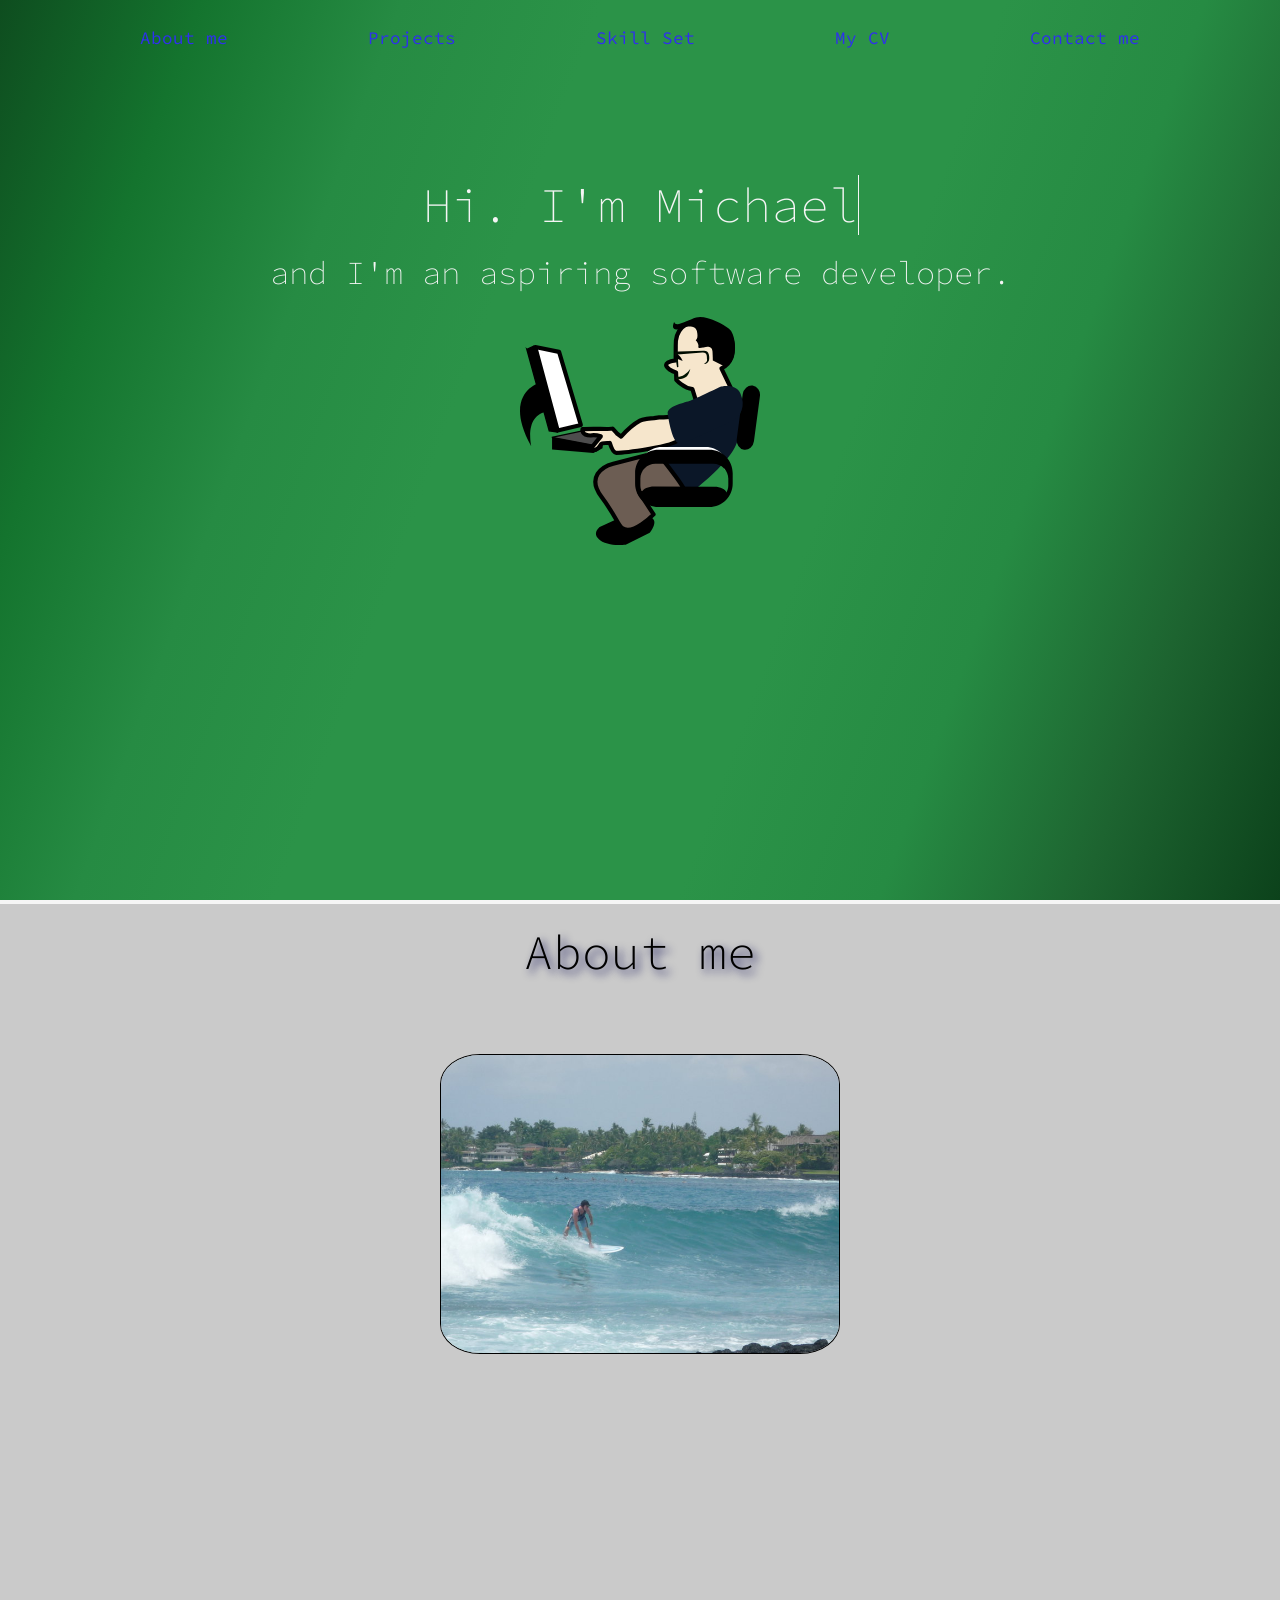
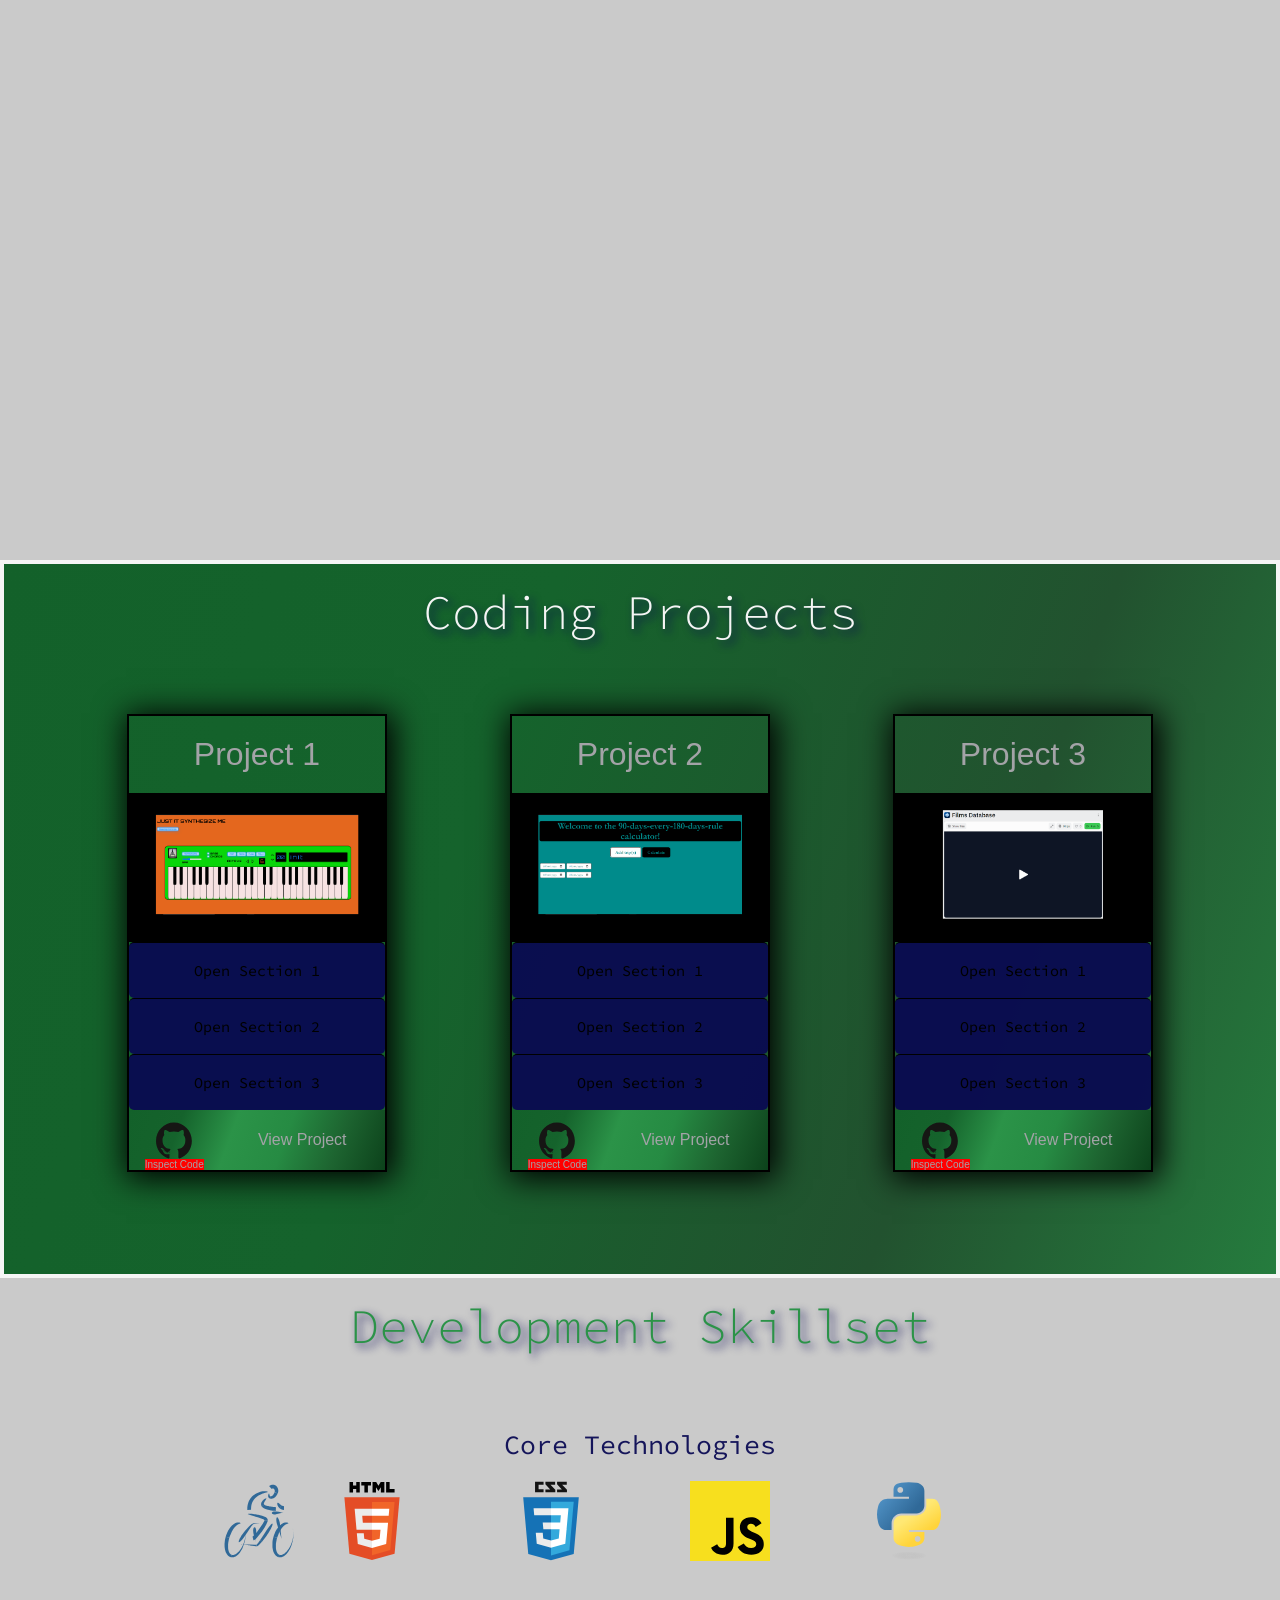
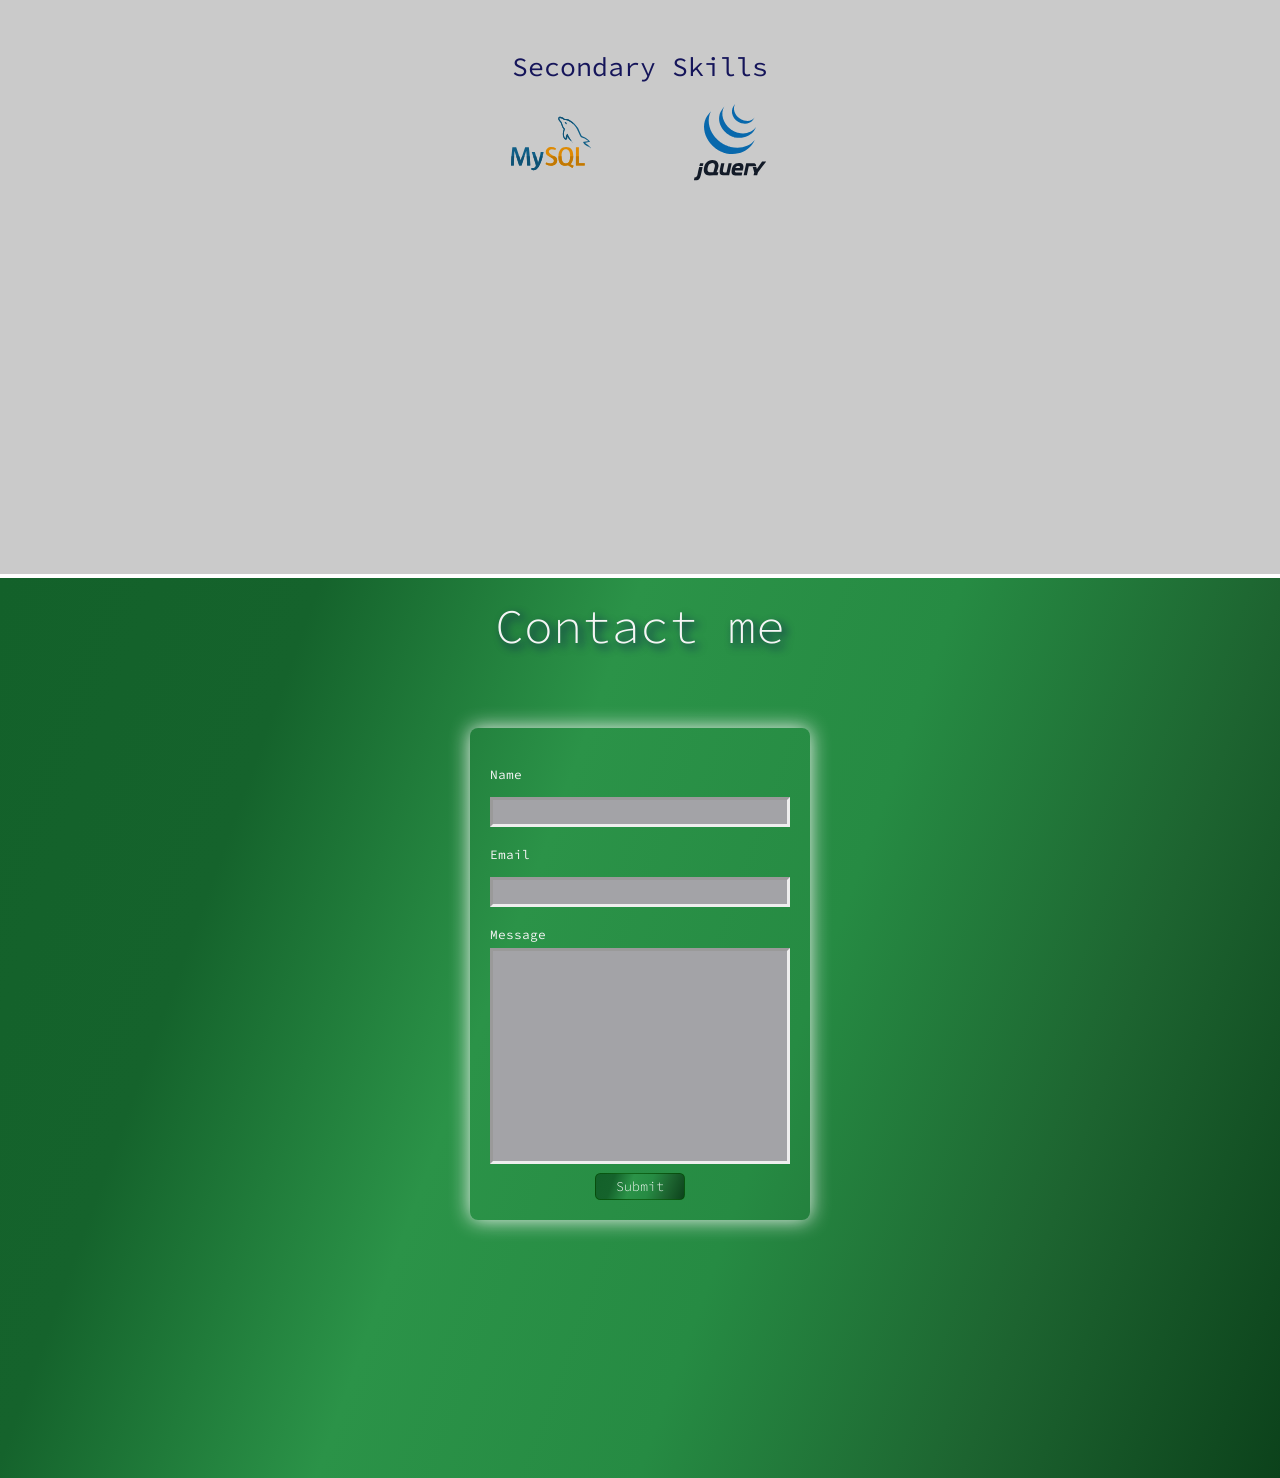
==== commit 10e15f15: "Added animations and transitions to skills section, added linear gradient to hero, project and conta" ====
--- a/index.html
+++ b/index.html
@@ -10,6 +10,7 @@
     <link rel="preconnect" href="https://fonts.gstatic.com" crossorigin>
     <link href="https://fonts.googleapis.com/css2?family=Source+Code+Pro:ital,wght@0,200;0,300;0,400;0,500;1,400&display=swap" rel="stylesheet">
     <link rel="stylesheet" href="styles.css">
+    <script defer src="portfolio.js"></script>
     
 </head>
 <body>
@@ -31,7 +32,7 @@
              <!-- Bicycle SVG -->
      <?xml version="1.0" encoding="UTF-8" standalone="no"?>
      <!-- Generator: Adobe Illustrator 12.0.0, SVG Export Plug-In . SVG Version: 6.00 Build 51448)  -->
-           <svg
+           <!-- <svg
                  xmlns:inkscape="http://www.inkscape.org/namespaces/inkscape"
                  xmlns:rdf="http://www.w3.org/1999/02/22-rdf-syntax-ns#"
                  xmlns="http://www.w3.org/2000/svg"
@@ -312,152 +313,10 @@
                     points="357.82 179.76 326.69 188.66 323.2 189.13 322.08 189.13 319.7 189.45 316.21 189.45 313.83 189.13 312.71 189.13 311.44 188.81 310.33 188.66 305.57 186.91 304.3 186.27 303.02 185.32 301.92 184.05 300.48 180.88"
                     fill="currentColor"            />
               </g>
-           </svg>
-
-        <svg
-        xmlns:dc="http://purl.org/dc/elements/1.1/"
-        xmlns:cc="http://creativecommons.org/ns#"
-        xmlns:rdf="http://www.w3.org/1999/02/22-rdf-syntax-ns#"
-        xmlns:svg="http://www.w3.org/2000/svg"
-        xmlns="http://www.w3.org/2000/svg"
-        xmlns:sodipodi="http://sodipodi.sourceforge.net/DTD/sodipodi-0.dtd"
-        xmlns:inkscape="http://www.inkscape.org/namespaces/inkscape"
-        width="240"
-        height="240"
-        viewBox="0 0 132.29167 132.29167"
-        version="1.1"
-        id="svg8"
-        inkscape:version="0.92.0 unknown"
-        sodipodi:docname="thenanobel-programming-17.01-inkscape-svg.svg">
-       <title
-          id="title3900">Thenanobel Programming 17.01</title>
-       <defs
-          id="defs2" />
-       <sodipodi:namedview
-          id="base"
-          pagecolor="#ffffff"
-          bordercolor="#666666"
-          borderopacity="1.0"
-          inkscape:pageopacity="0.0"
-          inkscape:pageshadow="2"
-          inkscape:zoom="1.14"
-          inkscape:cx="250"
-          inkscape:cy="250"
-          inkscape:document-units="mm"
-          inkscape:current-layer="layer1"
-          showgrid="false"
-          units="px"
-          inkscape:window-width="977"
-          inkscape:window-height="744"
-          inkscape:window-x="47"
-          inkscape:window-y="24"
-          inkscape:window-maximized="1" />
-     
-       <g
-          inkscape:label="Layer 1"
-          inkscape:groupmode="layer"
-          id="layer1"
-          transform="translate(0,-164.70835)">
-         <g
-            id="g3860"
-            transform="matrix(0.99999757,0,0,0.99999791,0,4.2388444e-4)">
-           <path
-              id="path4"
-              d="m 58.063882,277.29357 -14.146175,6.54263 c 0,0 -4.639278,3.62917 0.207014,7.17487 4.846291,3.5457 14.12924,2.53401 14.12924,2.53401 l 13.256367,-6.59748 c 0,0 4.495607,-5.38705 1.632532,-7.89456 -2.862838,-2.50778 -15.920764,-1.22819 -15.078317,-1.75947 z"
-              style="color:#000000;fill:#000000;stroke-width:2.64783883"
-              inkscape:connector-curvature="0" />
-           <path
-              id="path6"
-              d="m 45.876978,235.69165 -0.386324,4.64272 -5.022401,2.70863 -22.794484,-1.93462 v -6.57761 l 28.202389,1.16088 z"
-              style="fill:#000000;stroke-width:2.64783883;enable-background:new"
-              inkscape:connector-curvature="0" />
-           <path
-              id="path8"
-              d="m 10.425948,204.42397 c 0,0 -20.2983646,6.01214 -4.2498055,34.82372 0.2661486,0.47802 -4.2498056,-16.63732 8.4993465,-18.95882 12.749417,-2.32149 -3.090647,-15.47697 -4.249806,-15.86357 z"
-              style="fill:#000000;stroke-width:2.64783883;enable-background:new"
-              inkscape:connector-curvature="0" />
-           <path
-              id="path10"
-              d="m 3.7686602,185.87534 3.8619202,-1.7433 18.1597036,28.82721 -5.217932,18.37904 -4.440838,-0.5811 -12.363383,-44.88237 z"
-              style="fill:#000000;stroke:#000000;stroke-width:0.76842594;enable-background:new"
-              inkscape:connector-curvature="0" />
-           <path
-              id="path12"
-              d="m 120.82935,210.25354 c 1.54529,1.93462 1.06364,15.45842 -0.77271,25.14928 -1.46915,7.75386 -12.27421,18.4482 -21.59828,25.99988 -9.324066,7.55141 -14.765045,2.82575 -14.765045,2.82575 l -9.539969,-23.04614 1.214298,-1.00904 21.894622,-21.7949 23.567084,-8.12536 z"
-              style="fill:#0b1728;stroke-width:2.64783883;enable-background:new"
-              inkscape:connector-curvature="0" />
-           <path
-              id="path14"
-              d="m 98.529905,170.2415 c -7.581228,0.18549 -12.919282,4.80834 -12.676655,13.55004 l -0.044,8.10204 c -2.088655,0.28061 -5.276935,0.97168 -5.276935,2.64238 0,1.59121 3.213945,3.46992 5.504745,4.04493 l 0.130282,4.07778 c 0,0 3.972783,4.54971 8.858657,5.13771 l 3.304963,10.52078 17.868128,-11.27094 -5.17904,-10.69991 c 1.80729,-0.81482 4.39665,-2.53613 5.48861,-6.03493 1.76329,-5.65097 1.47359,-11.74737 -5.57963,-16.69111 -2.20406,-1.5451 -8.9539,-3.46277 -12.400156,-3.3785 z"
-              style="fill:#f6e6cc;stroke:#000000;stroke-width:2.30527806;stroke-linecap:round;stroke-linejoin:round;enable-background:new"
-              inkscape:connector-curvature="0" />
-           <path
-              id="path18"
-              style="fill:#000c00;stroke-width:2.64783883;enable-background:new"
-              d="m 101.32395,186.67029 -13.605623,0.4086 -2.543533,0.12189 1.391731,8.45923 0.743861,-0.14309 -0.383916,-6.87306 13.55641,-1.02945 c 2.93401,-0.21198 2.42489,2.1943 2.6405,3.865 0.24856,1.92721 -2.71519,2.64398 -1.22382,2.40311 1.4914,-0.24113 2.97714,-1.43354 2.23153,-5.04655 -0.37286,-1.80637 -1.63515,-2.21656 -2.80754,-2.16277 z"
-              inkscape:connector-curvature="0" />
-           <path
-              id="path20"
-              d="M 8.4066157,184.55044 21.54233,187.25881 33.519416,227.49872 20.769999,230.59396 8.4066157,184.55097 Z"
-              style="fill:#ffffff;stroke:#000000;stroke-width:2.30527806;stroke-linecap:round;stroke-linejoin:round;enable-background:new"
-              inkscape:connector-curvature="0" />
-           <path
-              id="path22"
-              d="m 47.313689,234.36675 -11.589994,-3.86924 -18.158381,3.86924 24.725709,4.64299 5.022401,-4.64299 z"
-              style="fill:#4d4d4d;stroke:#000000;stroke-width:0.72180563;enable-background:new"
-              inkscape:connector-curvature="0" />
-           <path
-              id="path24"
-              d="m 73.896802,223.76754 c -1.756623,0.0318 -6.517321,0.67729 -7.773054,1.35431 -5.022401,2.70837 -10.42131,8.8159 -10.42131,8.8159 l -2.248122,-1.69296 -0.01667,-0.0662 -2.377901,-2.62251 c -0.303376,0.45285 -12.103029,-0.10334 -16.63171,0.29042 0,0 -0.792731,3.48529 4.465974,3.49059 2.054945,-0.55196 3.664537,-0.12189 5.656353,0.43933 l -5.656353,6.91652 c 0,0 3.05678,2.50036 5.761129,-2.5295 0.557169,-1.03634 4.265681,-0.55858 4.825019,-0.71624 0.827286,2.59998 2.053941,5.43156 3.517957,5.43156 2.704349,0 32.840609,-3.1045 34.772098,-7.74776 1.931701,-4.64272 -3.864566,-11.99301 -4.250864,-12.38014 0,0 -1.612661,0.56944 -6.882716,0.62376 l -2.740069,0.39191 h 2.83e-4 z"
-              style="fill:#f6e6cc;stroke:#000000;stroke-width:2.30527806;stroke-linecap:round;stroke-linejoin:round;enable-background:new"
-              inkscape:connector-curvature="0" />
-           <path
-              id="path26"
-              d="m 93.968415,196.20958 c -0.161901,0.49313 -0.797176,1.72555 -3.387515,3.60453 -1.454543,1.05515 -3.185634,1.20486 -4.690608,1.04402 v 1.28833 c 2.267939,0.57263 4.427344,-0.13779 5.586237,-0.995 1.623033,-1.20327 2.354777,-4.31096 2.491859,-4.94188 z"
-              style="fill:#001400;stroke-width:2.64783883;enable-background:new"
-              inkscape:connector-curvature="0" />
-           <path
-              id="path28"
-              d="m 85.607448,190.64499 4.054275,1.64314 c 0,0 -2.799336,-6.47691 -4.054275,-1.64314 z"
-              style="color:#000000;fill:#000000;stroke-width:2.64783883"
-              inkscape:connector-curvature="0" />
-           <path
-              id="path30"
-              d="m 74.857255,242.84612 -23.474209,6.04208 c -6.217544,1.60022 -14.534854,7.41521 -6.581616,18.12599 7.952708,10.7113 9.38254,15.78673 11.407957,17.30242 5.964598,4.46306 17.414096,-7.48411 17.414096,-7.48411 l -7.651079,-11.68563 c 0,0 22.81618,0.49445 25.009876,-0.0556 2.193854,-0.54904 -14.479555,-21.69632 -16.125025,-22.24616 z"
-              style="color:#000000;fill:#6c5d53;stroke:#000000;stroke-width:2.30527806;stroke-linecap:round;stroke-linejoin:round"
-              inkscape:connector-curvature="0" />
-           <rect
-              id="rect32"
-              x="149.92824"
-              y="187.53207"
-              width="8.6255131"
-              height="34.780426"
-              transform="matrix(0.99124409,0.13204227,-0.13187768,0.991266,0,0)"
-              style="color:#000000;fill:#000000;stroke:#000000;stroke-width:0.91842937"
-              ry="4.9380465" />
-           <path
-              id="path34"
-              d="m 78.177829,239.66636 c -6.750158,0 -12.204367,5.51079 -12.204367,12.30145 h 48.692048 c 0,-6.78986 -5.45394,-12.30145 -12.20436,-12.30145 H 78.178093 Z m 0,2.01146 h 24.283051 c 5.67461,0 10.20514,4.57727 10.20514,10.28999 H 67.974538 c 0,-5.71272 4.530269,-10.28999 10.205143,-10.28999 z"
-              style="color:#000000;text-indent:0;text-transform:none;fill:#ffffff;stroke-width:2.64783883"
-              inkscape:connector-curvature="0" />
-           <path
-              id="path36"
-              d="m 76.35482,241.25624 c -7.157887,0 -12.909227,5.78399 -12.909227,12.95304 v 5.52696 c 0,7.16851 5.751604,12.95303 12.909227,12.95303 h 27.98014 c 7.15788,0 12.90922,-5.78452 12.90922,-12.95303 v -5.52696 c 0,-7.16852 -5.7516,-12.95304 -12.90922,-12.95304 z m -1.751622,7.69 h 31.938362 c 4.58398,0 8.27815,3.69965 8.27815,8.2907 v 3.53245 c 0,1.46508 -0.37021,2.82072 -1.03183,4.01313 -0.47343,-1.78226 -3.28195,-3.16042 -6.71868,-3.17208 l -33.089318,-0.098 c -3.34227,0 -6.125996,1.24938 -6.742749,2.95585 -0.556084,-1.11795 -0.887797,-2.36177 -0.887797,-3.70071 v -3.53272 c 0,-4.59078 3.670358,-8.29044 8.254338,-8.29044 z"
-              style="color:#000000;fill:#000000;stroke-width:2.64783883"
-              inkscape:connector-curvature="0" />
-           <path
-              id="path38"
-              d="m 84.990959,170.77146 c 0,0 -2.001685,3.88303 1.000882,4.08733 3.002539,0.20668 3.102553,-0.8172 3.102553,-0.8172 0,0 7.406336,-2.75871 8.40727,1.73694 1.000882,4.49566 -0.600508,5.00654 -0.600508,5.00654 0,0 1.901618,2.14581 1.401203,3.57671 -0.500441,1.4301 4.003211,0.20403 4.003211,0.20403 0,0 3.60289,-1.12378 3.80318,2.45213 0.20019,3.57671 0.20019,5.00733 0.20019,5.00733 l 6.80572,3.37161 c 0,0 4.00321,-1.83922 4.90413,-5.92655 0.90076,-4.08679 0.70057,-12.0566 -2.80251,-14.91786 -3.50288,-2.86099 -13.11137,-7.76525 -18.115254,-6.2326 -5.004409,1.53238 -11.209517,5.61943 -12.110173,2.45212 z"
-              style="color:#000000;fill:#000000;stroke-width:2.64783883"
-              inkscape:connector-curvature="0" />
-           <path
-              id="path16"
-              d="m 110.40195,206.54381 c 0,0 8.49935,-2.32149 11.20369,3.86898 2.70435,6.19074 0.77271,12.38174 -5.79499,15.47671 -6.56786,3.0955 -24.72571,11.22059 -24.72571,11.22059 0,0 -0.772702,1.16062 -3.863508,0.38714 -3.090648,-0.77401 -5.408699,-12.38174 -5.794997,-16.25072 -0.386377,-3.86897 8.113049,-5.8036 11.977085,-6.96448 3.863508,-1.16087 18.15838,-8.51196 16.99869,-7.73822 z"
-              style="fill:#0b1728;stroke-width:2.64783883;enable-background:new"
-              inkscape:connector-curvature="0" />
-         </g>
-       </g>
-     </svg>
+           </svg> -->
+
+      <img src="/IMAGES/coder.svg" alt="coder SVG" id="svg8">
+      
    </section>
    <section class="about-me-section" id="about">
         <h2>About me</h2>
@@ -468,9 +327,9 @@
 
       <div class="all-collapsibles-container">
        
-      <div class="coll-wrap"> 
+      <div class="collapsible-wrap"> 
          <div class="collapsible-container">
-            <p>Project 1</p>
+            <p class="card-header">Project 1</p>
             <div class="project-image-div">
                <img src="IMAGES\piano_pic.png">
             </div>
@@ -486,13 +345,26 @@
             <div class="content">
                <p>Lorem ipsum dolor sit amet, consectetur adipisicing elit, sed do eiusmod tempor incididunt ut labore et dolore magna aliqua. Ut enim ad minim veniam, quis nostrud exercitation ullamco laboris nisi ut aliquip ex ea commodo consequat.</p>
             </div>
-            <div class="project-links"></div>
+            <div class="project-links-container">
+               <div class="project-links-wrap">
+                  
+                  <a><img src="IMAGES\github-icon-1-logo-svgrepo-com.svg" 
+                        class="git-hub-project-icon" 
+                        style="width:40%" 
+                        alt="git hub icon">
+                  </a>
+                  <p class="git-link-text">Inspect Code</p>
+               </div>
+               <div class="project-page-link">
+                  <p>View Project</p>
+               </div>
+            </div>
          </div>
       </div>
 
-      <div class="coll-wrap">
+      <div class="collapsible-wrap">
          <div class="collapsible-container">
-            <p>Project 2</p>
+            <p class="card-header">Project 2</p>
             <div class="project-image-div">
                <img src="IMAGES\visa_calc.png">
             </div>
@@ -508,13 +380,25 @@
             <div class="content">
                <p>Lorem ipsum dolor sit amet, consectetur adipisicing elit, sed do eiusmod tempor incididunt ut labore et dolore magna aliqua. Ut enim ad minim veniam, quis nostrud exercitation ullamco laboris nisi ut aliquip ex ea commodo consequat.</p>
             </div>
-            <div class="project-links"></div>
+            <div class="project-links-container">
+               <div class="project-links-wrap">
+                  <a><img src="IMAGES\github-icon-1-logo-svgrepo-com.svg" 
+                     class="git-hub-project-icon" 
+                     style="width:40%" 
+                     alt="git hub icon">
+                  </a>
+                  <p class="git-link-text">Inspect Code</p>
+               </div>
+               <div class="project-page-link">
+                  <p>View Project</p>
+               </div>
+            </div>
          </div>
       </div>
          
-      <div class="wrap">
+      <div class="collapsible-wrap">
          <div class="collapsible-container">
-            <p>Project 3</p>
+            <p class="card-header">Project 3</p>
             <div class="project-image-div">
             <img src="IMAGES\database_pic.png">
             </div>
@@ -530,363 +414,47 @@
             <div class="content">
             <p>Lorem ipsum dolor sit amet, consectetur adipisicing elit, sed do eiusmod tempor incididunt ut labore et dolore magna aliqua. Ut enim ad minim veniam, quis nostrud exercitation ullamco laboris nisi ut aliquip ex ea commodo consequat.</p>
             </div>
-            <div class="project-links"></div>
+            <div class="project-links-container">
+               <div class="project-links-wrap">
+                  <a><img src="IMAGES\github-icon-1-logo-svgrepo-com.svg"
+                     class="git-hub-project-icon" 
+                     style="width:40%" 
+                     alt="git hub icon">
+                  </a>
+                  <p class="git-link-text">Inspect Code</p>
+               </div>
+               <div class="project-page-link">
+                  <p>View Project</p>
+               </div>
+            </div>
          </div>
       </div>
       </div>
    </section>
    <section class="skillset-section" id="skillset">
-        <h2>Development Skillset</h2>
-        <!-- HTML SVG -->
-        <svg xmlns="http://www.w3.org/2000/svg" width="100" viewBox="0 0 128 128">
-            <path fill="#E44D26" d="M27.854 116.354l-8.043-90.211h88.378l-8.051 90.197-36.192 10.033z"/>
-            <path fill="#F16529" d="M64 118.704l29.244-8.108 6.881-77.076h-36.125z"/>
-            <path fill="#EBEBEB" d="M64 66.978h-14.641l-1.01-11.331h15.651v-11.064h-27.743l.264 2.969 2.72 30.489h24.759zM64 95.711l-.049.013-12.321-3.328-.788-8.823h-11.107l1.55 17.372 22.664 6.292.051-.015z"/>
-            <path d="M28.034 1.627h5.622v5.556h5.144v-5.556h5.623v16.822h-5.623v-5.633h-5.143v5.633h-5.623v-16.822zM51.816 7.206h-4.95v-5.579h15.525v5.579h-4.952v11.243h-5.623v-11.243zM64.855 1.627h5.862l3.607 5.911 3.603-5.911h5.865v16.822h-5.601v-8.338l-3.867 5.981h-.098l-3.87-5.981v8.338h-5.502v-16.822zM86.591 1.627h5.624v11.262h7.907v5.561h-13.531v-16.823z"/>
-            <path fill="#fff" d="M63.962 66.978v11.063h13.624l-1.284 14.349-12.34 3.331v11.51l22.682-6.286.166-1.87 2.6-29.127.27-2.97h-2.982zM63.962 44.583v11.064h26.725l.221-2.487.505-5.608.265-2.969z"/>
-         </svg>
-        
-         <!-- CSS SVg -->
-         <svg xmlns="http://www.w3.org/2000/svg" width="100" viewBox="0 0 128 128">
-            <path fill="#131313" d="M89.234 5.856h-7.384l7.679 8.333v3.967h-15.816v-4.645h7.678l-7.678-8.333v-3.971h15.521v4.649zm-18.657 0h-7.384l7.679 8.333v3.967h-15.817v-4.645h7.679l-7.679-8.333v-3.971h15.522v4.649zm-18.474.19h-7.968v7.271h7.968v4.839h-13.632v-16.949h13.632v4.839z"/>
-            <path fill="#1572B6" d="M27.613 116.706l-8.097-90.813h88.967l-8.104 90.798-36.434 10.102-36.332-10.087z"/>
-            <path fill="#33A9DC" d="M64.001 119.072l29.439-8.162 6.926-77.591h-36.365v85.753z"/>
-            <path fill="#fff" d="M64 66.22h14.738l1.019-11.405h-15.757v-11.138h27.929000000000002l-.267 2.988-2.737 30.692h-24.925v-11.137z"/>
-            <path fill="#EBEBEB" d="M64.067 95.146l-.049.014-12.404-3.35-.794-8.883h-11.178999999999998l1.561 17.488 22.814 6.333.052-.015v-11.587z"/>
-            <path fill="#fff" d="M77.792 76.886l-1.342 14.916-12.422 3.353v11.588l22.833-6.328.168-1.882 1.938-21.647h-11.175z"/>
-            <path fill="#EBEBEB" d="M64.039 43.677v11.136999999999999h-26.903000000000002l-.224-2.503-.507-5.646-.267-2.988h27.901zM64 66.221v11.138h-12.247l-.223-2.503-.508-5.647-.267-2.988h13.245z"/>
-         </svg>
-
-         <!-- JAVASCRIPT SVG -->
-         <svg xmlns="http://www.w3.org/2000/svg" width="100" height="100" preserveAspectRatio="xMinYMin meet" viewBox="0 0 256 256">
-            <path fill="#F7DF1E" d="M0 0h256v256H0V0z"/>
-            <path d="M67.312 213.932l19.59-11.856c3.78 6.701 7.218 12.371 15.465 12.371 7.905 0 12.89-3.092 12.89-15.12v-81.798h24.057v82.138c0 24.917-14.606 36.259-35.916 36.259-19.245 0-30.416-9.967-36.087-21.996M152.381 211.354l19.588-11.341c5.157 8.421 11.859 14.607 23.715 14.607 9.969 0 16.325-4.984 16.325-11.858 0-8.248-6.53-11.17-17.528-15.98l-6.013-2.58c-17.357-7.387-28.87-16.667-28.87-36.257 0-18.044 13.747-31.792 35.228-31.792 15.294 0 26.292 5.328 34.196 19.247L210.29 147.43c-4.125-7.389-8.591-10.31-15.465-10.31-7.046 0-11.514 4.468-11.514 10.31 0 7.217 4.468 10.14 14.778 14.608l6.014 2.577c20.45 8.765 31.963 17.7 31.963 37.804 0 21.654-17.012 33.51-39.867 33.51-22.339 0-36.774-10.654-43.819-24.574"/>
-        </svg>
-
-        <!-- PYTHON SVG -->
-        <svg xmlns="http://www.w3.org/2000/svg" width="100" viewBox="0 0 128 128">
-         <linearGradient id="a" x1="70.252" x2="170.659" y1="1237.476" y2="1151.089" gradientTransform="matrix(.563 0 0 -.568 -29.215 707.817)" gradientUnits="userSpaceOnUse">
-             <stop offset="0" stop-color="#5A9FD4"/>
-             <stop offset="1" stop-color="#306998"/>
-         </linearGradient>
-         <path fill="url(#a)" d="M63.391 1.988c-4.222.02-8.252.379-11.8 1.007-10.45 1.846-12.346 5.71-12.346 12.837v9.411h24.693v3.137h-33.961c-7.176 0-13.46 4.313-15.426 12.521-2.268 9.405-2.368 15.275 0 25.096 1.755 7.311 5.947 12.519 13.124 12.519h8.491v-11.282c0-8.151 7.051-15.34 15.426-15.34h24.665c6.866 0 12.346-5.654 12.346-12.548v-23.513c0-6.693-5.646-11.72-12.346-12.837-4.244-.706-8.645-1.027-12.866-1.008zm-13.354 7.569c2.55 0 4.634 2.117 4.634 4.721 0 2.593-2.083 4.69-4.634 4.69-2.56 0-4.633-2.097-4.633-4.69-.001-2.604 2.073-4.721 4.633-4.721z"/>
-         <linearGradient id="b" x1="209.474" x2="173.62" y1="1098.811" y2="1149.537" gradientTransform="matrix(.563 0 0 -.568 -29.215 707.817)" gradientUnits="userSpaceOnUse">
-             <stop offset="0" stop-color="#FFD43B"/>
-             <stop offset="1" stop-color="#FFE873"/>
-         </linearGradient><path fill="url(#b)" d="M91.682 28.38v10.966c0 8.5-7.208 15.655-15.426 15.655h-24.665c-6.756 0-12.346 5.783-12.346 12.549v23.515c0 6.691 5.818 10.628 12.346 12.547 7.816 2.297 15.312 2.713 24.665 0 6.216-1.801 12.346-5.423 12.346-12.547v-9.412h-24.664v-3.138h37.012c7.176 0 9.852-5.005 12.348-12.519 2.578-7.735 2.467-15.174 0-25.096-1.774-7.145-5.161-12.521-12.348-12.521h-9.268zm-13.873 59.547c2.561 0 4.634 2.097 4.634 4.692 0 2.602-2.074 4.719-4.634 4.719-2.55 0-4.633-2.117-4.633-4.719 0-2.595 2.083-4.692 4.633-4.692z"/>
-         <radialGradient id="c" cx="1825.678" cy="444.45" r="26.743" gradientTransform="matrix(0 -.24 -1.055 0 532.979 557.576)" gradientUnits="userSpaceOnUse">
-             <stop offset="0" stop-color="#B8B8B8" stop-opacity=".498"/>
-             <stop offset="1" stop-color="#7F7F7F" stop-opacity="0"/>
-         </radialGradient>
-         <path fill="url(#c)" d="M97.309 119.597c0 3.543-14.816 6.416-33.091 6.416-18.276 0-33.092-2.873-33.092-6.416 0-3.544 14.815-6.417 33.092-6.417 18.275 0 33.091 2.872 33.091 6.417z" enable-background="new" opacity=".444"/>
-     </svg>
-
-     <!-- MySQL SVG -->
-     <svg xmlns="http://www.w3.org/2000/svg" enable-background="new 0 0 24 24" width="100" viewBox="0 0 24 24">
-         <path fill="#105E86" d="M6.532,19.554c-0.146,0-0.276-0.009-0.386-0.025v0.484c0.226,0.091,0.413,0.136,0.566,0.136c0.573,0,1.101-0.35,1.583-1.054c0.616-0.91,1.114-2.371,1.492-4.379h-0.88c-0.158,1.233-0.436,2.375-0.835,3.42c0.028-0.209-0.041-0.576-0.205-1.102L7.14,14.716H6.23l1.014,3.099c0.152,0.466,0.23,0.776,0.23,0.927c0,0.22-0.098,0.418-0.295,0.595C7.015,19.479,6.8,19.554,6.532,19.554L6.532,19.554z"/>
-         <polygon fill="#DE8A03" points="19.482 13.293 19.482 18.721 22.112 18.721 22.112 18.055 20.367 18.055 20.367 13.293 19.482 13.293"/>
-         <path fill="#105E86" d="M1.04,14.393h0.01l1.4,4.329h0.705l1.41-4.329h0.008c0.147,1.355,0.24,2.796,0.27,4.329H5.77h0.003c-0.044-1.639-0.186-3.451-0.428-5.428H4.25l-1.347,3.989H2.895L1.56,13.293H0.41C0.192,14.981,0.055,16.792,0,18.721h0.845C0.872,17.135,0.937,15.691,1.04,14.393L1.04,14.393z"/>
-         <path fill="#DE8A03" d="M18.679 15.906c0-1.797-.718-2.696-2.155-2.696-.704 0-1.254.228-1.65.685-.43.499-.646 1.233-.646 2.204 0 .954.19 1.655.575 2.1.349.404.877.605 1.583.605.264 0 .506-.032.725-.097l1.325.758.36-.611h-.003l-1.016-.491c.09-.074.177-.156.256-.245C18.464 17.621 18.679 16.883 18.679 15.906L18.679 15.906zM16.476 18.131c-.445 0-.77-.164-.978-.491l.002-.005c-.225-.353-.337-.923-.337-1.704 0-1.367.424-2.052 1.27-2.052.443 0 .77.164.977.491.224.355.336.919.336 1.691C17.746 17.439 17.322 18.131 16.476 18.131L16.476 18.131zM13.2 16.074c0 0-.794-.447-1.187-.658-.432-.235-.666-.513-.666-.834 0-.21.095-.381.248-.515.152-.136.371-.202.654-.202.349 0 .704.076 1.064.226l.213-.468c-.42-.269-.888-.402-1.4-.402-.5 0-.905.135-1.22.408-.313.269-.47.623-.47 1.065 0 .531.21.855.632 1.156 0 0 .776.436 1.163.645.418.23.648.506.648.83 0 .255-.112.459-.3.604-.19.144-.451.216-.783.216-.357 0-.752-.105-1.19-.322l-.237.468c.509.337 1.03.506 1.573.506.581 0 1.04-.148 1.385-.443.344-.294.516-.673.516-1.135l.006.003C13.848 16.693 13.633 16.373 13.2 16.074L13.2 16.074z"/>
-         <path fill="#0E5275" d="M9.509,16.008H8.691c-0.156,0.748-0.363,1.458-0.619,2.128c0.028-0.209-0.041-0.576-0.205-1.102l-0.322-1.025H6.653l0.591,1.807c0.152,0.466,0.23,0.776,0.23,0.927c0,0.22-0.098,0.418-0.295,0.595c-0.164,0.143-0.379,0.218-0.647,0.218c-0.146,0-0.276-0.009-0.386-0.025v0.484c0.226,0.091,0.413,0.136,0.566,0.136c0.573,0,1.101-0.35,1.583-1.054C8.77,18.393,9.175,17.363,9.509,16.008L9.509,16.008z"/>
-         <polygon fill="#C17803" points="20.367 16.008 19.482 16.008 19.482 18.721 22.112 18.721 22.112 18.055 20.367 18.055 20.367 16.008"/>
-         <path fill="#0E5275" d="M0.935,16.008H0.137C0.072,16.884,0.027,17.789,0,18.721h0.845C0.861,17.765,0.891,16.86,0.935,16.008L0.935,16.008z M4.039,16.008H3.333l-0.43,1.274H2.895l-0.427-1.274H1.573l0.877,2.714h0.705L4.039,16.008L4.039,16.008z M5.623,16.008H4.719c0.064,0.871,0.106,1.775,0.124,2.714H5.77h0.003C5.75,17.864,5.7,16.959,5.623,16.008L5.623,16.008z"/>
-         <path fill="#C17803" d="M18.678 16.008h-.932c0 .018 0 .036 0 .054 0 1.378-.424 2.069-1.27 2.069-.445 0-.77-.164-.978-.491l.002-.005c-.218-.342-.329-.885-.337-1.627h-.935c0 .03-.001.06-.001.091 0 .954.19 1.655.575 2.1.349.404.877.605 1.583.605.264 0 .506-.032.725-.097l1.325.758.36-.611h-.003l-1.016-.491c.09-.074.177-.156.256-.245C18.449 17.639 18.664 16.934 18.678 16.008L18.678 16.008zM13.082 16.008h-1.731c.261.146.643.359.88.486.418.23.648.506.648.83 0 .255-.112.459-.3.604-.19.144-.451.216-.783.216-.357 0-.752-.105-1.19-.322l-.237.468c.509.337 1.03.506 1.573.506.581 0 1.04-.148 1.385-.443.344-.294.516-.673.516-1.135l.006.003c0-.528-.215-.847-.648-1.146C13.2 16.074 13.155 16.049 13.082 16.008L13.082 16.008z"/>
-         <path fill="#105E86" d="M16.406,5.769c-0.115,0-0.194,0.013-0.275,0.032v0.013h0.014c0.054,0.102,0.146,0.177,0.214,0.268c0.054,0.104,0.1,0.21,0.154,0.314l0.013-0.015c0.094-0.065,0.141-0.169,0.141-0.327l-0.08-0.137l-0.18-0.151L16.406,5.769L16.406,5.769z"/>
-         <path fill="#105E86" d="M23.695,13.2c-0.194-0.255-0.435-0.478-0.695-0.662c-0.214-0.144-0.682-0.344-0.77-0.585l-0.013-0.014c0.146-0.013,0.32-0.065,0.46-0.104c0.227-0.06,0.435-0.046,0.67-0.104c0.106-0.026,0.213-0.059,0.319-0.092v-0.06c-0.12-0.117-0.21-0.277-0.334-0.387c-0.34-0.289-0.717-0.571-1.104-0.807c-0.21-0.132-0.476-0.216-0.697-0.328l-0.26-0.125c-0.12-0.143-0.19-0.333-0.275-0.504c-0.192-0.361-0.38-0.761-0.547-1.143c-0.12-0.257-0.193-0.512-0.34-0.749c-0.69-1.116-1.437-1.792-2.586-2.454c-0.247-0.137-0.543-0.196-0.856-0.268c-0.167-0.008-0.334-0.02-0.5-0.027c-0.11-0.046-0.216-0.171-0.31-0.231c-0.38-0.235-1.364-0.746-1.644-0.07c-0.18,0.426,0.267,0.846,0.423,1.063c0.115,0.15,0.26,0.322,0.34,0.49c0.047,0.115,0.06,0.231,0.107,0.35c0.106,0.289,0.207,0.611,0.347,0.881c0.073,0.138,0.153,0.281,0.247,0.405c0.054,0.073,0.146,0.106,0.167,0.223c-0.094,0.134-0.1,0.328-0.154,0.491c-0.24,0.743-0.146,1.662,0.194,2.209c0.107,0.163,0.362,0.525,0.703,0.386c0.3-0.117,0.234-0.491,0.32-0.819l0.048-0.184v0.015c0.094,0.185,0.188,0.36,0.274,0.545c0.206,0.321,0.566,0.655,0.867,0.879c0.16,0.117,0.287,0.321,0.487,0.394v-0.019h-0.015l-0.154-0.131c-0.12-0.118-0.255-0.263-0.35-0.392c-0.28-0.37-0.527-0.777-0.747-1.196c-0.11-0.206-0.202-0.428-0.29-0.631L16.92,9.206c-0.1,0.143-0.247,0.268-0.32,0.445c-0.127,0.282-0.14,0.63-0.188,0.991l-0.027,0.014c-0.214-0.051-0.287-0.268-0.367-0.451c-0.2-0.467-0.233-1.216-0.06-1.753c0.047-0.137,0.247-0.572,0.167-0.702c-0.042-0.125-0.174-0.197-0.247-0.298c-0.087-0.122-0.18-0.281-0.24-0.419c-0.16-0.367-0.24-0.774-0.414-1.142c-0.08-0.17-0.22-0.348-0.334-0.503c-0.127-0.177-0.267-0.302-0.368-0.511l-0.027-0.269l0.094-0.089l0.422,0.061c0.247,0.099,0.455,0.19,0.662,0.328c0.094,0.065,0.195,0.19,0.315,0.222h0.14c0.214,0.046,0.455,0.014,0.655,0.072c0.355,0.112,0.675,0.275,0.962,0.451c0.876,0.546,1.596,1.32,2.085,2.244c0.08,0.151,0.115,0.29,0.188,0.447c0.14,0.324,0.313,0.65,0.455,0.964c0.14,0.31,0.275,0.624,0.476,0.881c0.1,0.137,0.502,0.209,0.682,0.28c0.133,0.06,0.34,0.114,0.46,0.185c0.23,0.138,0.454,0.295,0.67,0.446c0.11,0.074,0.443,0.238,0.463,0.371c-0.535-0.014-0.95,0.039-1.297,0.185c-0.1,0.039-0.26,0.039-0.274,0.164l0.11,0.21c0.08,0.131,0.218,0.308,0.346,0.4c0.14,0.108,0.28,0.212,0.427,0.304c0.26,0.157,0.555,0.25,0.81,0.408c0.145,0.092,0.293,0.209,0.44,0.307c0.073,0.049,0.12,0.137,0.214,0.169v-0.021l-0.105-0.21L23.695,13.2L23.695,13.2z"/>
-         <path fill="#0E5275" d="M16.407,5.767l-0.002,0.002c-0.115,0-0.194,0.013-0.275,0.032v0.013h0.014c0.054,0.102,0.146,0.177,0.214,0.268c0.054,0.104,0.1,0.21,0.154,0.314l0.013-0.015c0.094-0.065,0.141-0.169,0.141-0.327l-0.08-0.137L16.407,5.767L16.407,5.767z"/>
-         <path fill="#0E5275" d="M14.745,4.148c-0.229,0-0.427,0.088-0.531,0.337c-0.18,0.426,0.267,0.846,0.423,1.063c0.115,0.15,0.26,0.322,0.34,0.49c0.047,0.115,0.06,0.231,0.107,0.35c0.106,0.289,0.207,0.611,0.347,0.881c0.073,0.138,0.153,0.281,0.247,0.405c0.054,0.073,0.146,0.106,0.167,0.223c-0.094,0.134-0.1,0.328-0.154,0.491c-0.24,0.743-0.146,1.662,0.194,2.209c0.09,0.138,0.286,0.417,0.55,0.417c0.049,0,0.1-0.009,0.153-0.031c0.3-0.117,0.234-0.491,0.32-0.819l0.048-0.184v0.015c0.094,0.185,0.188,0.36,0.274,0.545c0.206,0.321,0.566,0.655,0.867,0.879c0.16,0.117,0.287,0.321,0.487,0.394v-0.019h-0.015l-0.154-0.131c-0.12-0.118-0.255-0.263-0.35-0.392c-0.28-0.37-0.527-0.777-0.747-1.196c-0.11-0.206-0.202-0.428-0.29-0.631L16.92,9.206c-0.1,0.143-0.247,0.268-0.32,0.445c-0.127,0.282-0.14,0.63-0.188,0.991l-0.027,0.014c-0.214-0.051-0.287-0.268-0.367-0.451c-0.2-0.467-0.233-1.216-0.06-1.753c0.047-0.137,0.247-0.572,0.167-0.702c-0.042-0.125-0.174-0.197-0.247-0.298c-0.087-0.122-0.18-0.281-0.24-0.419c-0.16-0.367-0.24-0.774-0.414-1.142c-0.08-0.17-0.22-0.348-0.334-0.503c-0.127-0.177-0.267-0.302-0.368-0.511l-0.027-0.269l0.094-0.089l0.422,0.061c0.247,0.099,0.455,0.19,0.662,0.328c0.094,0.065,0.195,0.19,0.315,0.222h0.14c0.214,0.046,0.455,0.014,0.655,0.072c0.355,0.112,0.675,0.275,0.962,0.451c0.315,0.197,0.611,0.423,0.882,0.675V5.825c-0.326-0.263-0.689-0.504-1.104-0.743c-0.247-0.137-0.543-0.196-0.856-0.268c-0.167-0.008-0.334-0.02-0.5-0.027c-0.11-0.046-0.216-0.171-0.31-0.231C15.618,4.407,15.137,4.148,14.745,4.148L14.745,4.148z"/>
-      </svg>
-
-      <!-- JQUERY SVG -->
-      <svg xmlns="http://www.w3.org/2000/svg" width="100" viewBox="0 0 128 128">
-         <path fill="#0868AC" d="M27.758 20.421c-7.352 10.565-6.437 24.312-.82 35.54l.411.798.263.506.164.291.293.524c.174.307.353.612.536.919l.306.504c.203.326.41.65.622.973l.265.409c.293.437.592.872.901 1.301l.026.033.152.205c.267.368.542.732.821 1.093l.309.393c.249.313.502.623.759.934l.29.346c.345.406.698.812 1.057 1.208l.021.022.041.045c.351.383.71.758 1.075 1.133l.344.347c.282.284.569.563.858.841l.351.334c.387.364.777.722 1.176 1.07l.018.016.205.174c.351.305.708.605 1.068.902l.442.353c.294.235.591.468.89.696l.477.361c.33.243.663.482.999.717l.363.258.101.072c.318.22.645.431.97.642l.42.28c.5.315 1.007.628 1.519.93l.42.237c.377.217.756.431 1.14.639l.631.326.816.424.188.091.334.161c.427.204.858.405 1.293.599l.273.122c.498.218 1.001.427 1.508.628l.368.144c.469.182.945.359 1.423.527l.179.062c.524.184 1.054.353 1.587.52l.383.114c.542.164 1.079.358 1.638.462 35.553 6.483 45.88-21.364 45.88-21.364-8.674 11.3-24.069 14.28-38.656 10.962-.553-.125-1.089-.298-1.628-.456l-.406-.124c-.526-.161-1.049-.33-1.568-.51l-.215-.077c-.465-.164-.924-.336-1.382-.513l-.388-.152c-.501-.198-1-.405-1.492-.62l-.298-.133c-.423-.191-.842-.384-1.259-.585l-.364-.175c-.327-.159-.65-.328-.974-.495l-.649-.341c-.395-.21-.782-.43-1.167-.654l-.394-.219c-.513-.303-1.019-.615-1.52-.932l-.41-.273c-.363-.234-.725-.473-1.081-.719l-.349-.245c-.344-.242-.685-.489-1.022-.738l-.453-.343c-.31-.237-.618-.476-.922-.721l-.411-.33c-.388-.318-.771-.64-1.149-.969l-.126-.105c-.409-.359-.811-.728-1.208-1.098l-.34-.328c-.294-.279-.584-.561-.868-.851l-.34-.34c-.362-.37-.717-.745-1.065-1.126l-.053-.057c-.368-.402-.728-.813-1.08-1.229l-.283-.336c-.263-.316-.523-.638-.777-.961l-.285-.355c-.307-.397-.605-.793-.898-1.195-8.098-11.047-11.008-26.283-4.535-38.795M50.578 11.519c-5.316 7.65-5.028 17.893-.88 25.983.695 1.356 1.477 2.673 2.351 3.925.796 1.143 1.68 2.501 2.737 3.418.383.422.784.834 1.193 1.238l.314.311c.397.385.801.764 1.218 1.132l.05.043.012.012c.462.405.939.794 1.423 1.178l.323.252c.486.372.981.738 1.489 1.087l.043.033.68.447.322.213c.363.233.73.459 1.104.676l.156.092c.322.185.648.367.975.545l.347.18.682.354.103.047c.469.23.941.453 1.424.663l.314.13c.386.163.775.323 1.167.473l.5.184c.356.132.712.253 1.072.373l.484.155c.511.158 1.017.359 1.549.448 27.45 4.547 33.787-16.588 33.787-16.588-5.712 8.228-16.775 12.153-28.58 9.089-.524-.138-1.042-.288-1.555-.449l-.467-.151c-.365-.117-.728-.243-1.087-.374l-.491-.183c-.394-.152-.784-.309-1.171-.473l-.315-.133c-.485-.211-.962-.434-1.432-.666l-.718-.365-.414-.213c-.306-.166-.61-.338-.909-.514l-.217-.123c-.372-.217-.738-.44-1.1-.672l-.332-.221-.712-.472c-.506-.349-.999-.714-1.484-1.085l-.334-.264c-5.167-4.079-9.263-9.655-11.21-15.977-2.041-6.557-1.601-13.917 1.935-19.891M69.771 4.868c-3.134 4.612-3.442 10.341-1.267 15.435 2.293 5.407 6.992 9.648 12.477 11.66l.682.235.3.096c.323.102.644.22.978.282 15.157 2.929 19.268-7.777 20.362-9.354-3.601 5.185-9.653 6.43-17.079 4.627-.586-.142-1.231-.354-1.796-.555-.725-.259-1.439-.553-2.134-.886-1.318-.634-2.575-1.402-3.741-2.282-6.645-5.042-10.772-14.659-6.436-22.492"/><path fill="#131B28" d="M66.359 96.295h-4.226c-.234 0-.467.188-.517.417l-1.5 6.94-1.5 6.94c-.049.229-.282.417-.516.417h-2.991c-2.959 0-2.617-2.047-2.011-4.851l.018-.085.066-.354.012-.066.135-.72.145-.771.154-.785.682-3.332.683-3.332c.047-.23-.107-.419-.341-.419h-4.337c-.234 0-.466.188-.514.418l-.933 4.424-.932 4.425-.002.006-.086.412c-1.074 4.903-.79 9.58 5.048 9.727l.17.003h9.163c.234 0 .467-.188.516-.417l1.976-9.289 1.976-9.29c.049-.23-.103-.417-.338-.418zM21.103 96.246h-4.64c-.235 0-.469.188-.521.416l-.44 1.942-.44 1.942c-.051.229.098.416.333.416h4.676c.235 0 .468-.188.518-.417l.425-1.941.425-1.941c.049-.229-.101-.417-.336-.417zM19.757 102.29h-4.677c-.234 0-.469.188-.521.416l-.657 2.91-.656 2.909-.183.834-.631 2.97-.63 2.971c-.049.229-.15.599-.225.821 0 0-.874 2.6-2.343 2.57l-.184-.004-1.271-.023h-.001c-.234-.003-.469.18-.524.407l-.485 2.039-.484 2.038c-.055.228.093.416.326.42.833.01 2.699.031 3.828.031 3.669 0 5.604-2.033 6.843-7.883l1.451-6.714 1.361-6.297c.049-.227-.103-.415-.337-.415zM105.874 100.716l-.194-.801-.191-.82-.097-.414c-.38-1.477-1.495-2.328-3.917-2.328l-3.77-.004-3.472-.005h-3.907c-.234 0-.466.188-.515.417l-.173.816-.204.964-.057.271-1.759 8.24-1.67 7.822c-.05.23-.066.512-.038.626.028.115.479.209.713.209h3.524c.235 0 .532-.042.66-.094s.317-.513.364-.742l.626-3.099.627-3.1.001-.005.084-.413.76-3.56.671-3.144c.05-.229.281-.416.515-.417l11.089-.005c.235.002.383-.185.33-.414zM120.149 93.476l-.854.003h-3.549c-.235 0-.536.159-.667.353l-7.849 11.498c-.132.194-.283.166-.335-.062l-.578-2.533c-.052-.229-.287-.416-.522-.416h-5.045c-.235 0-.374.184-.31.409l2.261 7.921c.064.226.069.596.011.824l-.985 3.833c-.059.228.085.413.32.413h4.987c.234 0 .474-.186.532-.413l.986-3.833c.058-.229.221-.567.363-.755l12.742-16.911c.142-.188.065-.341-.169-.339l-1.339.008zM80.063 103.395v-.004c-.029.254-.264.441-.499.441h-6.397c-.222 0-.334-.15-.301-.336l.006-.015-.004.002.003-.021.029-.109c.611-1.624 1.855-2.69 4.194-2.69 2.634-.001 3.148 1.285 2.969 2.732zm-1.877-7.384c-8.211 0-10.157 4.984-11.249 10.015-1.091 5.128-.998 9.921 7.5 9.921h1.03l.256-.001h.06l1.02-.003h.018c2.244-.009 4.495-.026 5.406-.033.233-.004.461-.191.509-.42l.344-1.681.067-.327.41-2.006c.047-.229-.106-.418-.341-.418h-7.639c-3.039 0-3.941-.807-3.608-3.181h12.211l-.001.001.008-.001c.194-.003.374-.137.445-.315l.029-.106-.001.001c1.813-6.839 1.293-11.445-6.474-11.446zM39.376 103.369l-.116.409v.001l-.922 3.268-.922 3.267c-.063.227-.308.411-.543.411h-4.88c-3.702 0-4.604-2.896-3.702-7.166.901-4.368 2.668-7.083 6.312-7.358 4.98-.376 5.976 3.126 4.773 7.168zm3.348 7.105s2.301-5.588 2.823-8.814c.713-4.319-1.45-10.585-9.804-10.585-8.306 0-11.914 5.981-13.29 12.484-1.376 6.55.427 12.293 8.686 12.246l6.516-.024 6.089-.022c.234-.002.474-.188.534-.414l1.061-4.046c.059-.228-.084-.414-.319-.416l-1.017-.006-1.017-.006c-.199-.001-.313-.131-.289-.302l.027-.095zM83.844 106.733c0 .155-.125.281-.28.281-.154 0-.28-.126-.28-.281 0-.154.125-.279.28-.279.155 0 .28.125.28.279z"/>
-     </svg>
-
-     <!-- Bicycle SVG -->
-     <?xml version="1.0" encoding="UTF-8" standalone="no"?>
-<!-- Generator: Adobe Illustrator 12.0.0, SVG Export Plug-In . SVG Version: 6.00 Build 51448)  -->
-      <svg
-            xmlns:inkscape="http://www.inkscape.org/namespaces/inkscape"
-            xmlns:rdf="http://www.w3.org/1999/02/22-rdf-syntax-ns#"
-            xmlns="http://www.w3.org/2000/svg"
-            xmlns:cc="http://web.resource.org/cc/"
-            xmlns:dc="http://purl.org/dc/elements/1.1/"
-            xmlns:sodipodi="http://inkscape.sourceforge.net/DTD/sodipodi-0.dtd"
-            xmlns:svg="http://www.w3.org/2000/svg"
-            xmlns:ns1="http://sozi.baierouge.fr"
-            xmlns:xlink="http://www.w3.org/1999/xlink"
-            id="Layer_1"
-            style="enable-background:new 0 0 438.02 462.271"
-            sodipodi:docname="Bicicletta Cycle.svg"
-            xml:space="preserve"
-            width="100"
-            viewBox="0 0 438.02 462.271"
-            sodipodi:version="0.32"
-            version="1.0"
-            inkscape:version="0.40+cvs"
-            sodipodi:docbase="F:\openclip\svg2"
-         >
-         <sodipodi:namedview
-               id="base"
-               bordercolor="#666666"
-               inkscape:pageshadow="2"
-               inkscape:window-width="640"
-               pagecolor="#ffffff"
-               inkscape:zoom="0.78309044"
-               inkscape:window-x="110"
-               borderopacity="1.0"
-               inkscape:current-layer="Layer_1"
-               inkscape:cx="219.00999"
-               inkscape:cy="231.13550"
-               inkscape:window-y="110"
-               inkscape:window-height="540"
-               inkscape:pageopacity="0.0"
-               />
-         <g
-               id="g3"
-               fill="currentColor"          >
-            <polygon
-               id="polygon5"
-               style="clip-rule:evenodd;fill-rule:evenodd"
-               points="282.86 55.104 282.86 55.421 283.01 55.58 283.01 56.215 283.17 56.533 283.17 57.168 283.33 57.327 283.49 57.803 283.81 58.438 283.97 59.074 284.12 59.392 284.12 59.868 284.28 60.344 284.6 60.821 284.92 61.773 284.92 62.409 285.24 62.726 285.4 63.203 285.71 63.838 285.87 64.314 286.03 64.632 286.03 65.426 286.35 65.902 286.51 66.378 286.51 66.855 286.67 67.49 286.67 67.966 286.83 68.443 287.14 68.919 287.46 69.873 287.46 70.19 287.94 71.143 288.1 71.619 288.42 72.254 288.73 72.572 288.89 72.89 289.21 73.208 289.21 73.366 289.53 73.525 289.68 73.842 290 74.16 290.16 74.16 290.32 74.319 291.11 74.319 291.27 74.16 291.27 74.16 291.43 74.16 288.1 87.976 288.1 87.817 287.78 87.817 287.46 87.658 286.67 87.5 286.51 87.34 284.76 86.547 283.17 85.435 282.54 84.8 281.9 84.323 281.27 83.529 280.63 82.894 280.16 82.258 279.84 81.465 279.2 80.83 279.04 80.194 278.25 78.448 278.09 77.813 277.77 77.018 277.3 75.113 277.3 73.525 277.14 72.89 277.14 69.396 277.3 68.761 277.3 66.696 277.46 66.061 277.46 65.426 277.77 64.473 277.77 64.156 278.09 63.679 278.25 63.043 278.57 62.409 278.88 61.932 279.04 61.456 279.36 60.821 279.68 60.503 279.84 59.868 280.16 59.55 280.31 59.074 280.63 58.598 280.79 58.122 281.11 57.803 281.27 57.486 281.59 57.168 281.59 56.851 281.9 56.533 281.9 56.374 282.22 56.057 282.38 55.739 282.38 55.58 282.7 55.263 282.7 55.104"
-               fill="currentColor"           />
-            <polygon
-               id="polygon7"
-               style="clip-rule:evenodd;fill-rule:evenodd"
-               points="289.68 80.988 291.11 74.001 291.59 74.16 293.97 74.16 294.29 74.001 295.24 74.001 295.72 73.842 296.36 73.525 296.83 73.525 297.15 73.366 298.1 73.366 298.42 73.048 299.37 72.731 299.69 72.572 300.17 72.572 300.48 72.254 300.96 71.937 301.28 71.778 301.75 71.619 302.23 71.301 302.55 70.984 302.87 70.825 303.02 70.825 303.5 70.507 303.82 70.19 304.3 69.873 305.09 69.079 306.04 68.443 306.36 68.126 306.84 67.49 307.16 67.172 307.79 66.696 308.11 66.22 308.11 66.061 308.58 65.744 308.9 65.108 309.38 64.632 309.7 63.996 310.33 63.362 311.6 61.615 311.92 60.662 312.55 60.027 312.55 59.868 313.35 58.438 313.67 57.645 314.3 56.851 314.46 56.057 315.1 55.104 315.41 53.993 316.05 53.039 316.05 52.88 316.21 52.245 317.16 50.181 317.95 47.958 337.81 55.898 337.65 56.057 336.54 58.756 335.9 59.868 335.26 61.297 331.14 68.126 330.34 69.079 329.71 70.19 328.91 71.143 328.91 71.143 325.9 75.113 321.92 79.083 321.29 79.559 321.13 79.718 319.54 80.988 318.75 81.782 317.8 82.258 316.21 83.529 313.67 84.958 312.87 85.276 311.92 85.911 311.12 86.07 311.12 86.229 307.79 87.658 306.04 87.976 305.09 88.452 303.5 88.77 302.55 88.77 301.92 89.087 300.96 89.087 300.17 89.246 299.21 89.246 298.42 89.405 296.04 89.405 295.24 89.246 294.61 89.246 293.81 89.087 293.18 89.087 290.16 88.452 289.53 88.452 288.89 88.135 288.1 87.976 289.68 80.988"
-               fill="currentColor"          />
-            <polygon
-               id="polygon9"
-               style="clip-rule:evenodd;fill-rule:evenodd"
-               points="327.96 52.086 317.95 48.117 318.43 46.846 318.59 46.052 318.75 45.576 318.75 45.1 319.07 43.353 319.07 42.717 319.22 41.765 319.22 39.224 319.07 38.747 319.07 37.953 318.75 36.524 318.75 35.889 318.43 35.095 318.27 34.459 317.95 33.666 317.95 33.507 317.8 33.189 317.64 32.554 317 31.284 316.68 30.808 316.21 30.331 316.05 29.537 315.57 29.219 315.25 28.584 315.1 28.584 314.78 28.267 314.46 27.79 312.87 26.202 312.24 25.885 311.92 25.566 311.44 25.249 311.12 25.249 311.12 25.249 310.49 24.773 310.17 24.614 309.7 24.455 309.38 24.455 308.9 24.296 308.58 24.138 307.79 24.138 307.31 23.979 306.36 23.979 306.04 24.138 305.25 24.138 304.61 24.455 304.3 24.455 303.82 24.614 303.82 24.773 303.34 24.932 302.87 25.249 302.55 25.408 301.6 26.043 300.64 26.996 300.17 27.314 283.97 9.687 286.03 7.623 291.75 3.811 293.34 3.176 294.77 2.382 295.08 2.382 296.36 1.747 300.96 0.635 302.71 0.476 304.3 0.159 305.88 0 307.47 0 310.17 0.317 310.49 0.317 312.08 0.635 313.67 0.794 317.95 2.223 322.08 4.129 327.01 7.464 329.23 9.369 333.84 14.769 334 15.086 334.79 16.197 335.58 17.627 336.54 18.738 339.08 24.296 339.4 25.726 340.35 28.584 341.46 34.778 341.46 36.366 341.62 37.953 341.46 39.224 341.46 41.288 341.3 42.876 340.67 46.211 340.51 47.799 340.03 49.387 339.71 50.975 339.4 51.61 339.08 52.722 337.81 55.898 327.96 52.086"
-               fill="currentColor"          />
-            <polygon
-               id="polygon11"
-               style="clip-rule:evenodd;fill-rule:evenodd"
-               points="277.3 47.164 275.39 47.164 271.58 48.117 265.7 50.34 265.54 50.34 263.8 50.499 254.74 53.039 254.11 53.039 251.88 53.833 249.66 54.31 245.22 55.898 243.95 56.533 242.83 56.692 233.46 60.503 233.3 60.662 215.99 69.237 213.93 70.666 213.61 70.825 205.19 76.701 197.73 83.212 196.94 83.688 191.38 89.405 189.79 91.47 189.31 91.628 187.72 94.01 185.82 96.233 179.31 106.71 178.35 108.78 177.88 109.57 174.22 118.31 174.22 118.46 171.36 128.31 171.21 128.31 169.46 138.48 168.51 151.18 168.66 159.91 144.68 160.55 144.68 145.78 145.8 136.09 145.8 135.3 148.34 122.75 148.5 122.44 152.31 110.37 155.64 102.74 161.52 92.104 165.17 86.864 166.12 85.911 168.35 82.735 173.27 77.177 181.37 69.555 184.23 67.49 186.93 65.108 195.66 59.233 204.88 54.151 216.47 49.229 216.47 49.229 228.06 45.576 228.38 45.417 240.61 42.717 249.82 41.606 263.32 41.606 265.38 41.923 265.54 41.923 273.33 44.623 274.6 45.576 276.5 46.529 277.3 47.164"
-               fill="currentColor"         />
-            <polygon
-               id="polygon13"
-               style="clip-rule:evenodd;fill-rule:evenodd"
-               points="146.11 186.43 146.11 186.27 146.91 186.27 148.18 185.96 149.29 185.96 151.51 185.64 154.37 185.64 155.96 185.32 157.71 185.32 159.61 185 163.74 184.84 172.64 185.64 175.02 185.64 180.26 186.27 180.89 186.27 211.07 190.72 213.93 191.51 219.8 192.47 239.02 197.55 255.38 203.74 263.32 208.03 266.82 210.73 271.26 215.49 273.33 219.62 274.12 222 274.6 224.54 274.6 227.88 274.44 228.67 264.43 226.93 254.11 226.29 253.47 225.5 253.47 225.34 252.84 224.7 246.8 220.73 243.47 218.99 242.04 218.51 241.56 218.19 211.39 206.92 210.12 206.76 162.31 193.1 146.43 186.43 146.11 186.43"
-               fill="currentColor"         />
-            <polygon
-               id="polygon15"
-               style="clip-rule:evenodd;fill-rule:evenodd"
-               points="264.43 226.93 274.44 228.67 273.01 235.18 272.22 236.93 272.06 237.88 264.43 254.88 264.12 255.19 256.33 269.33 255.7 270.12 236.8 298.86 236.48 299.5 204.24 339.36 202.65 340.79 201.22 342.38 199.48 343.8 198.05 345.23 192.17 349.68 190.58 350.63 189.15 351.75 185.66 353.17 183.59 353.81 177.88 330.31 178.83 329.83 179.46 329.35 180.26 328.56 181.21 327.92 185.82 323.64 185.98 323.64 189.95 319.35 191.54 317.92 196.14 312.84 196.94 311.73 197.73 310.93 207.26 299.02 207.74 298.86 245.22 244.87 245.37 244.4 251.09 234.07 252.68 230.42 252.84 229.63 253.32 228.52 253.63 227.4 254.11 226.29"
-               fill="currentColor"          />
-            <polygon
-               id="polygon17"
-               style="clip-rule:evenodd;fill-rule:evenodd"
-               points="266.5 86.547 266.34 86.547 266.34 87.023 266.02 87.658 265.7 87.976 265.54 88.452 265.54 88.928 265.07 89.405 263.96 92.104 263.8 92.74 262.68 95.28 261.26 97.663 260.14 99.092 258.56 101.63 257.92 102.43 257.92 102.74 257.6 103.38 256.33 105.13 255.86 105.92 255.38 107.03 254.74 107.83 254.43 108.78 253.79 109.73 253.63 109.73 253.47 110.52 252.04 113.07 250.77 116.56 250.62 116.88 250.62 117.35 250.3 118.15 249.98 119.74 249.98 120.37 249.66 121.64 249.66 122.28 249.82 122.75 249.82 123.23 249.98 123.86 249.98 124.18 250.14 124.66 250.3 124.98 250.3 125.45 251.09 126.25 251.09 126.56 251.25 126.56 251.88 127.2 236.64 138.63 236.48 138.48 236.16 138.32 235.84 137.2 234.89 135.93 232.67 129.9 232.19 125.45 232.19 124.02 232.51 121.48 232.51 121.01 232.67 119.74 233.3 117.04 235.21 112.11 236.16 110.21 236.64 109.73 237.27 108.78 238.54 106.4 241.72 102.43 242.36 101.79 242.52 101.47 244.26 99.727 245.06 98.774 247.6 96.233 249.35 94.963 249.35 94.804 251.09 93.534 251.88 92.74 253.63 91.47 254.59 90.993 256.17 89.722 256.97 89.405 256.97 89.405 260.46 88.135 261.26 87.976 262.05 87.658 264.43 87.023 264.75 86.864 265.38 86.864 265.7 86.706 266.02 86.706 266.18 86.547"
-               fill="currentColor"          />
-            <polygon
-               id="polygon19"
-               style="clip-rule:evenodd;fill-rule:evenodd"
-               points="244.1 132.76 251.57 126.56 252.2 127.52 252.68 127.83 253 128.15 257.76 130.69 258.72 131.01 259.83 131.65 260.94 131.96 261.1 132.12 273.96 135.93 275.39 136.09 276.34 136.41 284.44 138 285.4 138.32 287.14 138.48 290.48 139.11 292.22 139.27 292.7 139.43 301.28 140.7 302.23 140.7 303.66 141.02 308.42 141.49 309.7 141.81 311.12 141.81 317.8 142.6 319.7 142.6 321.77 142.92 322.56 142.92 323.51 143.08 324.78 143.08 325.42 143.24 326.37 143.24 326.53 143.4 327.01 143.4 325.26 167.22 324.46 167.22 323.99 167.06 321.29 167.06 319.54 166.74 318.59 166.74 316.21 166.42 315.25 166.42 309.7 165.79 308.42 165.47 306.84 165.47 288.73 162.29 288.1 162.29 286.19 161.98 284.44 161.34 282.54 161.02 280.79 160.55 278.88 160.23 277.14 159.6 275.23 159.28 270.63 157.85 269.67 157.69 266.18 156.42 264.27 155.94 261.42 154.83 260.78 154.67 252.52 151.02 252.36 151.02 251.09 150.23 249.35 149.43 243.79 145.78 243.15 145.14 242.36 144.83 238.7 141.33 237.59 140.06 236.64 138.63 244.1 132.76"
-               fill="currentColor"           />
-            <polygon
-               id="polygon21"
-               style="clip-rule:evenodd;fill-rule:evenodd"
-               points="337.33 115.29 337.33 115.29 337.65 115.29 337.96 115.45 338.12 115.45 338.44 115.61 339.08 115.61 339.71 115.77 340.03 115.92 340.51 115.92 342.09 116.4 342.41 116.4 342.57 116.56 342.89 116.72 343.21 117.04 344.16 117.67 344.48 117.99 344.95 118.15 345.75 118.94 346.22 119.1 346.7 119.58 346.86 119.9 347.97 120.69 348.13 120.69 348.29 121.01 348.77 121.48 349.24 121.64 351.46 123.86 351.78 124.02 352.42 124.5 354.16 126.25 355.12 126.88 355.28 127.2 355.44 127.36 355.91 127.52 356.39 127.99 357.34 128.63 357.66 128.95 357.66 129.1 358.29 129.26 358.61 129.74 359.09 129.9 359.4 130.38 359.88 130.53 360.2 130.85 360.68 131.01 361.63 131.65 361.95 131.65 362.42 131.96 362.58 132.12 350.04 150.07 350.04 150.07 350.04 149.91 349.56 149.59 348.29 148.32 346.86 147.21 346.22 146.57 345.75 145.94 345.59 145.78 344.16 143.87 343.52 143.24 343.21 142.6 342.89 142.44 342.57 141.81 342.09 141.17 341.78 140.54 340.82 139.27 340.67 138.95 340.51 138.48 340.03 137.84 339.08 135.77 338.76 135.3 338.28 134.35 338.12 133.71 337.49 132.44 337.33 131.65 336.7 130.38 336.22 128.31 335.9 127.68 335.58 126.56 335.58 125.77 335.26 124.66 335.26 123.39 335.11 122.91 335.11 122.44 334.95 121.8 334.95 120.85 334.79 120.37 334.79 120.21 335.11 119.9 335.26 119.26 335.58 118.94 335.58 118.31 335.9 117.99 336.06 117.35 336.22 117.04 336.54 116.72 336.54 116.4 336.7 116.08 336.85 115.92 337.01 115.61 337.01 115.61 337.17 115.29"
-               fill="currentColor"           />
-            <polygon
-               id="polygon23"
-               style="clip-rule:evenodd;fill-rule:evenodd"
-               points="356.39 141.02 362.58 132.12 363.06 132.44 364.01 132.76 364.33 133.08 365.76 133.55 366.08 133.71 366.55 134.03 366.71 134.03 366.87 134.19 367.19 134.19 367.66 134.5 367.98 134.5 368.46 134.82 368.78 134.82 369.09 134.98 369.25 134.98 369.57 135.14 369.89 135.14 370.36 135.3 370.52 135.46 371 135.46 371.16 135.62 371.48 135.77 371.64 135.77 371.95 135.93 372.59 135.93 372.91 136.09 373.38 136.09 373.7 136.25 373.86 136.25 374.49 136.57 375.45 136.57 375.61 136.73 376.88 136.73 376.88 136.89 377.99 136.89 377.51 161.02 375.76 161.02 375.45 160.87 374.97 160.87 374.65 160.71 374.02 160.71 373.7 160.55 373.06 160.55 372.75 160.39 371.95 160.39 371.48 160.23 371.16 160.23 370.68 160.07 370.36 159.91 369.73 159.91 369.25 159.75 368.94 159.6 368.46 159.6 367.82 159.44 367.5 159.28 364.8 158.48 364.33 158.17 363.22 157.85 362.74 157.53 361.95 157.37 361.63 157.05 361 156.9 360.36 156.58 359.88 156.26 359.56 156.1 359.25 156.1 358.61 155.78 357.98 155.31 357.5 155.15 356.86 154.67 356.23 154.51 355.91 154.04 355.59 154.04 355.12 153.56 354.32 153.24 353.85 152.77 353.21 152.29 352.58 151.97 352.26 151.66 351.94 151.5 351.46 151.02 350.67 150.54 350.04 150.07 356.39 141.02"
-               fill="currentColor"           />
-            <polygon
-               id="polygon25"
-               style="clip-rule:evenodd;fill-rule:evenodd"
-               points="129.44 278.22 129.6 279.33 130.07 280.28 130.23 281.4 131.02 283.62 131.02 284.89 131.66 287.11 131.98 289.65 132.46 290.92 132.77 293.31 132.77 294.58 133.09 295.69 133.41 298.39 133.41 299.66 133.57 300.45 133.57 300.93 133.72 302.2 133.72 303.63 134.04 306.32 134.04 310.3 134.2 311.57 134.2 317.28 134.04 318.72 134.04 323.16 133.72 325.7 133.72 327.13 133.57 328.56 133.57 330.15 133.41 331.58 133.41 333.01 133.09 334.44 133.09 335.86 132.77 337.45 132.77 338.88 131.66 345.71 131.66 346.19 130.07 355.4 129.6 356.83 129.44 358.25 127.85 364.45 127.69 365.72 125.94 365.56 124.36 364.92 125.15 362.07 125.78 360.48 129.6 345.87 129.6 345.39 129.91 344.44 130.23 343.01 130.39 341.58 131.02 338.56 131.18 337.14 131.5 335.71 131.98 331.42 132.3 329.99 132.46 328.4 132.77 326.97 132.77 325.7 133.09 323 133.09 321.41 133.41 318.56 133.41 317.28 133.57 315.7 133.57 304.9 133.41 303.63 133.41 300.45 133.09 298.39 133.09 297.12 132.77 295.85 132.77 294.73 132.46 292.19 132.14 290.92 131.66 287.11 131.02 284.89 130.87 283.62 130.23 281.4 130.07 280.28 129.6 279.33 129.44 278.22"
-               fill="currentColor"            />
-            <polygon
-               id="polygon27"
-               style="clip-rule:evenodd;fill-rule:evenodd"
-               points="125.94 365.56 127.69 365.72 126.9 368.1 126.9 368.58 113.24 406.21 110.7 410.5 110.7 410.98 99.738 428.92 98.309 430.67 97.038 432.58 85.604 445.28 82.585 447.98 82.109 448.29 81.156 449.25 77.821 451.79 76.233 452.74 73.216 454.96 66.704 458.46 60.034 460.68 59.875 460.84 54.634 461.95 49.075 462.27 45.74 461.95 43.834 461.95 40.181 461.16 40.022 461 39.864 461 44.311 445.76 46.693 446.55 48.916 446.87 49.87 446.87 51.934 447.18 53.204 447.02 54.316 447.02 56.698 446.71 56.698 446.71 61.622 445.6 64.321 444.48 65.592 444.17 66.863 443.37 69.563 442.1 76.709 437.66 85.286 430.51 90.844 424.79 90.844 424.63 92.115 423.05 93.703 421.46 104.18 407.17 104.5 407.01 115.46 387.32 122.61 370.16 123.4 367.46 123.56 367.15 124.36 364.92 125.94 365.56"
-               fill="currentColor"          />
-            <polygon
-               id="polygon29"
-               style="clip-rule:evenodd;fill-rule:evenodd"
-               points="42.246 453.38 39.864 461 36.846 460.2 31.764 457.98 26.999 455.12 21.441 450.36 17.629 446.07 16.518 444.48 15.247 443.06 8.576 430.67 5.559 422.73 5.082 420.66 4.288 418.6 3.812 416.22 3.494 415.42 3.335 414.15 2.7 411.93 0.794 400.34 0.794 397.95 0.318 395.57 0 377.79 1.906 356.19 2.542 353.49 2.7 350.63 7.465 330.94 7.465 330.94 30.493 337.77 27.793 347.77 27.476 348.57 23.823 367.31 22.394 381.28 22.711 404.47 23.029 406.37 23.188 408.44 23.665 411.14 23.665 412.09 24.776 417.33 25.411 418.92 27.159 425.27 27.793 426.54 28.27 428.13 29.382 430.19 29.541 430.67 30.811 433.21 31.446 434.16 32.082 435.43 33.035 436.39 33.669 437.34 34.464 438.29 35.099 439.24 35.894 440.04 36.846 440.83 37.481 441.62 38.434 442.42 40.181 443.37 40.499 443.85 40.975 444.17 41.928 444.48 43.675 445.44 44.787 445.91 42.246 453.38"
-               fill="currentColor"           />
-            <polygon
-               id="polygon31"
-               style="clip-rule:evenodd;fill-rule:evenodd"
-               points="18.899 334.28 7.465 330.94 10.8 319.98 10.958 319.98 16.041 306.64 16.834 305.22 17.153 304.26 19.535 299.18 20.329 297.91 21.917 294.42 23.346 292.19 24.458 289.81 31.446 278.85 32.717 277.27 33.035 276.95 35.894 272.82 48.599 258.85 48.916 258.69 51.934 255.83 53.681 254.56 54.952 253.29 55.428 253.29 57.016 251.86 61.939 248.52 69.404 244.55 69.404 244.4 74.645 242.33 76.392 241.85 77.663 241.38 78.298 241.38 86.238 239.95 88.78 239.95 95.133 240.74 98.786 242.97 101.48 245.03 102.44 246.14 102.6 246.14 101.01 246.46 96.562 248.2 95.292 249 94.814 249.16 94.021 249.32 92.909 249.79 91.48 250.11 90.526 250.75 89.256 251.22 88.78 251.54 87.986 251.54 86.874 252.33 85.604 252.81 83.221 254.08 82.903 254.4 80.998 255.83 79.728 256.46 78.615 257.42 77.503 258.21 77.345 258.37 76.074 259.16 72.581 262.34 72.581 262.5 67.657 267.26 61.781 274.09 60.828 275.68 59.398 277.11 59.081 277.9 58.287 278.7 54.952 283.62 54.952 283.62 53.681 285.36 51.616 289.18 51.299 289.49 44.946 300.77 44.628 301.88 33.669 327.76 33.669 327.92 32.717 330.31 30.493 337.77 18.899 334.28"
-               fill="currentColor"        />
-            <polygon
-               id="polygon33"
-               style="clip-rule:evenodd;fill-rule:evenodd"
-               points="433.26 278.22 434.84 283.62 435 284.89 435.64 287.11 435.96 289.65 436.27 290.92 436.75 294.58 437.07 295.69 437.07 297.12 437.23 298.39 437.23 299.66 437.38 300.45 437.54 300.93 437.7 302.2 437.7 303.63 438.02 306.32 438.02 323.16 437.7 325.7 437.7 327.13 437.23 331.58 437.23 333.01 437.07 334.44 437.07 335.86 436.27 340.31 436.27 341.9 435.64 344.76 435.64 345.71 435.48 346.19 435.32 347.93 434.69 350.79 434.53 352.38 432.62 361.43 432.14 362.86 431.51 365.72 429.92 365.56 428.33 364.92 428.65 363.34 430.08 359.05 430.4 357.62 430.88 356.19 431.19 354.6 431.67 353.17 431.99 351.75 432.94 348.89 433.1 347.3 433.58 345.87 433.58 345.39 436.27 329.99 436.27 328.4 436.59 326.97 437.07 323 437.07 319.98 437.23 318.56 437.23 317.28 437.38 315.7 437.38 313.16 437.54 311.57 437.54 307.6 437.38 306.32 437.38 304.9 437.23 303.63 437.23 300.45 437.07 299.66 437.07 297.12 436.75 295.85 435.96 289.65 435.64 288.54 435.32 286.16 433.26 278.22"
-               fill="currentColor"         />
-            <polygon
-               id="polygon35"
-               style="clip-rule:evenodd;fill-rule:evenodd"
-               points="429.92 365.56 431.51 365.72 430.88 368.1 430.88 368.58 424.2 389.38 423.88 389.86 423.25 391.92 415.95 408.44 414.67 410.5 414.52 410.98 404.99 427.02 394.03 440.83 384.98 449.25 378.78 453.85 370.52 458.46 363.85 460.68 363.7 460.84 358.45 461.95 353.05 462.27 349.56 461.95 347.65 461.95 344.16 461.16 344 461 343.84 461 348.29 445.76 350.67 446.55 352.74 446.87 353.85 446.87 355.91 447.18 357.02 447.02 358.29 447.02 360.52 446.71 360.68 446.71 361.79 446.55 366.87 445.12 368.14 444.48 369.41 444.17 374.97 441.31 376.24 440.36 377.83 439.56 378.78 438.93 379.1 438.61 383.39 435.43 384.66 434.16 386.25 433.05 389.1 430.51 390.54 428.92 391.96 427.65 393.24 426.22 394.82 424.79 394.82 424.63 403.08 414.63 408.16 407.17 408.32 407.01 419.12 387.79 428.33 364.92 429.92 365.56"
-               fill="currentColor"         />
-            <polygon
-               id="polygon37"
-               style="clip-rule:evenodd;fill-rule:evenodd"
-               points="346.22 453.38 343.84 461 340.67 460.2 335.58 457.98 329.55 454.01 326.69 451.63 323.99 448.93 322.88 447.5 321.45 446.07 320.5 444.48 319.22 443.06 317 439.72 316.84 439.09 313.35 432.42 309.38 422.73 308.9 420.5 308.27 418.44 307.79 416.22 307.47 415.42 304.46 397.8 304.61 364.45 305.09 361.59 305.25 358.89 308.11 343.01 308.42 342.38 311.12 330.94 311.12 330.94 334.16 337.77 331.46 347.77 331.46 348.41 327.48 369.37 327.48 369.53 327.01 374.29 326.53 376.52 326.53 404.47 327.32 410.18 327.64 411.14 327.64 412.09 328.12 413.68 328.28 415.58 328.75 417.17 329.07 418.92 329.71 420.5 330.02 422.25 330.66 423.68 331.61 426.54 333.2 430.19 333.52 430.67 334 431.94 335.42 434.16 336.06 435.43 336.85 436.39 337.49 437.34 339.08 439.24 341.46 441.62 342.41 442.42 344.16 443.37 344.32 443.85 348.61 445.91 346.22 453.38"
-               fill="currentColor"          />
-            <polygon
-               id="polygon39"
-               style="clip-rule:evenodd;fill-rule:evenodd"
-               points="322.88 334.28 311.12 330.94 314.62 319.98 314.62 319.98 320.5 305.22 321.13 304.26 322.08 301.72 329.71 287.43 332.09 283.94 332.41 282.98 336.54 277.27 336.85 276.95 347.49 263.77 352.58 258.85 352.74 258.85 355.91 255.83 357.66 254.56 358.93 253.29 359.4 253.29 361 251.86 362.74 250.75 364.33 249.48 365.92 248.52 366.08 248.36 373.22 244.55 373.38 244.4 378.62 242.33 380.37 241.85 381.64 241.38 382.12 241.38 384.02 241.06 385.77 240.58 387.52 240.42 389.26 240.11 390.22 240.11 391.01 239.95 397.84 240.58 399.11 240.9 404.03 243.92 406.58 246.3 404.99 246.62 400.54 248.2 398.79 249.16 396.73 249.95 395.46 250.27 393.08 251.22 392.6 251.54 391.96 251.7 390.69 252.49 388.31 253.6 381.32 258.21 381.32 258.37 380.05 259.16 377.83 261.23 376.4 262.34 376.24 262.5 375.45 263.45 374.02 264.72 371.79 267.1 371.64 267.42 366.87 272.66 365.92 274.09 364.49 275.68 363.54 277.11 362.74 277.9 362.26 278.85 361 280.28 360.04 282.03 358.93 283.62 358.77 283.62 355.44 289.18 355.12 289.49 352.1 294.73 351.78 295.53 350.99 296.8 345.27 308.23 334.16 337.77 322.88 334.28"
-               fill="currentColor"            />
-            <polygon
-               id="polygon41"
-               style="clip-rule:evenodd;fill-rule:evenodd"
-               points="304.61 247.41 304.61 248.05 305.25 252.49 305.25 252.81 304.14 257.26 304.14 257.42 302.71 261.23 302.71 261.7 300.96 265.67 300.96 265.83 297.62 272.98 297.47 273.77 293.66 281.24 293.34 281.56 289.21 289.34 288.89 290.13 287.14 293.15 287.14 293.31 285.24 296.32 284.92 297.12 283.49 299.66 282.7 300.77 280.63 304.58 275.71 311.89 275.39 312.52 268.88 322.37 268.56 323 253 344.44 252.84 344.6 239.18 361.91 239.02 361.91 226.63 352.54 238.39 334.44 238.54 334.28 259.19 302.04 259.51 301.4 261.26 298.86 262.05 297.91 266.82 290.45 267.61 289.49 271.58 283.62 271.74 283.46 279.36 272.82 279.52 272.66 281.59 270.12 283.17 267.58 284.76 265.99 284.92 265.36 286.67 262.98 287.46 262.5 288.42 260.91 290.16 259.16 290.16 259 296.04 252.49 297.47 251.38 299.37 249.48 300.01 249.16 303.5 247.89 304.46 247.41"
-               fill="currentColor"           />
-            <polyline
-               id="polyline43"
-               style="stroke:#000000;stroke-width:.1212;stroke-miterlimit:10;stroke-linecap:square;fill:none"
-               points="304.61 247.41 304.61 248.05 305.25 252.49 305.25 252.81 304.14 257.26 304.14 257.42 302.71 261.23 302.71 261.7 300.96 265.67 300.96 265.83 297.62 272.98 297.47 273.77 293.66 281.24 293.34 281.56 289.21 289.34 288.89 290.13 287.14 293.15 287.14 293.31 285.24 296.32 284.92 297.12 283.49 299.66 282.7 300.77 280.63 304.58 275.71 311.89 275.39 312.52 268.88 322.37 268.56 323 253 344.44 252.84 344.6 250.62 347.62"
-               fill="currentColor"            />
-            <polyline
-               id="polyline45"
-               style="stroke:#000000;stroke-width:.1212;stroke-miterlimit:10;stroke-linecap:square;fill:none"
-               points="250.62 347.62 239.18 361.91 239.02 361.91"
-               fill="currentColor"            />
-            <polyline
-               id="polyline47"
-               style="stroke:#000000;stroke-width:.1212;stroke-miterlimit:10;stroke-linecap:square;fill:none"
-               points="226.63 352.54 238.39 334.44 238.54 334.28 259.19 302.04 259.51 301.4 261.26 298.86 262.05 297.91 266.82 290.45 267.61 289.49 271.58 283.62 271.74 283.46 279.36 272.82 279.52 272.66 281.59 270.12 283.17 267.58 284.76 265.99 284.92 265.36 286.67 262.98 287.46 262.5 288.42 260.91 290.16 259.16 290.16 259 296.04 252.49 297.47 251.38 299.37 249.48 300.01 249.16 301.28 248.68"
-               fill="currentColor"            />
-            <polyline
-               id="polyline49"
-               style="stroke:#000000;stroke-width:.1212;stroke-miterlimit:10;stroke-linecap:square;fill:none"
-               points="301.28 248.68 303.5 247.89 304.46 247.41 304.61 247.41"
-               fill="currentColor"           />
-            <polygon
-               id="polygon51"
-               style="clip-rule:evenodd;fill-rule:evenodd"
-               points="232.83 357.14 239.02 361.91 217.26 384.77 216.95 384.93 210.28 389.54 207.1 390.97 203.76 391.6 203.13 391.6 203.13 386.68 202.65 381.92 203.76 381.6 204.72 380.65 206.62 379.06 209 376.52 209.32 376.36 216.95 366.51 218.06 365.4 226.63 352.54 232.83 357.14"
-               fill="currentColor"           />
-            <polyline
-               id="polyline53"
-               style="stroke:#000000;stroke-width:.1212;stroke-miterlimit:10;stroke-linecap:square;fill:none"
-               points="239.02 361.91 217.26 384.77 216.95 384.93 210.28 389.54 207.1 390.97 203.76 391.6 203.13 391.6"
-               fill="currentColor"            />
-            <polyline
-               id="polyline55"
-               style="stroke:#000000;stroke-width:.1212;stroke-miterlimit:10;stroke-linecap:square;fill:none"
-               points="202.65 381.92 203.76 381.6 204.72 380.65 206.62 379.06 209 376.52 209.32 376.36 216.95 366.51 218.06 365.4 226.63 352.54"
-               fill="currentColor"           />
-            <polygon
-               id="polygon57"
-               style="clip-rule:evenodd;fill-rule:evenodd"
-               points="203.13 386.68 203.13 391.6 201.22 391.6 199.95 391.44 198.68 391.13 197.41 391.13 188.68 390.02 188.04 389.86 176.45 388.43 175.65 388.11 174.38 388.11 162.47 386.36 161.36 386.05 149.92 384.62 149.61 384.46 131.98 382.39 130.07 381.92 127.85 381.6 125.94 381.6 123.72 381.28 123.4 381.28 121.81 380.96 111.17 379.85 109.74 379.54 108.16 379.54 106.73 379.38 105.46 379.06 103.23 379.06 102.12 378.9 101.17 378.9 98.786 378.42 97.197 378.42 99.42 378.42 102.12 378.9 103.23 378.9 104.18 379.06 191.85 382.39 193.6 382.24 196.46 382.24 197.89 382.08 199 382.08 200.27 381.92 202.65 381.92 203.13 386.68"
-               fill="currentColor"            />
-            <polyline
-               id="polyline59"
-               style="stroke:#000000;stroke-width:.1212;stroke-miterlimit:10;stroke-linecap:square;fill:none"
-               points="203.13 391.6 201.22 391.6 199.95 391.44 198.68 391.13 197.41 391.13 188.68 390.02 188.04 389.86 176.45 388.43 175.65 388.11 174.38 388.11 162.47 386.36 161.36 386.05 149.92 384.62 149.61 384.46 131.98 382.39 130.07 381.92 127.85 381.6 125.94 381.6 123.72 381.28 123.4 381.28 121.81 380.96 111.17 379.85 109.74 379.54 108.16 379.54 106.73 379.38 105.46 379.06"
-               fill="currentColor"           />
-            <polyline
-               id="polyline61"
-               style="stroke:#000000;stroke-width:.1212;stroke-miterlimit:10;stroke-linecap:square;fill:none"
-               points="105.46 379.06 103.23 379.06 102.12 378.9 101.17 378.9 98.786 378.42 97.197 378.42 99.42 378.42 102.12 378.9 103.23 378.9 104.18 379.06 172.64 382.24"
-               fill="currentColor"           />
-            <polyline
-               id="polyline63"
-               style="stroke:#000000;stroke-width:.1212;stroke-miterlimit:10;stroke-linecap:square;fill:none"
-               points="172.64 382.24 191.85 382.39 193.6 382.24 196.46 382.24 197.89 382.08 199 382.08 200.27 381.92 202.65 381.92"
-               fill="currentColor"            />
-            <polygon
-               id="polygon65"
-               style="clip-rule:evenodd;fill-rule:evenodd"
-               points="91.162 366.04 91.003 365.72 90.844 365.56 90.209 362.38 89.891 361.43 90.05 361.11 90.368 359.84 90.526 358.42 90.526 358.1 91.003 356.83 91.48 355.08 91.48 354.92 93.703 349.52 93.862 348.73 94.656 347.46 96.562 343.01 96.721 343.01 97.991 340.63 98.15 340.15 104.5 329.04 104.98 328.4 106.57 325.54 122.13 303.94 123.08 302.99 128.48 295.85 129.12 295.37 135.31 287.9 135.31 287.9 155.17 266.79 155.48 266.63 165.65 257.1 169.62 254.08 171.36 252.49 178.04 247.89 182.16 245.82 186.14 245.03 186.45 245.03 186.45 247.41 186.77 249.79 185.66 249.95 185.18 250.11 184.39 250.75 183.44 251.22 180.1 253.92 175.18 259.32 175.02 259.64 170.57 265.04 169.46 266.79 169.14 267.1 164.22 274.09 164.06 274.41 159.14 281.4 158.82 282.03 153.9 289.49 153.58 289.81 148.5 297.75 148.5 297.91 143.25 305.69 142.94 306.32 120.38 338.88 120.07 339.52 118.64 341.1 116.89 343.49 115.94 344.44 114.19 346.98 108.16 353.81 107.84 354.28 106.57 355.4 105.14 357.14 98.15 363.34 95.927 364.92 95.609 365.08 94.656 365.4 92.274 365.72 91.639 365.72 91.162 365.88 91.162 366.04"
-               fill="currentColor"          />
-            <polyline
-               id="polyline67"
-               style="stroke:#000000;stroke-width:.1212;stroke-miterlimit:10;stroke-linecap:square;fill:none"
-               points="91.162 366.04 91.003 365.72 90.844 365.56 90.209 362.38 89.891 361.43 90.05 361.11 90.368 359.84 90.526 358.42 90.526 358.1 91.003 356.83 91.48 355.08 91.48 354.92 93.703 349.52 93.862 348.73 94.656 347.46 96.562 343.01 96.721 343.01 97.991 340.63 98.15 340.15 104.5 329.04 104.98 328.4 106.57 325.54 122.13 303.94 123.08 302.99 128.48 295.85 129.12 295.37 135.31 287.9 135.31 287.9 139.92 282.82"
-               fill="currentColor"           />
-            <polyline
-               id="polyline69"
-               style="stroke:#000000;stroke-width:.1212;stroke-miterlimit:10;stroke-linecap:square;fill:none"
-               points="139.92 282.82 155.17 266.79 155.48 266.63 165.65 257.1 169.62 254.08 171.36 252.49 178.04 247.89 182.16 245.82 186.14 245.03 186.45 245.03"
-               fill="currentColor"            />
-            <polyline
-               id="polyline71"
-               style="stroke:#000000;stroke-width:.1212;stroke-miterlimit:10;stroke-linecap:square;fill:none"
-               points="186.77 249.79 185.66 249.95 185.18 250.11 184.39 250.75 183.44 251.22 180.1 253.92 175.18 259.32 175.02 259.64 170.57 265.04 169.46 266.79 169.14 267.1 164.22 274.09 164.06 274.41 159.14 281.4 158.82 282.03 153.9 289.49 153.58 289.81 148.5 297.75 148.5 297.91 143.25 305.69 142.94 306.32 120.38 338.88 120.07 339.52 118.64 341.1 118 342.06"
-               fill="currentColor"            />
-            <polyline
-               id="polyline73"
-               style="stroke:#000000;stroke-width:.1212;stroke-miterlimit:10;stroke-linecap:square;fill:none"
-               points="118 342.06 116.89 343.49 115.94 344.44 114.19 346.98 108.16 353.81 107.84 354.28 106.57 355.4 105.14 357.14 98.15 363.34 95.927 364.92 95.609 365.08 94.656 365.4 92.274 365.72 91.639 365.72 91.162 365.88 91.162 366.04"
-               fill="currentColor"            />
-            <polygon
-               id="polygon75"
-               style="clip-rule:evenodd;fill-rule:evenodd"
-               points="186.45 247.41 186.45 245.03 187.41 245.19 188.52 245.19 189.15 245.35 190.1 245.35 191.06 245.51 191.85 245.51 192.81 245.66 195.03 245.66 195.98 245.82 196.94 245.82 197.89 245.98 199 245.98 200.11 246.14 202.02 246.14 204.24 246.46 208.37 246.46 209.48 246.62 210.43 246.62 211.39 246.78 214.56 246.78 215.52 246.94 216.47 246.94 217.26 247.09 217.26 247.09 219.33 247.09 220.28 247.25 226.32 247.25 226.63 247.41 236.16 247.41 226.63 247.41 226.32 247.57 220.28 247.57 219.33 247.73 217.26 247.73 217.26 247.73 216.47 247.89 213.45 247.89 212.5 248.05 211.39 248.05 210.43 248.2 206.3 248.2 205.35 248.36 204.24 248.36 203.13 248.52 201.06 248.52 199 248.84 197.89 248.84 196.94 249 193.92 249 192.81 249.16 191.85 249.16 190.1 249.48 189.15 249.48 188.52 249.64 187.41 249.64 186.45 249.79 186.45 247.41"
-               fill="currentColor"            />
-            <polyline
-               id="polyline77"
-               style="stroke:#000000;stroke-width:.1212;stroke-miterlimit:10;stroke-linecap:square;fill:none"
-               points="186.45 245.03 187.41 245.19 188.52 245.19 189.15 245.35 190.1 245.35 191.06 245.51 191.85 245.51 192.81 245.66 195.03 245.66 195.98 245.82 196.94 245.82 197.89 245.98 199 245.98 200.11 246.14 202.02 246.14 204.24 246.46 208.37 246.46 209.48 246.62 210.43 246.62 211.39 246.78 214.56 246.78 215.52 246.94 216.47 246.94 217.26 247.09 217.26 247.09 219.33 247.09 220.28 247.25 226.32 247.25 226.63 247.41 234.26 247.41"
-               fill="currentColor"            />
-            <polyline
-               id="polyline79"
-               style="stroke:#000000;stroke-width:.1212;stroke-miterlimit:10;stroke-linecap:square;fill:none"
-               points="234.26 247.41 236.16 247.41 226.63 247.41 226.32 247.57 220.28 247.57 219.33 247.73 217.26 247.73 217.26 247.73 216.47 247.89 213.45 247.89 212.5 248.05 211.39 248.05 210.43 248.2 206.3 248.2 205.35 248.36 204.24 248.36 203.13 248.52 201.06 248.52"
-               fill="currentColor"           />
-            <polyline
-               id="polyline81"
-               style="stroke:#000000;stroke-width:.1212;stroke-miterlimit:10;stroke-linecap:square;fill:none"
-               points="201.06 248.52 199 248.84 197.89 248.84 196.94 249 193.92 249 192.81 249.16 191.85 249.16 190.1 249.48 189.15 249.48 188.52 249.64 187.41 249.64 186.45 249.79"
-               fill="currentColor"            />
-            <polygon
-               id="polygon83"
-               style="clip-rule:evenodd;fill-rule:evenodd"
-               points="190.58 270.28 193.92 271.71 195.35 272.98 197.89 277.27 198.52 278.7 199.48 281.56 201.22 291.72 201.22 304.9 195.03 349.36 195.03 350.63 194.55 355.08 194.55 363.97 194.71 363.97 193.6 352.22 192.96 349.36 192.65 346.5 189.31 333.48 189.15 331.9 185.34 317.44 185.18 315.86 184.71 314.58 182.64 302.99 182.48 299.82 182.16 298.39 182.16 297.12 181.85 293.94 181.85 289.65 182.64 283.62 182.64 282.19 184.39 276.47 185.98 273.46 187.25 271.87 190.58 270.28"
-               fill="currentColor"            />
-            <polyline
-               id="polyline85"
-               style="stroke:#000000;stroke-width:.1212;stroke-miterlimit:10;stroke-linecap:square;fill:none"
-               points="190.58 270.28 193.92 271.71 195.35 272.98 197.89 277.27 198.52 278.7 199.48 281.56 201.22 291.72 201.22 304.9 195.03 349.36 195.03 350.63 194.55 355.08 194.55 363.97 194.71 363.97 193.6 352.22 192.96 349.36 192.65 346.5 191.54 342.06"
-               fill="currentColor"            />
-            <polyline
-               id="polyline87"
-               style="stroke:#000000;stroke-width:.1212;stroke-miterlimit:10;stroke-linecap:square;fill:none"
-               points="191.54 342.06 189.31 333.48 189.15 331.9 185.34 317.44 185.18 315.86 184.71 314.58 182.64 302.99 182.48 299.82 182.16 298.39 182.16 297.12 181.85 293.94 181.85 289.65 182.64 283.62 182.64 282.19 184.39 276.47 185.98 273.46 187.25 271.87 190.58 270.28"
-               fill="currentColor"            />
-            <polygon
-               id="polygon89"
-               style="clip-rule:evenodd;fill-rule:evenodd"
-               points="333.84 207.87 337.33 209.3 339.08 211.05 340.67 213.11 345.59 223.27 348.92 233.91 349.24 235.82 350.04 238.04 351.15 244.55 351.78 246.62 361.31 338.56 362.74 345.23 331.46 244.08 330.66 239.79 330.5 237.72 329.71 233.44 328.91 222.16 330.02 213.11 330.82 210.73 333.84 207.87"
-               fill="currentColor"            />
-            <polyline
-               id="polyline91"
-               style="stroke:#000000;stroke-width:.1212;stroke-miterlimit:10;stroke-linecap:square;fill:none"
-               points="333.84 207.87 337.33 209.3 339.08 211.05 340.67 213.11 345.59 223.27 348.92 233.91 349.24 235.82 350.04 238.04 351.15 244.55 351.78 246.62 361.31 338.56 362.74 345.23 353.85 313.31 353.05 311.41"
-               fill="currentColor"            />
-            <polyline
-               id="polyline93"
-               style="stroke:#000000;stroke-width:.1212;stroke-miterlimit:10;stroke-linecap:square;fill:none"
-               points="353.05 311.41 338.28 269.64 330.66 239.79 330.5 237.72 329.71 233.44 328.91 222.16 330.02 213.11 330.82 210.73 333.84 207.87"
-               fill="currentColor"            />
-            <polygon
-               id="polygon95"
-               style="clip-rule:evenodd;fill-rule:evenodd"
-               points="300.48 180.88 301.6 177.38 302.55 176.11 303.66 175 304.77 174.2 307 173.09 308.27 172.3 309.38 171.98 310.49 171.5 311.76 171.35 312.87 170.87 317.48 170.23 328.12 170.23 343.37 172.62 344.48 173.09 363.54 176.43 365.92 176.43 368.3 176.75 375.29 176.75 372.91 176.75 326.69 188.66 323.2 189.13 322.08 189.13 319.7 189.45 316.21 189.45 313.83 189.13 312.71 189.13 311.44 188.81 310.33 188.66 305.57 186.91 304.3 186.27 303.02 185.32 301.92 184.05 300.48 180.88"
-               fill="currentColor"            />
-            <polyline
-               id="polyline97"
-               style="stroke:#000000;stroke-width:.1212;stroke-miterlimit:10;stroke-linecap:square;fill:none"
-               points="300.48 180.88 301.6 177.38 302.55 176.11 303.66 175 304.77 174.2 307 173.09 308.27 172.3 309.38 171.98 310.49 171.5 311.76 171.35 312.87 170.87 317.48 170.23 328.12 170.23 343.37 172.62 344.48 173.09 363.54 176.43 365.92 176.43 368.3 176.75 375.29 176.75 372.91 176.75 357.82 179.76"
-               fill="currentColor"            />
-            <polyline
-               id="polyline99"
-               style="stroke:#000000;stroke-width:.1212;stroke-miterlimit:10;stroke-linecap:square;fill:none"
-               points="357.82 179.76 326.69 188.66 323.2 189.13 322.08 189.13 319.7 189.45 316.21 189.45 313.83 189.13 312.71 189.13 311.44 188.81 310.33 188.66 305.57 186.91 304.3 186.27 303.02 185.32 301.92 184.05 300.48 180.88"
-               fill="currentColor"            />
-         </g>
-      </svg>
+      <h2>Development Skillset</h2>
+      <!-- <div class="skills-container"> -->
+         <h5 class="hidden">Core Technologies</h5>
+         <div class="core-skills-icons-wrap">
+            <img src="/IMAGES/bikeBlueRight.svg" alt="Blue bike SVG" class="technology bike hid-bike" id="bike1">
+            <div class="skills-icons-div-top">
+               <img src="IMAGES\html5.svg" alt="HTML SVG" class="technology skills1 hidden">
+               <img src="IMAGES\css3.svg" alt="CSS SVG" class="technology skills1 hidden">
+               <img src="IMAGES\javascript.svg" alt="Javascript SVG" class="technology skills1 hidden">
+               <img src="IMAGES\python.svg" alt="Python SVG" class="technology skills1 hidden">
+            </div>
+         </div>
+
+         <h5 class="hidden">Secondary Skills</h5>
+         <div class="secondary-skills-icons-wrap"></div>
+         <img src="/IMAGES/bikeGreenLeft.svg" alt="Green bike SVG" class="technology bike hid-bike" id="bike2">
+            <div class="skills-icons-div-bottom">
+               <img src="/IMAGES/mysql.svg" alt="MySQL SVG" class="technology skills2 hidden ">
+               <img src="/IMAGES/jquery.svg" alt="JQUERY SVG" class="technology skills2 hidden ">
+            </div>
+         </div>
+      <!-- </div> -->
+
 
    </section>
 
@@ -910,6 +478,6 @@
             </form>
         </div>
    </footer>
-   <script src="portfolio.js"></script>
+   
 </body>
 </html>
--- a/styles.css
+++ b/styles.css
@@ -9,10 +9,13 @@
   --typingDuration: 3.4s;
   --typedCharacters: 15;
   --deepOcean: #020218ef;
+  --deepOcean: #090952ef;
   --marksAndSparksGreen: #2b9348;
   --silverFox: rgb(202, 202, 202);
   --gandalfTheGrey: rgb(163, 163, 167);
-  --cardWidth: 20vw;
+  --cardWidth: 260px;
+  --green-gradient: linear-gradient(110deg,#13612a, #15632c,var(--marksAndSparksGreen),#268b43, #1d6430, #0c421b);
+  --accordian : var(--deepOcean);
 }
 
 
@@ -55,21 +58,35 @@
 }
 
 nav a {
-  color:rgb(72, 72, 189);
+  color:rgb(47, 47, 238);
+  
   
 }
 
 
 nav a:hover {
   /* text-decoration: underline; */
-  color: whitesmoke;
+  color: rgb(216, 62, 2);
+  cursor: pointer;
 }
 
 
 .hero-section {
   font-family: 'Source Code Pro', monospace;
   height: 100vh;
-  background-color: var(--marksAndSparksGreen);
+  background-image: linear-gradient(
+    110deg,
+    
+    #0e4d1f,
+    #14742e,
+    #268b43,
+    var(--marksAndSparksGreen),
+    var(--marksAndSparksGreen),
+    
+    var(--marksAndSparksGreen),
+    #268b43, 
+    #1d6430, 
+    #0c421b);
   color: whitesmoke;
   /* font-size: 2.7rem; */
   text-align: center;
@@ -117,7 +134,7 @@
 }
 
 h1::before {
-  background: var(--marksAndSparksGreen);
+ background: var(--marksAndSparksGreen);
   animation: typing var(--typingDuration) steps(var(--typedCharacters)) 1.7s forwards;
 }
 
@@ -133,6 +150,7 @@
   padding-top: 2vh;
   margin-bottom: 8vh;
   font-weight: 300;
+  text-shadow:  4px 4px 8px var(--deepOcean);
   
 }
 
@@ -147,15 +165,17 @@
 #svg8 {
   opacity: 0;
   animation: fade-in 3s ease forwards calc(var(--typingDuration) + 3.3s);
-
-}
-
+  width: 240px;
+  height: 240px;
+
+}
+/* -------------------------------------------- */
 .about-me-section {
   height: 140vh;
-  background-color: var(--deepOcean);
-  color: whitesmoke;
-  
-  border-top: solid whitesmoke 2px;
+  background-color: var(--silverFox);
+  /* color: whitesmoke; */
+  
+  border-top: solid whitesmoke 4px;
   /* background-color: #721010 */
 }
 
@@ -164,15 +184,25 @@
   border-radius: 10% 10%;
 }
 
+/* ----------------------------------------------------------------------------------------------------------------------- */
+
 
 .projects-section {
   /* height: 100vh; */
-  color: whitesmoke;
-  background-color: #2b9348;
-  border-top: solid whitesmoke;
-  border-bottom: solid white 4px;
-}
-
+color: whitesmoke;
+border: solid whitesmoke 4px;
+background-size: 200%;
+background-image: linear-gradient(110deg,#13612a, #15632c,#22522f,#268b43, #1d6430, #0c421b);
+background-color: var(--silverFox);
+animation: bg-animation 30s infinite;
+
+}
+
+@keyframes bg-animation {
+0% {background-position: left}
+50% {background-position: right}
+100% {background-position: left}
+}
 /* .projects-section::before{
   content: "";
   background-image: url("IMAGES/coding_screen_small.jpg");
@@ -186,8 +216,17 @@
 
 } */
 
+.card-header {
+  padding: 20px;
+  border-bottom: solid black 2px;
+}
+
+.collapsible-container img {
+  margin-top: 12px;
+}
+
 .projects-section p {
-  background-color: var(--deepOcean);
+  background-image:#ffe4ac;
   color: var(--gandalfTheGrey);
   font-family:'Franklin Gothic Medium', 'Arial Narrow', Arial, sans-serif;
 
@@ -196,21 +235,22 @@
 .all-collapsibles-container {
   display: flex;
   justify-content: space-evenly;
-  margin-bottom: 10%;
+  margin-bottom: 8%;
 }
 
 .collapsible-container {
   width: var(--cardWidth);
-  box-shadow: 0px 0px 20px 2px whitesmoke;
-  /* border: solid var(--deepOcean) 1px; */
+  box-shadow: 3px 3px 30px 4px black;
+  border: solid black 2px;
 
 }
 
 .project-image-div {
   width: 100%;
-  background-color: var(--deepOcean);
+  background: black;
   display:flex;
   justify-content: center;
+  padding-bottom: 20px;
 }
 
 .collapsible-container img {
@@ -219,8 +259,8 @@
  
 }
 .collapsible {
-  background-color:var(--deepOcean);
-  color: var(--gandalfTheGrey);
+  color: #000000;
+  background-color:  var(--accordian);
   cursor: pointer;
   padding: 18px;
   width: 100%;
@@ -230,50 +270,222 @@
   font-size: 15px;
 
 }
-
+.collapsible-container button {
+  border-top: solid black 1px;
+  border-radius: 5px;;
+}
 .active, .collapsible:hover {
-  background-color: #721111;
+  background: linear-gradient(110deg,#13612a, #15632c,#22522f,#268b43, #1d6430, #0c421b)
 }
 
 .content {
   padding: 0 18px;
   display: none;
   overflow: hidden;
-  background-color: #941e1e;
+  background-color: #ffe4ac;
   font-size: 1rem;
 }
 
-.project-links {
+.project-links-container {
   height:60px;
+  background: linear-gradient(110deg,#13612a, #15632c,var(--marksAndSparksGreen),#268b43, #1d6430, #0c421b);
+  display: flex;
+}
+
+.project-links-wrap {
+  display: flex;
+  flex-direction: column;
+  justify-content: space-evenly;
+  align-items: center;
+  width: 140px;
+}
+
+.project-links-wrap p {
   background-color: red;
-}
-
-
-
-
-
-
-
+  font-size: 10px;
+
+}
+
+.project-links-wrap a {
+  display: flex;
+  justify-content: center;
+}
+
+.project-page-link {
+  display: flex;
+  justify-content: center;
+  align-items: center;
+  width: 100%;
+  cursor: pointer;
+}
+
+.git-hub-project-icon {
+  cursor: pointer;
+}
+.project-page-link p {
+  font-size: 16px;
+  background-color: transparent;
+
+}
+
+/*--------------------------------------------------------------------------------------------------------- */
 
 .skillset-section {
-  /* height: 100vh; */
-  background-color: var(--gandalfTheGrey);
+  height: 100vh;
+  background-color: var(--silverFox);
   color:var(--marksAndSparksGreen);
   border-bottom: solid white 4px;
  
 }
 
+.skillset-section h5{
+  color: var(--deepOcean);
+  font-weight: 400;
+  /* font-size: 1.9rem; */
+  margin: 20px;
+}
+
 .skillset-section h2 {
   font-weight: 300;
 }
 
+.core-skills-icons-wrap {
+  /* display: flex; */
+ /* justify-content: end; */
+  /* width: 100%; */
+  margin-bottom: 80px;
+
+}
+
+.bike {
+  position:absolute;
+}
+
+#bike1 {
+  left: 14%;
+}
+
+#bike2 {
+  right:30%
+}
+
+.hid-bike {
+  opacity: 0;
+  transition: 2s
+}
+
+.reveal-bike {
+  opacity: 1;
+ 
+}
+
+.cruise-right  {
+  
+  /* filter: blur(0); */
+  transform: translateX(60vw);
+  transition: 3s;
+  /* transition-delay: 1s; */
+}
+
+.cruise-left  {
+  
+  /* filter: blur(0); */
+  transform: translateX(-30vw);
+  transition: 2s;
+  /* transition-delay: 1s; */
+}
+.bike-gone {
+  display: none;
+}
+
+
+
+
+
+
+.secondary-skills-icons-wrap {
+
+}
+
+.skills-container {
+  display: flex;
+  flex-direction: column;
+  justify-content:space-evenly;
+
+}
+
+
+
+.skills-icons-div-top {
+  /* display: flex; */
+  justify-content: center;
+  margin-bottom: 2rem;
+  /* width: 80%; */
+}
+
+.skills-icons-div-bottom {
+  /* display: flex; */
+  /* justify-content: center; */
+  /* margin-bottom: 400px; */
+  /* width: 80%; */
+}
+
+
+.technology {
+  height: 80px;
+  padding: 0px 40px;
+}
+
+.hidden {
+  opacity: 0;
+  filter: blur(3px);
+  transition: 2s;
+
+}
+
+.skills1:nth-child(1){
+  transition-delay: 1.4s;
+}
+
+.skills1:nth-child(2){
+  transition-delay: 1.8s;
+}
+
+.skills1:nth-child(3){
+  transition-delay: 2.2s;
+}
+
+.skills1:nth-child(4){
+  transition-delay: 2.8s;
+}
+
+.skills2:nth-child(2){
+  transition-delay: 3.8s;
+}
+
+.skills2:nth-child(1){
+  transition-delay: 4.2s;
+}
+
+.skillset-section h5:nth-child(4) {
+  transition-delay: 2.4s;
+}
+.reveal {
+  opacity: 1;
+  filter: blur(0);
+}
+
+
+/* -------------------------------------------------------------------------------------------------------------------- */
+
 .contact-me-section {
   height: 100vh;
-  background-color: var(--marksAndSparksGreen);
+  background-image: linear-gradient(110deg,#13612a, #15632c,var(--marksAndSparksGreen),#268b43, #1d6430, #0c421b);
   color: whitesmoke;
   
  
 }
+
 
 .form-container {
   display: flex;
@@ -334,10 +546,17 @@
   border-radius: .4em;
   color: white;
   border: solid rgba(3, 80, 3, 0.658) 1px;
-  background-color: #185328b4;
+  background: linear-gradient(110deg,#13612a, #15632c,var(--marksAndSparksGreen),#268b43, #1d6430, #0c421b);
   font-weight: 300;
-}
-
+  cursor: pointer;
+}
+
+#submit-button:hover {
+  font-weight: 500;
+  color: #000000;
+  background: #25645a;
+  transition:  .3s;
+}
 
 
 @keyframes typing {
@@ -356,4 +575,5 @@
   to {
     opacity: 1
   }
-}+}
+
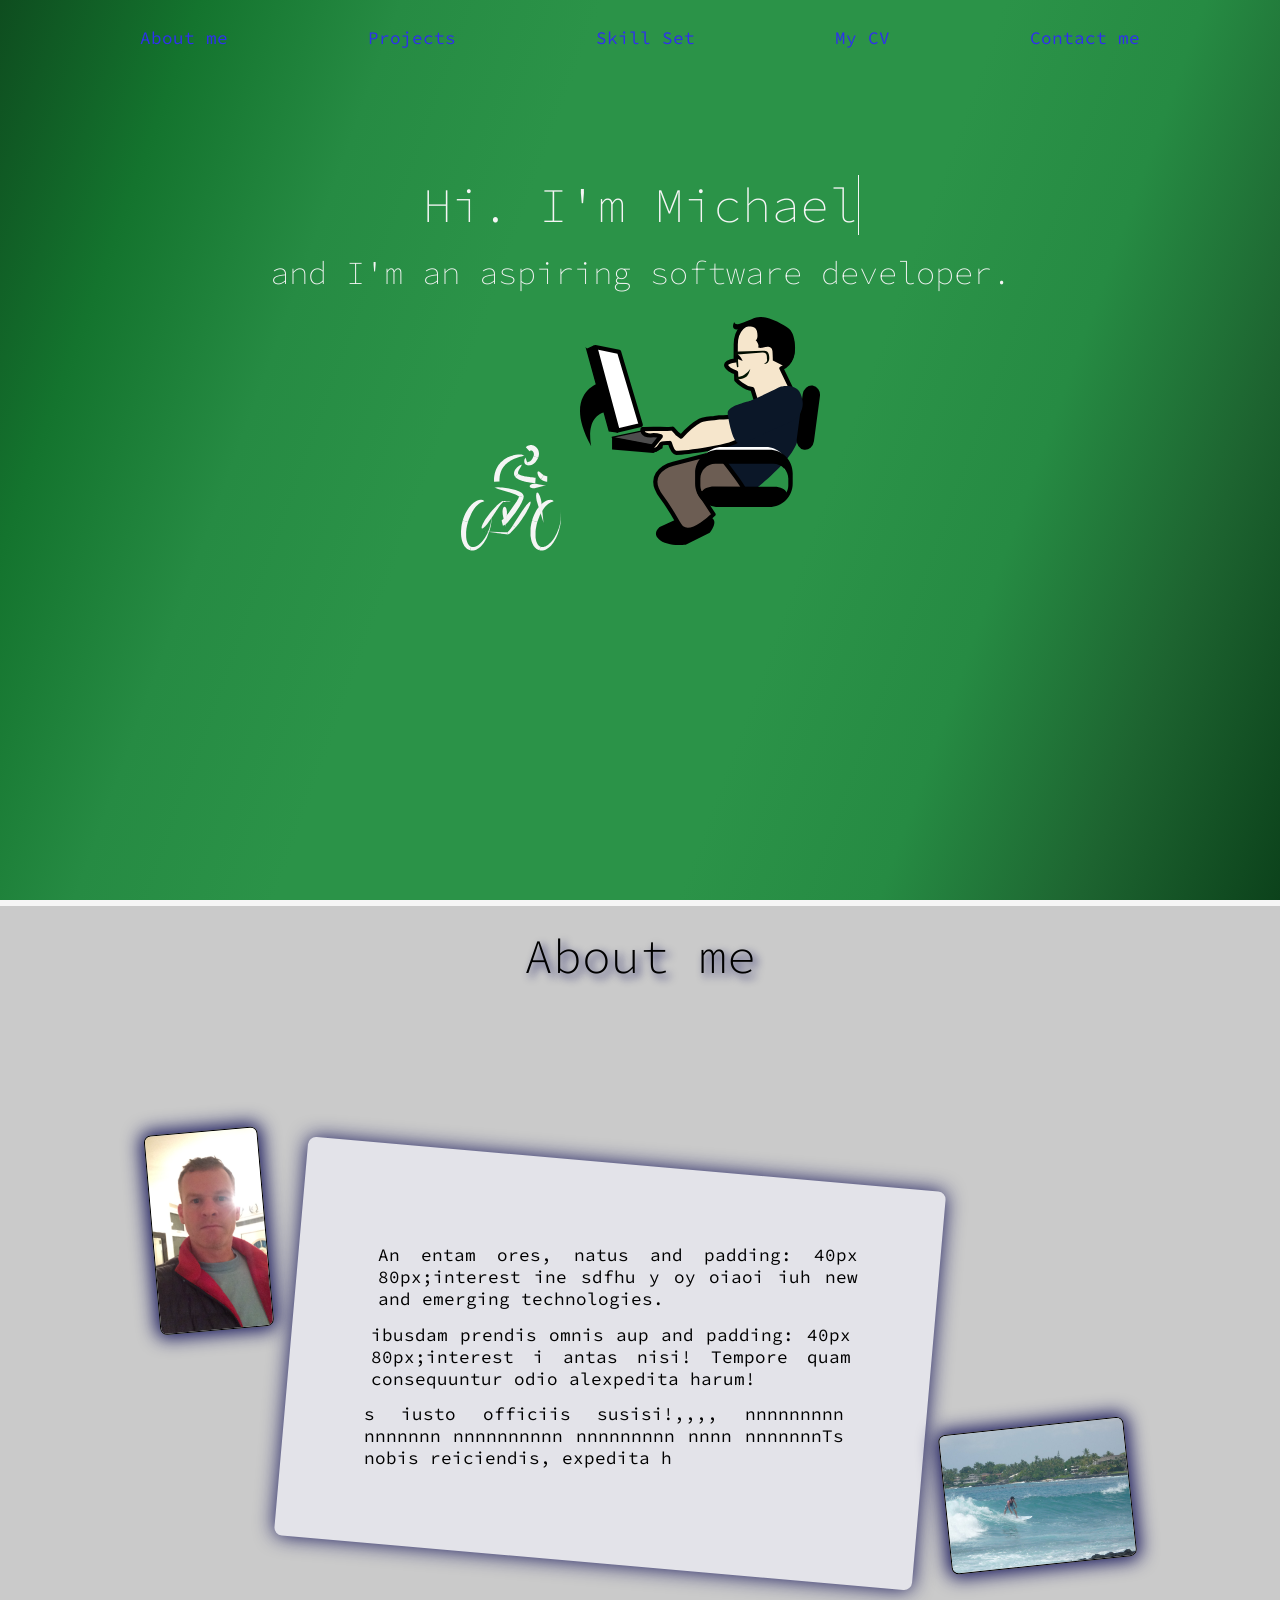
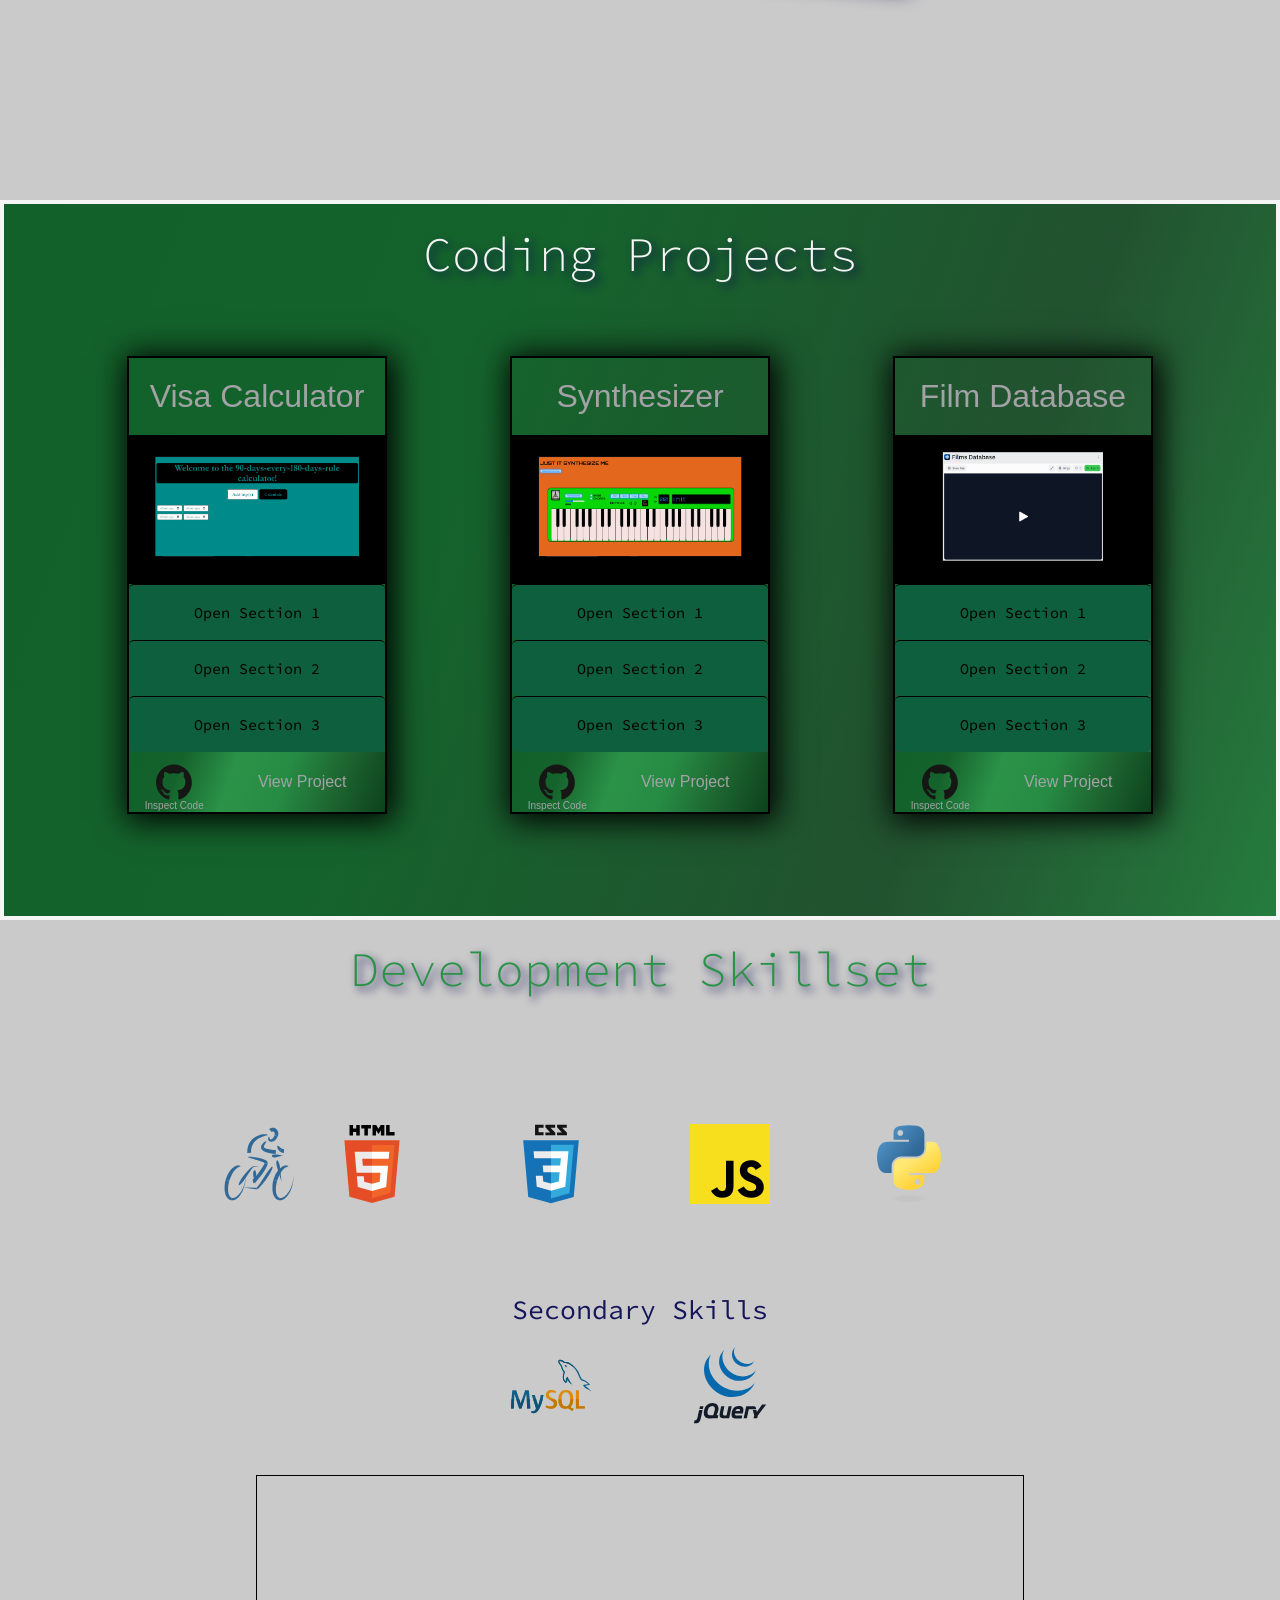
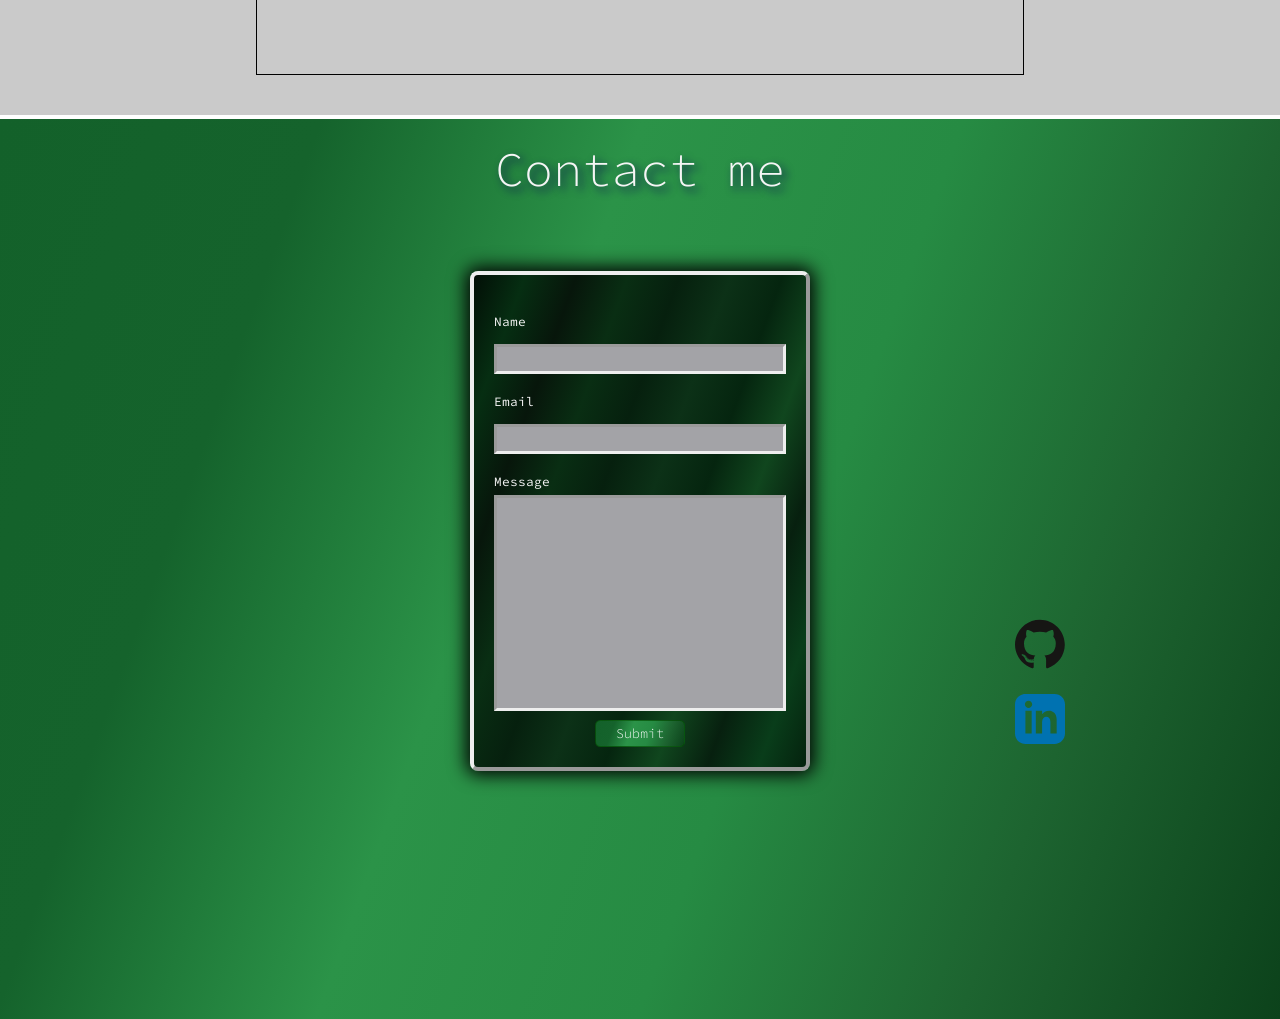
==== commit 197977da: "Outline of about me section with placeholder pics. Added main git hub and linked in icons with links" ====
--- a/index.html
+++ b/index.html
@@ -29,10 +29,10 @@
         </div>
         <P id="intro-text">and I'm an aspiring software developer.</P>
 
-             <!-- Bicycle SVG -->
+      <!--     Bicycle SVG -->
      <?xml version="1.0" encoding="UTF-8" standalone="no"?>
      <!-- Generator: Adobe Illustrator 12.0.0, SVG Export Plug-In . SVG Version: 6.00 Build 51448)  -->
-           <!-- <svg
+         <svg
                  xmlns:inkscape="http://www.inkscape.org/namespaces/inkscape"
                  xmlns:rdf="http://www.w3.org/1999/02/22-rdf-syntax-ns#"
                  xmlns="http://www.w3.org/2000/svg"
@@ -313,14 +313,37 @@
                     points="357.82 179.76 326.69 188.66 323.2 189.13 322.08 189.13 319.7 189.45 316.21 189.45 313.83 189.13 312.71 189.13 311.44 188.81 310.33 188.66 305.57 186.91 304.3 186.27 303.02 185.32 301.92 184.05 300.48 180.88"
                     fill="currentColor"            />
               </g>
-           </svg> -->
+           </svg>
 
       <img src="/IMAGES/coder.svg" alt="coder SVG" id="svg8">
       
    </section>
    <section class="about-me-section" id="about">
-        <h2>About me</h2>
-        <img src="IMAGES/kona_surf_session.jpg" id="kona-pic" height="300px" alt="me-surfing">
+         <h2 id="about-me-heading">About me</h2>
+         <div class="about-me-container">
+            <div class="me-text-pic-div">
+               <img src="IMAGES\mePic.PNG" class="me-pics" id="me-pic" alt="pic of me">
+               <div class="me-text-div" id="me-text-div1">
+                  <div class="inner-text-div">
+                     <p>An entam ores, natus  and  padding: 40px 80px;interest ine sdfhu y oy oiaoi iuh  new and emerging technologies.</p>
+                  </div>
+                  <div class="inner-text-div">
+                     <p>ibusdam prendis omnis aup and  padding: 40px 80px;interest i antas nisi!
+                     Tempore quam consequuntur odio alexpedita harum!</p>
+                  </div>
+                  <div class="inner-text-div">
+                     <p>s iusto officiis susisi!,,,, nnnnnnnnn nnnnnnn nnnnnnnnnn nnnnnnnnn nnnn nnnnnnnTs nobis reiciendis, expedita h</p>
+                  </div>
+               </div>
+               <img src="IMAGES/kona_surf_session.jpg" class="me-pics" id="kona-pic"  alt="me-surfing">
+            </div>
+         </div>
+      
+     
+         
+         
+         
+     
    </section>
    <section class="projects-section" id="projects">
       <h2>Coding Projects</h2>
@@ -329,9 +352,9 @@
        
       <div class="collapsible-wrap"> 
          <div class="collapsible-container">
-            <p class="card-header">Project 1</p>
+            <p class="card-header">Visa Calculator</p>
             <div class="project-image-div">
-               <img src="IMAGES\piano_pic.png">
+               <img src="IMAGES\visa_calc.png">
             </div>
             <button type="button" class="collapsible">Open Section 1</button>
             <div class="content">
@@ -348,7 +371,7 @@
             <div class="project-links-container">
                <div class="project-links-wrap">
                   
-                  <a><img src="IMAGES\github-icon-1-logo-svgrepo-com.svg" 
+                  <a><img src="IMAGES\gitHubIcon.svg" 
                         class="git-hub-project-icon" 
                         style="width:40%" 
                         alt="git hub icon">
@@ -364,9 +387,9 @@
 
       <div class="collapsible-wrap">
          <div class="collapsible-container">
-            <p class="card-header">Project 2</p>
+            <p class="card-header">Synthesizer</p>
             <div class="project-image-div">
-               <img src="IMAGES\visa_calc.png">
+               <img src="IMAGES\piano_pic.png">
             </div>
             <button type="button" class="collapsible">Open Section 1</button>
             <div class="content">
@@ -382,7 +405,7 @@
             </div>
             <div class="project-links-container">
                <div class="project-links-wrap">
-                  <a><img src="IMAGES\github-icon-1-logo-svgrepo-com.svg" 
+                  <a><img src="IMAGES\gitHubIcon.svg" 
                      class="git-hub-project-icon" 
                      style="width:40%" 
                      alt="git hub icon">
@@ -398,7 +421,7 @@
          
       <div class="collapsible-wrap">
          <div class="collapsible-container">
-            <p class="card-header">Project 3</p>
+            <p class="card-header">Film Database</p>
             <div class="project-image-div">
             <img src="IMAGES\database_pic.png">
             </div>
@@ -416,7 +439,7 @@
             </div>
             <div class="project-links-container">
                <div class="project-links-wrap">
-                  <a><img src="IMAGES\github-icon-1-logo-svgrepo-com.svg"
+                  <a><img src="IMAGES\gitHubIcon.svg"
                      class="git-hub-project-icon" 
                      style="width:40%" 
                      alt="git hub icon">
@@ -453,6 +476,7 @@
                <img src="/IMAGES/jquery.svg" alt="JQUERY SVG" class="technology skills2 hidden ">
             </div>
          </div>
+         <div class="education-table"></div>
       <!-- </div> -->
 
 
@@ -464,19 +488,34 @@
          <div class="form-container">
             <form class="contact-form" action="https://formsubmit.co/mickycarey@gmail.com" method="POST">
                <input type="hidden" name="_captcha" value="false">
-               <input type="hidden" name="_subject" value="Portfoilo Responnse">
+               <input type="hidden" name="_subject" value="Portfoilo Response">
                <label for="response-name">Name</label>
                <input type="text" name="name" id="response-name" required>
                <label for="email-field">Email</label>
                <input type="email" name="email" id="email-field" required>
                <label for="message-text">Message</label>
                <textarea  class="form-control" name="message" rows="10" required></textarea>
+               <input type="hidden" name="_next" value="https://netflix.com.html">
                <input type="hidden" name="_captcha" value="false">
                <div class="submit-btn-div">
                   <button type="submit" id="submit-button">Submit</button>
                </div>
             </form>
         </div>
+
+        <div class="connect-icons-div">
+            <div class="icon-div">
+               <a href="https://github.com/Michaleen" target="_blank">
+                  <img src="IMAGES\gitHubIcon.svg" id="git-hub-contact-icon" alt="git hub icon">
+               </a>
+            </div>
+            <div class="icon-div">
+               <a href="https://www.linkedin.com/in/michael-carey-8522a424a" target="_blank">
+                  <img src="/IMAGES/linked_in.svg" id="linkedIn-icon" alt="linkedIn icon">
+               </a>
+            </div>
+         </div>
+
    </footer>
    
 </body>
--- a/styles.css
+++ b/styles.css
@@ -15,7 +15,8 @@
   --gandalfTheGrey: rgb(163, 163, 167);
   --cardWidth: 260px;
   --green-gradient: linear-gradient(110deg,#13612a, #15632c,var(--marksAndSparksGreen),#268b43, #1d6430, #0c421b);
-  --accordian : var(--deepOcean);
+  --accordian : rgb(14, 95, 61);
+  --silverGleam : linear-gradient(20deg, rgb(202, 202, 202),rgb(208, 208, 245),rgb(202, 202, 202),rgb(201, 201, 248),rgb(202, 202, 202),rgb(179, 179, 245),rgb(202, 202, 202),rgb(203, 203, 250));
 }
 
 
@@ -73,7 +74,7 @@
 
 .hero-section {
   font-family: 'Source Code Pro', monospace;
-  height: 100vh;
+  min-height: 100vh;
   background-image: linear-gradient(
     110deg,
     
@@ -147,7 +148,7 @@
 }
 
 h2 {
-  padding-top: 2vh;
+  padding-top: 2.2vh;
   margin-bottom: 8vh;
   font-weight: 300;
   text-shadow:  4px 4px 8px var(--deepOcean);
@@ -169,22 +170,97 @@
   height: 240px;
 
 }
-/* -------------------------------------------- */
+/* -------------------------------------------------------------------------------------------------------------------- */
 .about-me-section {
-  height: 140vh;
-  background-color: var(--silverFox);
+  min-height: 100vh;
+  background: var(--silverFox);
   /* color: whitesmoke; */
-  
-  border-top: solid whitesmoke 4px;
+
+  border-top: solid whitesmoke 6px;
   /* background-color: #721010 */
 }
 
+#about-me-heading {
+  margin-bottom: 1.9vh;
+}
+
+.about-me-container {
+  display:flex;
+  justify-content: center;
+  align-items: center;
+
+}
+.me-text-pic-div {
+  display: flex;
+  justify-content: center;
+  align-items: center;
+  width:78vw;
+  /* border: solid var(--deepOcean) 1px; */
+  border-radius: 8px;
+  min-height: 80vh;
+  padding: 40px 6px;
+  /* background-color: rgb(227, 227, 233);
+  background-color: #FFEECF; */
+  transform: rotate(-1deg);
+  /* box-shadow: 0px 0px 20px var(--deepOcean); */
+
+}
+
+.me-text-div {
+  height: 400px;
+  width: 50vw;
+  font-size: 1.1rem;
+  /* border: solid var(--deepOcean) 1px; */
+  border-radius: 8px;
+  /* margin-left: auto;
+  margin-right: auto; */
+  /* margin-bottom: 20px; */
+  padding: 0px 80px;
+  background-color: rgb(227, 227, 233);
+  box-shadow: 0px 0px 20px var(--deepOcean);
+  text-align: justify;
+  display: flex;
+  flex-direction: column;
+  justify-content: center;
+  align-items: center;
+  transform: rotate(6deg);
+}
+
+.inner-text-div {
+  height: 20%;
+  
+}
+
+.me-text-div p{
+  transform: rotate(-5deg);
+
+}
+.me-pics {
+  border: solid black 1px;
+  border-radius: 7px;
+  box-shadow: 0px 0px 18px 4px var(--deepOcean);
+  margin: auto;
+  
+}
+
+
+#me-pic {
+  transform: rotate(-4deg) translatey(-140px);
+  height: 200px;
+  margin: 0px 12px 0px 0px;
+  }
 #kona-pic {
-  border: solid black 1px;
-  border-radius: 10% 10%;
-}
-
-/* ----------------------------------------------------------------------------------------------------------------------- */
+  transform: rotate(-5deg) translatey(140px);
+  height: 140px;
+  margin: 0;
+}
+
+
+
+
+
+
+/* --------------------------------------------------------------------------------------------------------------------- */
 
 
 .projects-section {
@@ -301,8 +377,12 @@
 }
 
 .project-links-wrap p {
-  background-color: red;
+  /* background-color: red; */
   font-size: 10px;
+  /* border: solid black 2px;
+  border-radius: 3px; */
+  background-color: transparent;
+  margin-bottom: 9px;
 
 }
 
@@ -331,7 +411,7 @@
 /*--------------------------------------------------------------------------------------------------------- */
 
 .skillset-section {
-  height: 100vh;
+  /* height: 100vh; */
   background-color: var(--silverFox);
   color:var(--marksAndSparksGreen);
   border-bottom: solid white 4px;
@@ -460,11 +540,11 @@
 }
 
 .skills2:nth-child(2){
-  transition-delay: 3.8s;
+  transition-delay: 3.5s;
 }
 
 .skills2:nth-child(1){
-  transition-delay: 4.2s;
+  transition-delay: 4s;
 }
 
 .skillset-section h5:nth-child(4) {
@@ -475,13 +555,21 @@
   filter: blur(0);
 }
 
+.education-table {
+  height: 200px;
+  width: 60vw;
+  border: solid black 1px;
+  margin: 40px auto;
+}
+
 
 /* -------------------------------------------------------------------------------------------------------------------- */
 
 .contact-me-section {
-  height: 100vh;
+  min-height: 100vh;
   background-image: linear-gradient(110deg,#13612a, #15632c,var(--marksAndSparksGreen),#268b43, #1d6430, #0c421b);
   color: whitesmoke;
+  background-color: var(--marksAndSparksGreen);
   
  
 }
@@ -495,11 +583,22 @@
   max-width: 340px;
   margin: 0 auto;
   padding: 20px;
-  box-shadow: 0px 0px 20px whitesmoke;
+  box-shadow: 0px 0px 18px 4px black;
+  border:  linear-gradient(110deg, #0a421b, #3bc765,);
+  border-style: outset;
+  border-width: 4px;
   border-radius: 8px;
   margin-bottom: 20px;
   text-align: left;
-}
+  background: linear-gradient(110deg, 
+  #020f06,#062e12, #07160b,#092e13,  #06200e, #0c3117, #05250f, #10461e,#07200f, #093d1a,#04200d, rgb(9, 58, 29), rgb(4, 43, 25), rgb(3, 27, 12),  rgb(7, 58, 27),  rgb(4, 31, 8), rgb(8, 29, 20), rgb(10, 34, 20),  rgb(5, 17, 9),
+  #020f06,#062e12, #07160b,#092c13,  #06200e, #0c3117, #05250f, #10461e,#07200f, #093d1a,#04200d, rgb(9, 58, 29), rgb(4, 43, 25), rgb(3, 27, 12),  rgb(7, 58, 27),  rgb(4, 31, 8), rgb(8, 29, 20), rgb(10, 34, 20),  rgb(5, 17, 9)) ;
+
+  animation: form-animation   120s infinite;
+  background-size: 520%;
+  
+}
+
 /* .contact-form {
   width: 22vw;
 } */
@@ -554,10 +653,35 @@
 #submit-button:hover {
   font-weight: 500;
   color: #000000;
-  background: #25645a;
+  background: #7ee2b0;
   transition:  .3s;
-}
-
+
+}
+
+.connect-icons-div {
+ display:flex;
+ flex-direction: column;
+
+}
+
+.icon-div {
+  padding: 8px;
+}
+#git-hub-contact-icon {
+  width: 50px;
+  transform: translate(400px, -180px);
+}
+#git-hub-contact-icon:hover {
+  cursor :pointer;
+}
+
+#linkedIn-icon {
+  width: 50px;
+  transform: translate(400px, -180px);
+}
+#linkedIn-icon:hover {
+  cursor :pointer;
+}
 
 @keyframes typing {
   to { 
@@ -577,3 +701,17 @@
   }
 }
 
+
+
+
+
+
+@keyframes form-animation {
+0% {background-position: left bottom}
+50% {background-position: right}
+100% {background-position: left}
+} 
+
+root{
+--newgrad:linear-gradient(45deg,#100b50, #420a34);
+}
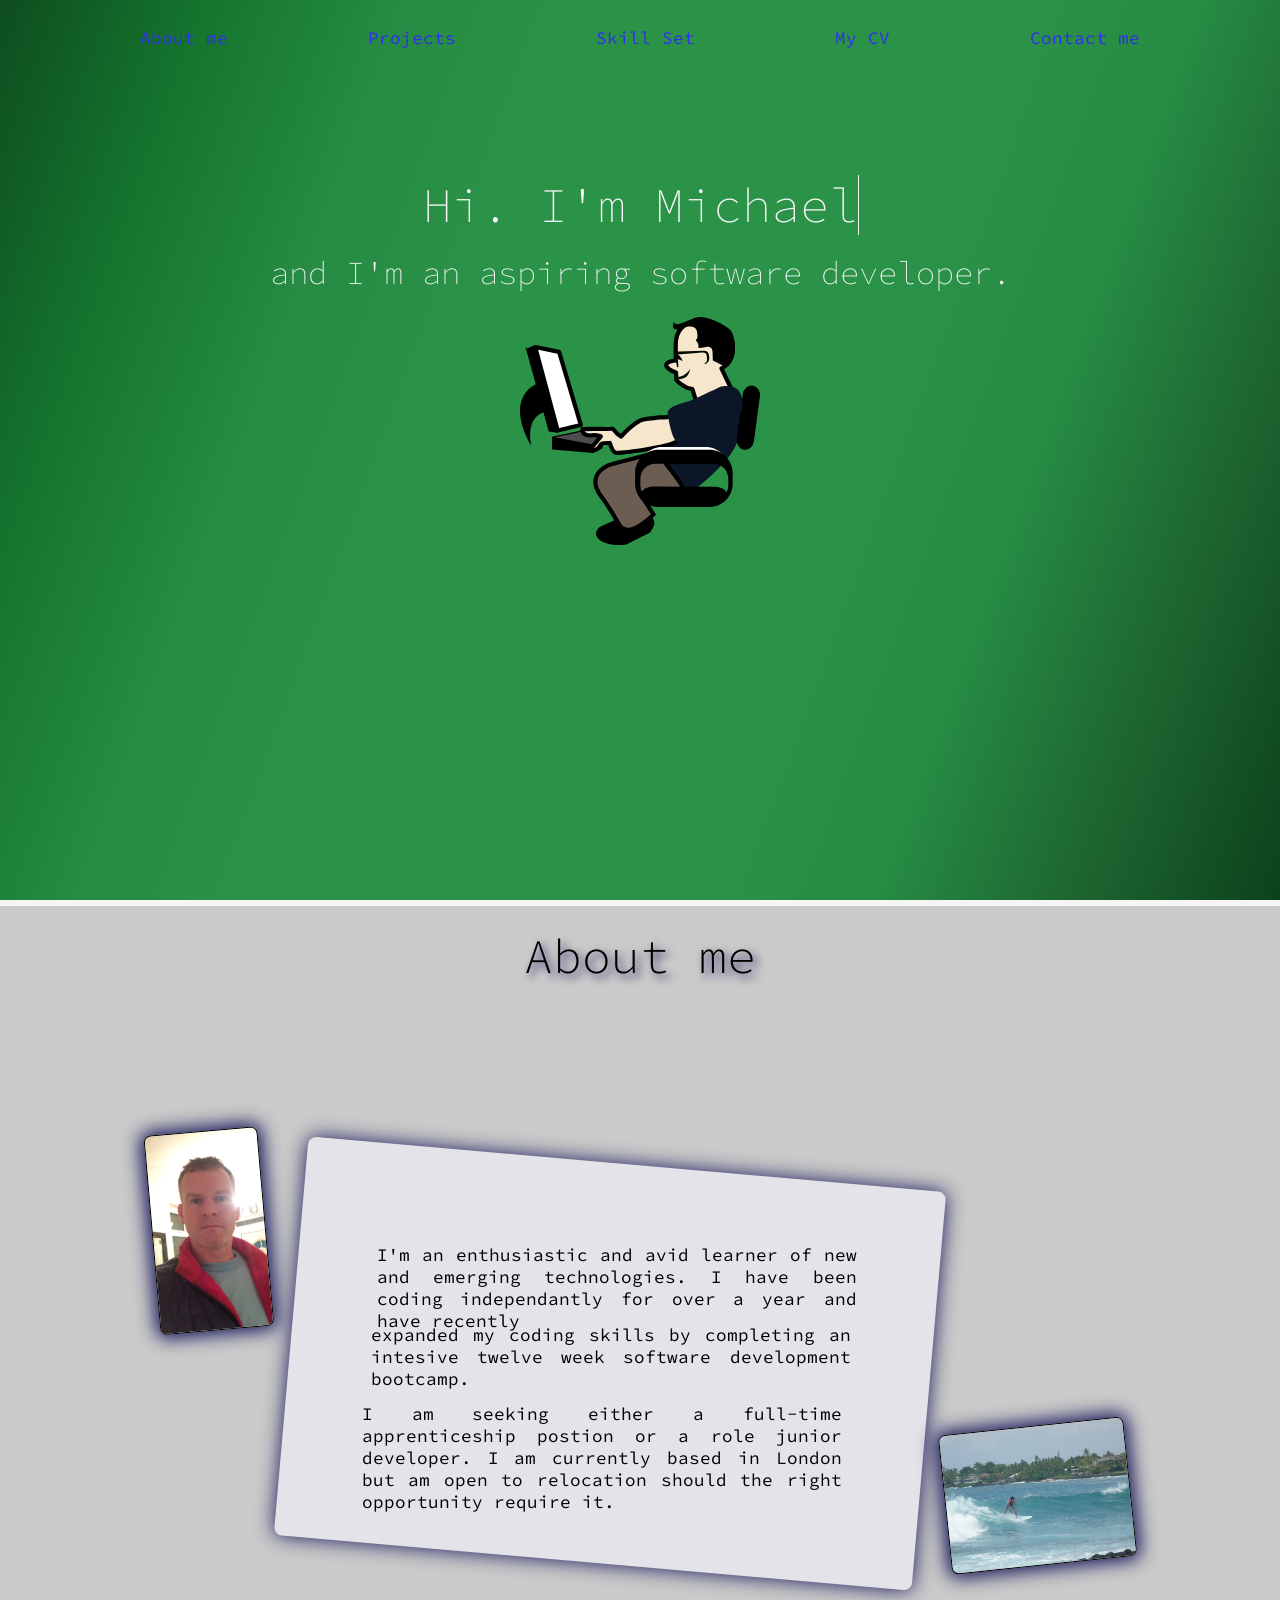
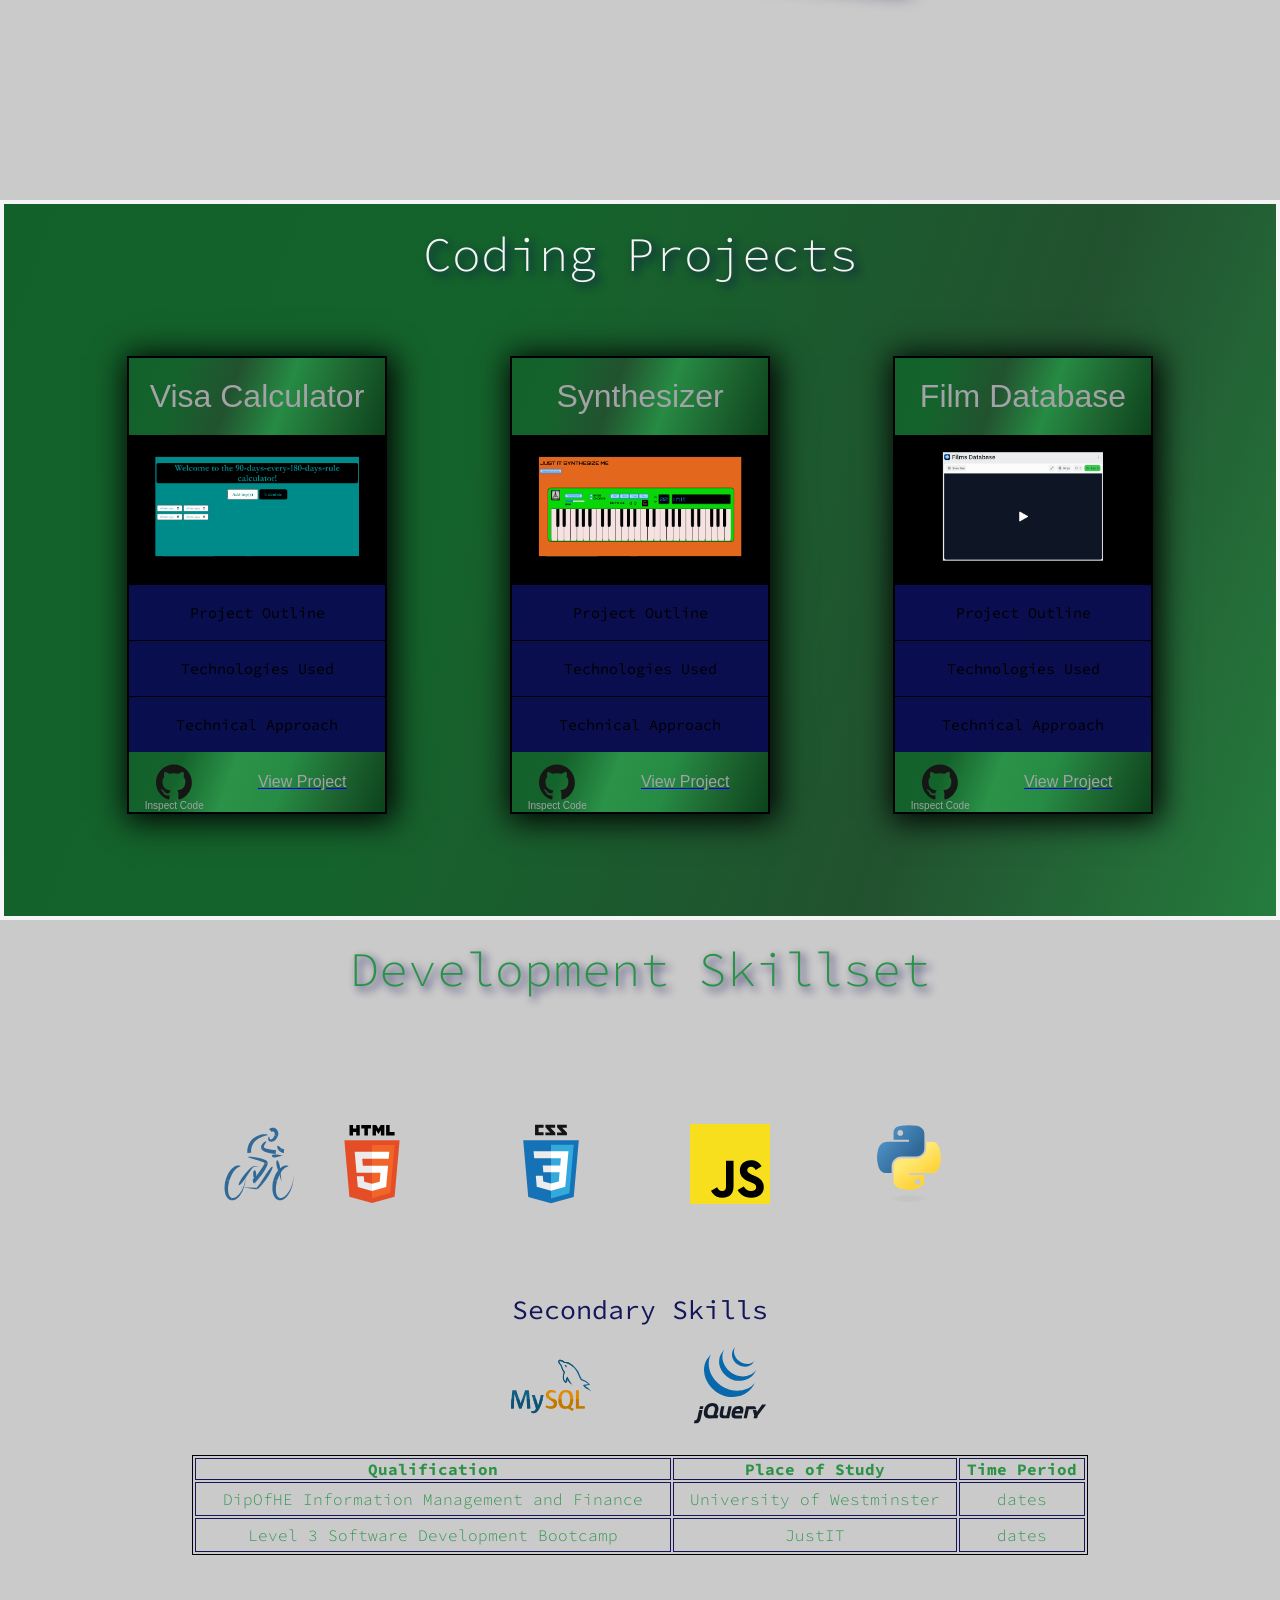
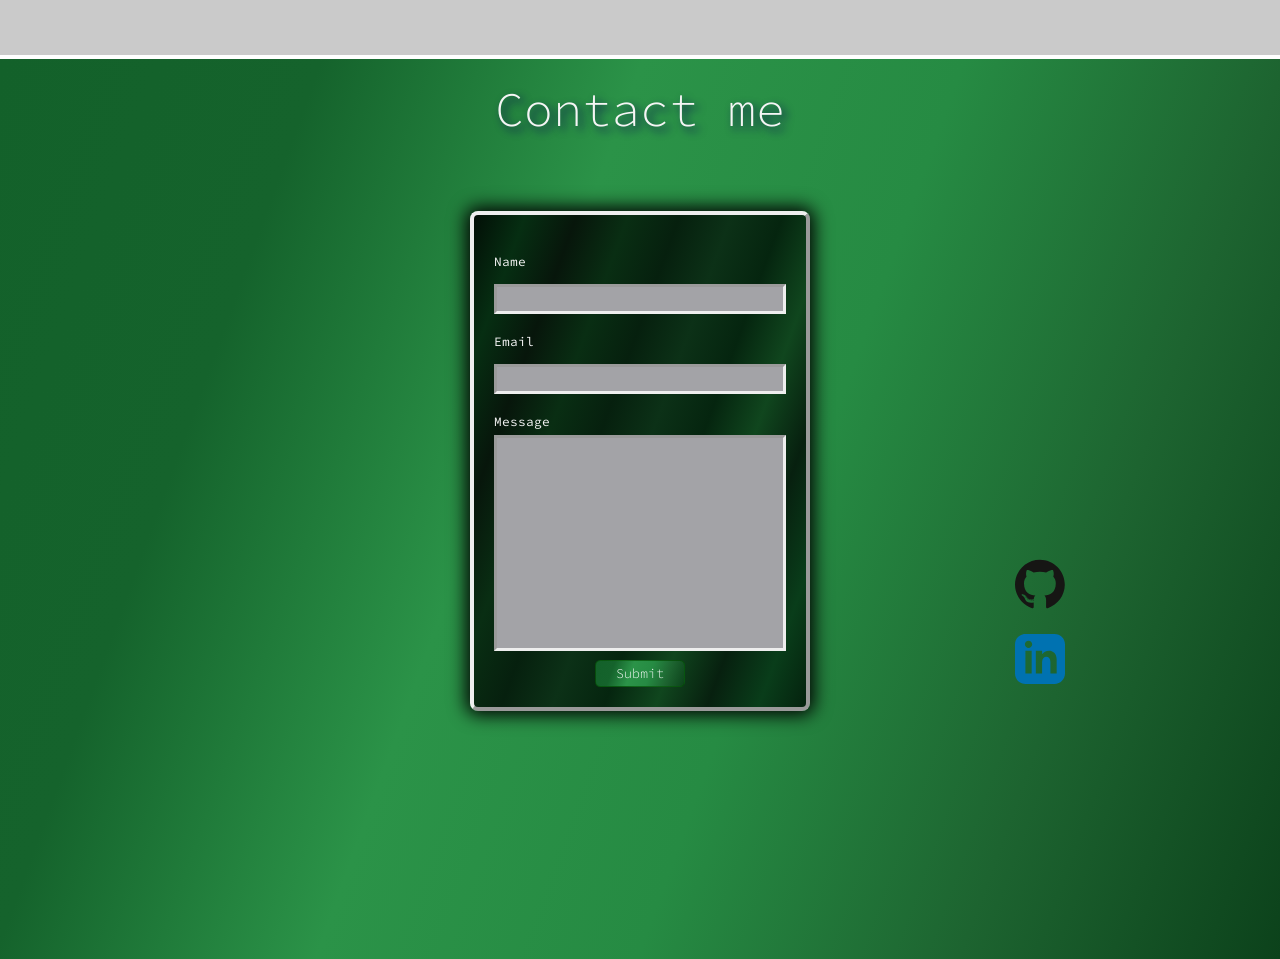
==== commit 6aaa2062: "some colour changes" ====
--- a/index.html
+++ b/index.html
@@ -32,7 +32,7 @@
       <!--     Bicycle SVG -->
      <?xml version="1.0" encoding="UTF-8" standalone="no"?>
      <!-- Generator: Adobe Illustrator 12.0.0, SVG Export Plug-In . SVG Version: 6.00 Build 51448)  -->
-         <svg
+         <!-- <svg
                  xmlns:inkscape="http://www.inkscape.org/namespaces/inkscape"
                  xmlns:rdf="http://www.w3.org/1999/02/22-rdf-syntax-ns#"
                  xmlns="http://www.w3.org/2000/svg"
@@ -313,7 +313,7 @@
                     points="357.82 179.76 326.69 188.66 323.2 189.13 322.08 189.13 319.7 189.45 316.21 189.45 313.83 189.13 312.71 189.13 311.44 188.81 310.33 188.66 305.57 186.91 304.3 186.27 303.02 185.32 301.92 184.05 300.48 180.88"
                     fill="currentColor"            />
               </g>
-           </svg>
+           </svg> -->
 
       <img src="/IMAGES/coder.svg" alt="coder SVG" id="svg8">
       
@@ -325,14 +325,22 @@
                <img src="IMAGES\mePic.PNG" class="me-pics" id="me-pic" alt="pic of me">
                <div class="me-text-div" id="me-text-div1">
                   <div class="inner-text-div">
-                     <p>An entam ores, natus  and  padding: 40px 80px;interest ine sdfhu y oy oiaoi iuh  new and emerging technologies.</p>
+                     <p>I'm an enthusiastic and avid learner of new and
+                        emerging technologies.
+                        I have been coding
+                         independantly for over a year and have recently
+                     </p>
                   </div>
                   <div class="inner-text-div">
-                     <p>ibusdam prendis omnis aup and  padding: 40px 80px;interest i antas nisi!
-                     Tempore quam consequuntur odio alexpedita harum!</p>
+                     <p>expanded my coding skills by completing an 
+                        intesive twelve week software development
+                        bootcamp.</p>
                   </div>
                   <div class="inner-text-div">
-                     <p>s iusto officiis susisi!,,,, nnnnnnnnn nnnnnnn nnnnnnnnnn nnnnnnnnn nnnn nnnnnnnTs nobis reiciendis, expedita h</p>
+                     <p>I am seeking either a full-time apprenticeship
+                        postion or a role junior developer.
+                        I am currently based in London but am
+                        open to relocation should the right opportunity require it.</p>
                   </div>
                </div>
                <img src="IMAGES/kona_surf_session.jpg" class="me-pics" id="kona-pic"  alt="me-surfing">
@@ -356,22 +364,22 @@
             <div class="project-image-div">
                <img src="IMAGES\visa_calc.png">
             </div>
-            <button type="button" class="collapsible">Open Section 1</button>
+            <button type="button" class="collapsible">Project Outline</button>
             <div class="content">
                <p>Lorem ipsum dolor sit amet, consectetur adipisicing elit, sed do eiusmod tempor incididunt ut labore et dolore magna aliqua. Ut enim ad minim veniam, quis nostrud exercitation ullamco laboris nisi ut aliquip ex ea commodo consequat.</p>
             </div>
-            <button type="button" class="collapsible">Open Section 2</button>
+            <button type="button" class="collapsible">Technologies Used</button>
             <div class="content">
                <p>Lorem ipsum dolor sit amet, consectetur adipisicing elit, sed do eiusmod tempor incididunt ut labore et dolore magna aliqua. Ut enim ad minim veniam, quis nostrud exercitation ullamco laboris nisi ut aliquip ex ea commodo consequat.</p>
             </div>
-            <button type="button" class="collapsible">Open Section 3</button>
+            <button type="button" class="collapsible">Technical Approach</button>
             <div class="content">
                <p>Lorem ipsum dolor sit amet, consectetur adipisicing elit, sed do eiusmod tempor incididunt ut labore et dolore magna aliqua. Ut enim ad minim veniam, quis nostrud exercitation ullamco laboris nisi ut aliquip ex ea commodo consequat.</p>
             </div>
             <div class="project-links-container">
                <div class="project-links-wrap">
                   
-                  <a><img src="IMAGES\gitHubIcon.svg" 
+                  <a href="https://github.com/Michaleen/" target="_blank"><img src="IMAGES\gitHubIcon.svg" 
                         class="git-hub-project-icon" 
                         style="width:40%" 
                         alt="git hub icon">
@@ -379,7 +387,7 @@
                   <p class="git-link-text">Inspect Code</p>
                </div>
                <div class="project-page-link">
-                  <p>View Project</p>
+                  <a href="https://michaelcarey.tech/VISA%20CALCULATOR/SHENGEN%20VISA%20CALC/index.html" target="_blank"><p>View Project</p></a>
                </div>
             </div>
          </div>
@@ -391,21 +399,21 @@
             <div class="project-image-div">
                <img src="IMAGES\piano_pic.png">
             </div>
-            <button type="button" class="collapsible">Open Section 1</button>
+            <button type="button" class="collapsible">Project Outline</button>
             <div class="content">
                <p>Lorem ipsum dolor sit amet, consectetur adipisicing elit, sed do eiusmod tempor incididunt ut labore et dolore magna aliqua. Ut enim ad minim veniam, quis nostrud exercitation ullamco laboris nisi ut aliquip ex ea commodo consequat.</p>
             </div>
-            <button type="button" class="collapsible">Open Section 2</button>
+            <button type="button" class="collapsible">Technologies Used</button>
             <div class="content">
                <p>Lorem ipsum dolor sit amet, consectetur adipisicing elit, sed do eiusmod tempor incididunt ut labore et dolore magna aliqua. Ut enim ad minim veniam, quis nostrud exercitation ullamco laboris nisi ut aliquip ex ea commodo consequat.</p>
             </div>
-            <button type="button" class="collapsible">Open Section 3</button>
+            <button type="button" class="collapsible">Technical Approach</button>
             <div class="content">
                <p>Lorem ipsum dolor sit amet, consectetur adipisicing elit, sed do eiusmod tempor incididunt ut labore et dolore magna aliqua. Ut enim ad minim veniam, quis nostrud exercitation ullamco laboris nisi ut aliquip ex ea commodo consequat.</p>
             </div>
             <div class="project-links-container">
                <div class="project-links-wrap">
-                  <a><img src="IMAGES\gitHubIcon.svg" 
+                  <a href="https://github.com/Michaleen/myPiano" target="_blank"><img src="IMAGES\gitHubIcon.svg" 
                      class="git-hub-project-icon" 
                      style="width:40%" 
                      alt="git hub icon">
@@ -413,7 +421,7 @@
                   <p class="git-link-text">Inspect Code</p>
                </div>
                <div class="project-page-link">
-                  <p>View Project</p>
+                  <a href="https://michaelcarey.tech/PIANO/myPiano/index.html" target="_blank"><p>View Project</p></a>
                </div>
             </div>
          </div>
@@ -425,21 +433,21 @@
             <div class="project-image-div">
             <img src="IMAGES\database_pic.png">
             </div>
-            <button type="button" class="collapsible">Open Section 1</button>
+            <button type="button" class="collapsible">Project Outline</button>
             <div class="content">
             <p>Lorem ipsum dolor sit amet, consectetur adipisicing elit, sed do eiusmod tempor incididunt ut labore et dolore magna aliqua. Ut enim ad minim veniam, quis nostrud exercitation ullamco laboris nisi ut aliquip ex ea commodo consequat.</p>
             </div>
-            <button type="button" class="collapsible">Open Section 2</button>
+            <button type="button" class="collapsible">Technologies Used</button>
             <div class="content">
             <p>Lorem ipsum dolor sit amet, consectetur adipisicing elit, sed do eiusmod tempor incididunt ut labore et dolore magna aliqua. Ut enim ad minim veniam, quis nostrud exercitation ullamco laboris nisi ut aliquip ex ea commodo consequat.</p>
             </div>
-            <button type="button" class="collapsible">Open Section 3</button>
+            <button type="button" class="collapsible">Technical Approach</button>
             <div class="content">
             <p>Lorem ipsum dolor sit amet, consectetur adipisicing elit, sed do eiusmod tempor incididunt ut labore et dolore magna aliqua. Ut enim ad minim veniam, quis nostrud exercitation ullamco laboris nisi ut aliquip ex ea commodo consequat.</p>
             </div>
             <div class="project-links-container">
                <div class="project-links-wrap">
-                  <a><img src="IMAGES\gitHubIcon.svg"
+                  <a href="https://github.com/Michaleen/PYTHON_PROJECT" target="_blank"><img src="IMAGES\gitHubIcon.svg"
                      class="git-hub-project-icon" 
                      style="width:40%" 
                      alt="git hub icon">
@@ -447,7 +455,7 @@
                   <p class="git-link-text">Inspect Code</p>
                </div>
                <div class="project-page-link">
-                  <p>View Project</p>
+                  <a href="https://michaelcarey.tech/FILMDATABASE/iframe-practice.html"><p>View Project</p></a>
                </div>
             </div>
          </div>
@@ -476,7 +484,29 @@
                <img src="/IMAGES/jquery.svg" alt="JQUERY SVG" class="technology skills2 hidden ">
             </div>
          </div>
-         <div class="education-table"></div>
+         <div class="edu-div">
+            <div id="edu-heading"></div>
+            <div width="600px">
+               <table class="edu-table">
+               <thead>
+                 <tr>
+                   <th>Qualification</th>
+                   <th>Place of Study</th>
+                   <th>Time Period</th>
+                 </tr>
+               </thead>
+               <tr>
+                 <td>DipOfHE Information Management and Finance</td>
+                 <td>University of Westminster</td>
+                 <td>dates</td>
+               </tr>
+               <tr>
+                 <td>Level 3 Software Development Bootcamp</td>
+                 <td>JustIT</td>
+                 <td>dates</td>
+               </tr>
+             </table></div>
+         </div>
       <!-- </div> -->
 
 
@@ -495,7 +525,7 @@
                <input type="email" name="email" id="email-field" required>
                <label for="message-text">Message</label>
                <textarea  class="form-control" name="message" rows="10" required></textarea>
-               <input type="hidden" name="_next" value="https://netflix.com.html">
+               <input type="hidden" name="_next" value="http://michaelcarey.tech/">
                <input type="hidden" name="_captcha" value="false">
                <div class="submit-btn-div">
                   <button type="submit" id="submit-button">Submit</button>
--- a/styles.css
+++ b/styles.css
@@ -16,7 +16,7 @@
   --cardWidth: 260px;
   --green-gradient: linear-gradient(110deg,#13612a, #15632c,var(--marksAndSparksGreen),#268b43, #1d6430, #0c421b);
   --accordian : rgb(14, 95, 61);
-  --silverGleam : linear-gradient(20deg, rgb(202, 202, 202),rgb(208, 208, 245),rgb(202, 202, 202),rgb(201, 201, 248),rgb(202, 202, 202),rgb(179, 179, 245),rgb(202, 202, 202),rgb(203, 203, 250));
+  --silverGleam : linear-gradient(20deg, rgb(202, 202, 202),rgb(208, 208, 245),rgb(202, 202, 202),rgb(201, 201, 248),rgb(202, 202, 202),rgb(179, 179, 245),rgb(202, 202, 202),rgb(203, 203, 250)) ;
 }
 
 
@@ -295,6 +295,7 @@
 .card-header {
   padding: 20px;
   border-bottom: solid black 2px;
+  background: linear-gradient(110deg,#13612a, #15632c,#22522f,#268b43, #1d6430, #0c421b)
 }
 
 .collapsible-container img {
@@ -336,7 +337,7 @@
 }
 .collapsible {
   color: #000000;
-  background-color:  var(--accordian);
+  background-color: var(--deepOcean);
   cursor: pointer;
   padding: 18px;
   width: 100%;
@@ -348,7 +349,7 @@
 }
 .collapsible-container button {
   border-top: solid black 1px;
-  border-radius: 5px;;
+  /* border-radius: 5px; */
 }
 .active, .collapsible:hover {
   background: linear-gradient(110deg,#13612a, #15632c,#22522f,#268b43, #1d6430, #0c421b)
@@ -555,11 +556,19 @@
   filter: blur(0);
 }
 
-.education-table {
-  height: 200px;
-  width: 60vw;
+th, td, tr {
+  border: solid var(--deepOcean) 1px;
+}
+.edu-table {
+  height: 100px;
+  width: 70vw;
   border: solid black 1px;
-  margin: 40px auto;
+  margin: 0px auto;
+  font-size: 1rem;
+  font-weight: 300;
+  color: --deepOcean;
+  margin-bottom: 100px;
+  margin-top: 20px;
 }
 
 
